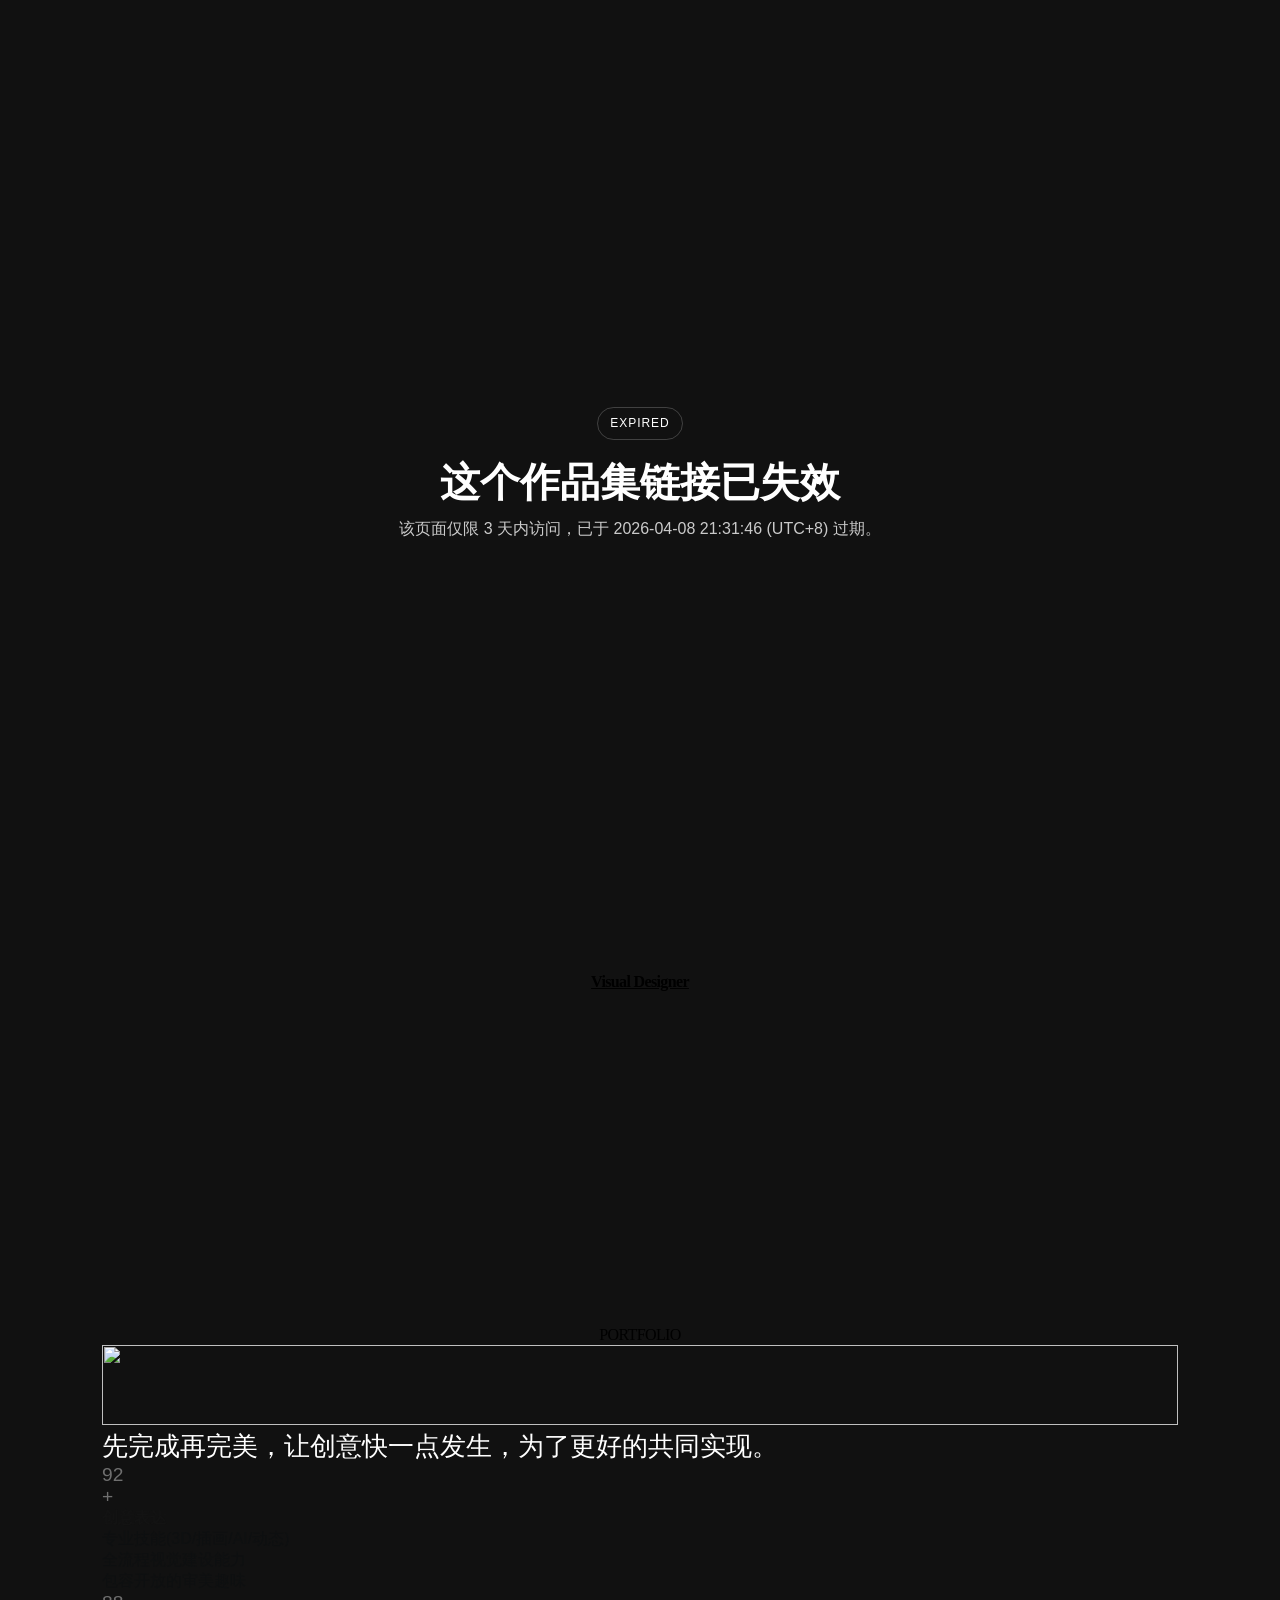
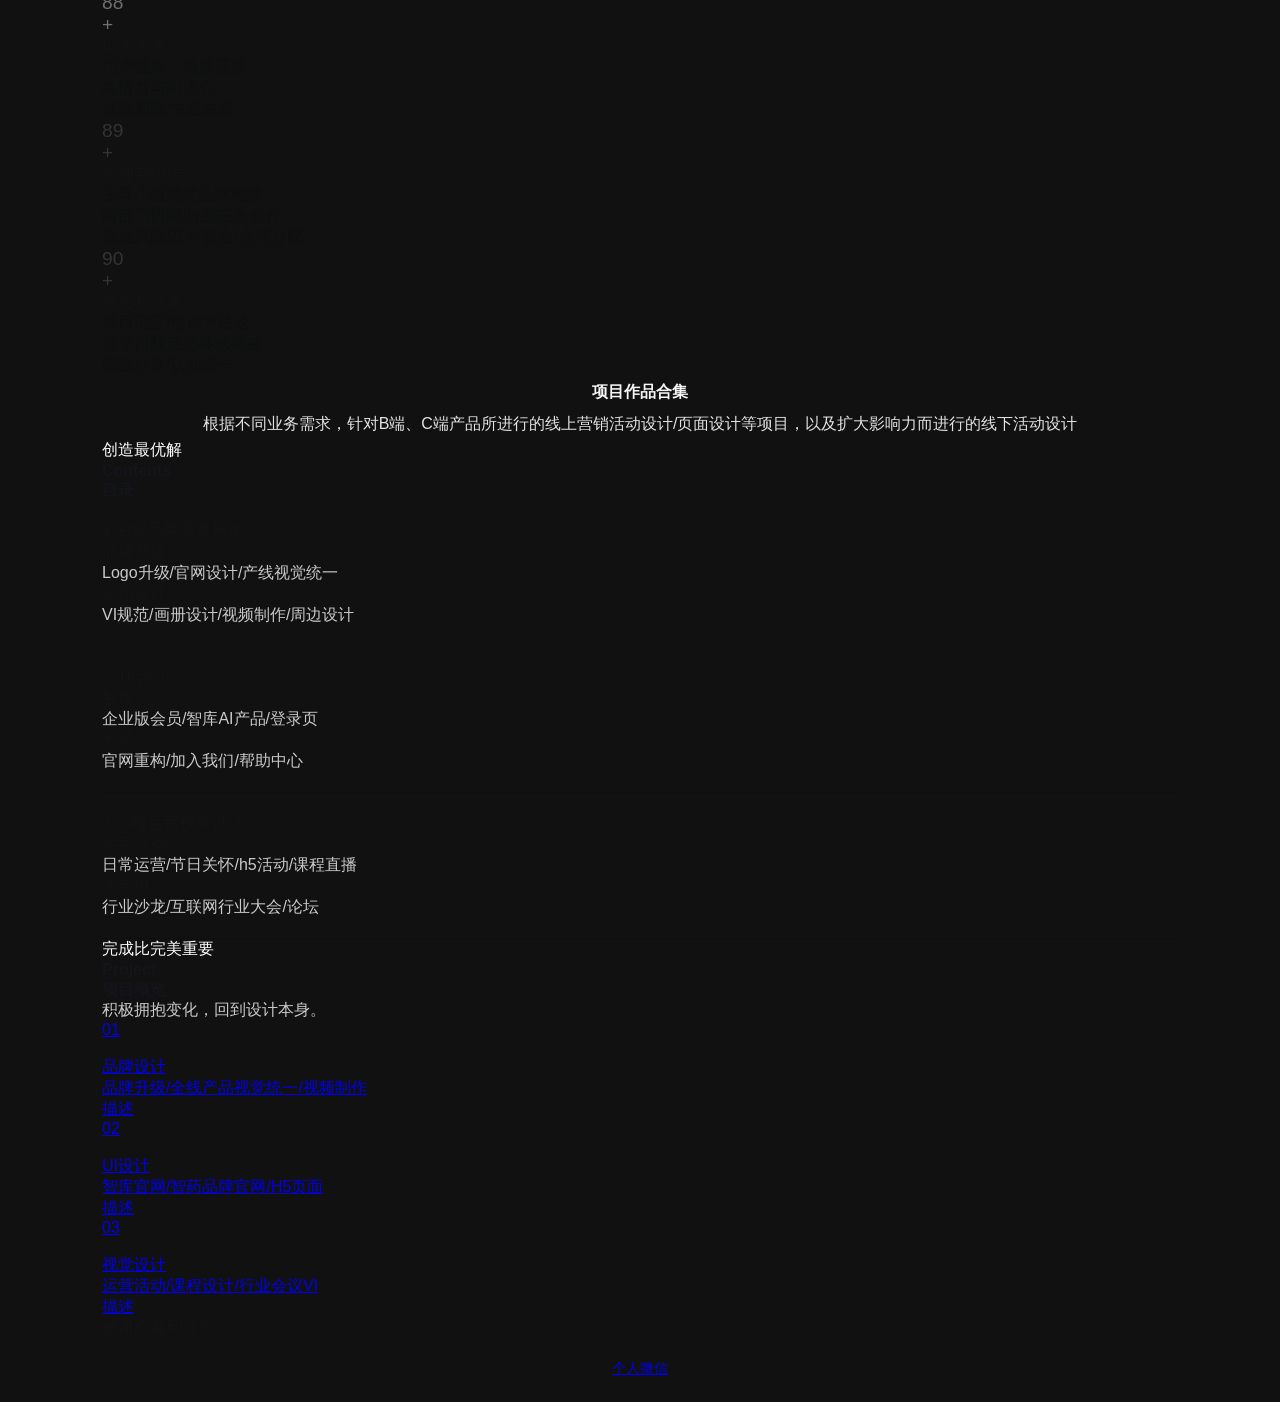
==== index.html @ 40d85e10 "Add files via upload" ====
<!DOCTYPE html>
    <html>
    <head>
        <meta charset="UTF-8" />
        <meta name="viewport" content="width=device-width, initial-scale=1.0" />
        <meta http-equiv="X-UA-Compatible" content="ie=edge" />
        <title>企业快速建站-个人自助模板建站-高端网站定制设计-魔艺(UEmo)极速建站</title>
        <meta name="keywords" content="魔艺,UEmo,极速建站,魔艺(UEmo)极速建站,企业快速建站,个人自助模板建站,高端网站定制设计,建站,网站模板,快速建站,网页模板,自助建站,智能建站,企业网站制作,企业网站建设,个人网站,极速建站,网站设计,网站改版,设计网站">
        <meta name="description" content="魔艺(UEmo)极速建站，拥有13年中外知名企业建站经验。是设计交互领先的网站模板产品，便于SEO优化，操作简单，原创设计使用稳定，适合个人、企业网站建设，网站改版，可免费试用">
        <link rel="shortcut icon" href="./uebuilder.ico" type="image/x-icon">
        <link href="./lib/UePageReset.css" rel="stylesheet"/>
        <link href="./lib/UePage.css" rel="stylesheet"/>
        <link href="./css/index.css" rel="stylesheet"/>
        <script src="./lib/UePage.umd.min.js"></script>
        <script src="./site-runtime.js"></script>
        
    </head>
    <body class="ue-builder-v4">
    <div id="ue-page" data-plugin-json-data="[{&quot;name&quot;:&quot;UEBuilderCursorPlugin&quot;,&quot;data&quot;:{&quot;color&quot;:&quot;#000000&quot;}}]" class="ue-page-fa2f2 page-editor-d6a06"><!----><div id="gLGIRFXc" data-layout-name="layoutGroup" class="layout-group-c08f7"><div class="layout-group-inner-wrapper-d86bc"><div id="gLGIRFXc-layer-bg-group" class="background-layer-group-d083f layout-group-bg-fcffb"><div id="gLGIRFXc-layer-bg" class="layer-page_bg-e0884" data-viewport="xxl"><div class="bg-box-c5cbf"><div id="gLGIRFXc-layer-bg-drhec" data-effect="normal" class="image-bg-bb349 bg-layer-b9970"><div class="bg-layer--inner-cad90 bg-layer--hover-effect-c9530"><!----></div></div></div></div><div id="gLGIRFXc-layer-bg" class="layer-page_bg-e0884" data-viewport="md"><div class="bg-box-c5cbf"><div id="gLGIRFXc-layer-bg-cpkii" data-effect="normal" class="image-bg-bb349 bg-layer-b9970"><div class="bg-layer--inner-cad90 bg-layer--hover-effect-c9530"><!----></div></div></div></div></div><section class="layout_group-limit_content-bd8af"><section class="layout-container-d811a"><section class="layout-body-f0b12"><section id="IvdyoWPW" data-scroll-effect-param="{&quot;type&quot;:&quot;opacity&quot;,&quot;options&quot;:{&quot;startPos&quot;:&quot;top top&quot;,&quot;endPos&quot;:&quot;bottom top&quot;,&quot;start&quot;:&quot;1&quot;,&quot;end&quot;:&quot;0.1&quot;}}" data-layout-name="layoutRow" class="page-layout-row-wrapper-f6543"><div class="layout_row-margin_top-e2d5e"></div><div class="page-layout-row-container-dc0ac"><!----><section class="page-layout-row-feee0"><!----><div class="page-layout-row-inner-ab83f"><div id="uFRfmgFv" data-scroll-effect-param="{&quot;type&quot;:&quot;parallax&quot;,&quot;options&quot;:{&quot;speed&quot;:&quot;-20&quot;}}" data-layout-name="layoutCol" class="page-layout-col-dom-eaac1" style="position: relative;"><div class="layout-inner-wrapper-c1718 oper-area-uFRfmgFv"><div class="enter-animate-aa9db"><!----><!----><div class="layout-col-container-aa69d"><div class="layout-col-inner-e7875"><section id="GseDnhnA" data-scroll-effect-param="{&quot;type&quot;:&quot;&quot;}" data-layout-name="layoutBlock" class="page-layout-block-wrapper-c3099"><div class="page-layout-block-container-c2587"><!----><section class="page-layout-block-a29b3"><!----><div class="page-layout-block-inner-abdf7"><section class="layout-text-block-b704c"><div><p style="text-align: center; line-height: 1.25"><span style="color: rgb(0, 0, 0); letter-spacing: -0.04em; font-family: PlusJakartaSans-Bold; --font-size: 4vw" data-font-size="4vw"><strong><font-decoration style="--text-decoration-width: 0.1em;--text-decoration-color: rgb(254, 1, 0);--stroke-linecap: square;" data-svg-name="line-5" data-duration="1s" data-delay="0s" class="text-decoration-svg-af5e4"><u>Visual Designer</u><svg viewBox="0 0 305 93" class="text-decoration-svg-box-c3ecd" preserveAspectRatio="none" data-svg-name="line-5"><path d="M250.485 4.26033C250.485 4.26033 43.0408 -6.90191 7.85761 42.884C-28.0157 93.6466 178.978 96.7392 251.642 82.0595C370.448 58.0576 249.647 9.58681 160.264 16.4169" fill="none"></path></svg></font-decoration></strong></span></p><p style="text-align: center; line-height: 1.25"><span style="color: rgb(0, 0, 0); letter-spacing: -0.04em; font-family: PlusJakartaSans-Bold; --font-size: 10vw" data-font-size="10vw">PORTFOLIO</span></p></div></section></div></section></div></section><section id="XwQRdZyT" data-layout-name="layoutBlock" class="page-layout-block-wrapper-c3099"><div class="page-layout-block-container-c2587"><!----><section class="page-layout-block-a29b3"><!----><div class="page-layout-block-inner-abdf7"><section class="layout-text-block-b704c"><div><div style="" class="img_wrapper-eb43b" data-image-effect="" data-effect-option="{}"><div class="image_item-ff7d7" data-image-ratio="auto" data-md-image-ratio="auto" data-size-mode="ratio" data-md-size-mode="ratio" style="--img-w: 1076;--img-h: 80;--width: 100%;--ratio: 7.434944237918216%;--md-ratio: 7.434944237918216%;"><div class="image_box-c5e00" style="background-image: url(./images/a4216628467c6a8527a3862d7c353df0.png);"><img src="./images/a4216628467c6a8527a3862d7c353df0.png" alt="" width="1076" height="80"></div></div></div></div></section></div></section></div></section></div></div></div></div></div></div></section></div><div class="layout_row-margin_bottom-b3e51"></div></section><section id="pxEniUyI" data-scroll-effect-param="{&quot;type&quot;:&quot;&quot;}" data-layout-name="layoutRow" class="page-layout-row-wrapper-f6543"><div class="layout_row-margin_top-e2d5e"></div><div class="page-layout-row-container-dc0ac"><!----><section class="page-layout-row-feee0"><!----><div class="page-layout-row-inner-ab83f"><div id="lvfzLBnh" data-scroll-effect-param="{&quot;type&quot;:&quot;parallax&quot;,&quot;options&quot;:{&quot;speed&quot;:&quot;20&quot;}}" data-layout-name="layoutCol" class="page-layout-col-dom-eaac1" style="position: relative;"><div class="layout-inner-wrapper-c1718 oper-area-lvfzLBnh"><div class="enter-animate-aa9db"><!----><!----><div class="layout-col-container-aa69d"><div class="layout-col-inner-e7875"></div></div></div></div></div></div></section></div><div class="layout_row-margin_bottom-b3e51"></div></section><section id="qgIdSCGG" data-scroll-effect-param="{&quot;type&quot;:&quot;&quot;}" data-layout-name="layoutRow" class="page-layout-row-wrapper-f6543"><div class="layout_row-margin_top-e2d5e"></div><div class="page-layout-row-container-dc0ac"><!----><section class="page-layout-row-feee0"><!----><div class="page-layout-row-inner-ab83f"><div id="CPpJTGwd" data-scroll-effect-param="{&quot;type&quot;:&quot;&quot;}" data-layout-name="layoutCol" class="page-layout-col-dom-eaac1" style="position: relative;"><div class="layout-inner-wrapper-c1718 oper-area-CPpJTGwd"><div class="enter-animate-aa9db"><!----><!----><div class="layout-col-container-aa69d"><div class="layout-col-inner-e7875"><section id="pHHSyMFE" data-layout-name="layoutBlock" class="page-layout-block-wrapper-c3099"><div class="page-layout-block-container-c2587"><!----><section class="page-layout-block-a29b3"><!----><div class="page-layout-block-inner-abdf7"><section class="layout-text-block-b704c"><div><div class="effect-text-block-b8c8d" data-align="center" data-scroll-effect="{&quot;type&quot;:&quot;effect-4&quot;,&quot;options&quot;:{&quot;startPosDis&quot;:&quot;-20%&quot;,&quot;triggerMode&quot;:&quot;&quot;}}" style="--effect-text-text-color:#333;font-size:2vw;" data-font-size="2vw"><div class="effect-text-inner-cea5f">先完成再完美，让创意快一点发生，为了更好的共同实现。</div></div></div></section></div></section></div></section></div></div></div></div></div></div></section></div><div class="layout_row-margin_bottom-b3e51"></div></section></section></section></section></div></div><div id="WJHXnZiI" data-layout-name="layoutGroup" class="layout-group-c08f7"><div class="layout-group-inner-wrapper-d86bc"><!----><section class="layout_group-limit_content-bd8af"><section class="layout-container-d811a"><section class="layout-body-f0b12"><section id="CHUEMtNY" data-scroll-effect-param="{&quot;type&quot;:&quot;&quot;}" data-layout-name="layoutRow" class="page-layout-row-wrapper-f6543"><div class="layout_row-margin_top-e2d5e"></div><div class="page-layout-row-container-dc0ac"><!----><section class="page-layout-row-feee0"><!----><div class="page-layout-row-inner-ab83f"><div id="awGufomI" data-layout-name="layoutCol" class="page-layout-col-dom-eaac1" style="position: relative;"><div class="layout-inner-wrapper-c1718 oper-area-awGufomI"><div class="enter-animate-aa9db"><!----><!----><div class="layout-col-container-aa69d"><div class="layout-col-inner-e7875"><section id="EsPrUOpy" data-layout-name="layoutBlock" class="page-layout-block-wrapper-c3099"><div class="page-layout-block-container-c2587"><!----><section class="page-layout-block-a29b3"><!----><div class="page-layout-block-inner-abdf7"><section class="layout-text-block-b704c"><div><div class="counter-number-block-f6645" data-theme="NO02" data-effect="normal" data-duration="2.4" data-align="left" style="--counter-number-gap:1em;--counter-number-proxy-zoom:1;--counter-number-proxy-translate:0.2em;color:rgb(111, 111, 111);font-size:1.5vw;" data-font-size="1.5vw"><div class="counter-number-inner-f4072"><div class="counter-number-group-d7a5f"><div class="counter-number-item-de460" data-id="i-1" data-nums="[&quot;70&quot;,&quot;92&quot;]" data-num-pad=""><div class="counter-number-item-info-ef2fd"><div class="counter-number-item-text-fb663">92</div><div class="counter-number-item-proxy-c45b6">+</div></div></div></div></div></div></div></section></div></section></div></section><section id="AkygurSp" data-layout-name="layoutBlock" class="page-layout-block-wrapper-c3099"><div class="page-layout-block-container-c2587"><!----><section class="page-layout-block-a29b3"><!----><div class="page-layout-block-inner-abdf7"><section class="layout-text-block-b704c"><div><p><span style="color: rgb(19, 19, 19); --font-size: 24px" class="text-24-ce6ae"><strong>创意表达</strong></span></p></div></section></div></section></div></section><section id="gUduAtrX" data-layout-name="layoutBlock" class="page-layout-block-wrapper-c3099"><div class="page-layout-block-container-c2587"><!----><section class="page-layout-block-a29b3"><!----><div class="page-layout-block-inner-abdf7"><section class="layout-text-block-b704c"><div><p></p><p><span style="color: rgb(14, 16, 17); letter-spacing: 0px; --font-size: 12px" class="text-12-a906e">专业技能(3D/插画/AI/动态)</span></p><p><span style="color: rgb(14, 16, 17); letter-spacing: 0px; --font-size: 12px" class="text-12-a906e">全流程视觉建设能力</span></p><p><span style="color: rgb(14, 16, 17); letter-spacing: 0px; --font-size: 12px" class="text-12-a906e">包容开放的审美趣味</span></p></div></section></div></section></div></section></div></div></div></div></div><div id="kTmUrzEP" data-layout-name="layoutCol" class="page-layout-col-dom-eaac1" style="position: relative;"><div class="layout-inner-wrapper-c1718 oper-area-kTmUrzEP"><div class="enter-animate-aa9db"><!----><!----><div class="layout-col-container-aa69d"><div class="layout-col-inner-e7875"><section id="ptCJFkoB" data-layout-name="layoutBlock" class="page-layout-block-wrapper-c3099"><div class="page-layout-block-container-c2587"><!----><section class="page-layout-block-a29b3"><!----><div class="page-layout-block-inner-abdf7"><section class="layout-text-block-b704c"><div><div class="counter-number-block-f6645" data-theme="NO02" data-effect="normal" data-duration="2.4" data-align="left" style="--counter-number-gap:1em;--counter-number-proxy-zoom:1;--counter-number-proxy-translate:0.2em;color:rgb(111, 111, 111);font-size:1.5vw;" data-font-size="1.5vw"><div class="counter-number-inner-f4072"><div class="counter-number-group-d7a5f"><div class="counter-number-item-de460" data-id="i-1" data-nums="[&quot;70&quot;,&quot;88&quot;]" data-num-pad=""><div class="counter-number-item-info-ef2fd"><div class="counter-number-item-text-fb663">88</div><div class="counter-number-item-proxy-c45b6">+</div></div></div></div></div></div></div></section></div></section></div></section><section id="SaLkKMHL" data-layout-name="layoutBlock" class="page-layout-block-wrapper-c3099"><div class="page-layout-block-container-c2587"><!----><section class="page-layout-block-a29b3"><!----><div class="page-layout-block-inner-abdf7"><section class="layout-text-block-b704c"><div><p><span style="color: rgb(19, 19, 19); --font-size: 24px" class="text-24-ce6ae"><strong>以人为本</strong></span></p></div></section></div></section></div></section><section id="HJmWpfou" data-layout-name="layoutBlock" class="page-layout-block-wrapper-c3099"><div class="page-layout-block-container-c2587"><!----><section class="page-layout-block-a29b3"><!----><div class="page-layout-block-inner-abdf7"><section class="layout-text-block-b704c"><div><p></p><p><span style="color: rgb(14, 16, 17); letter-spacing: 0px; --font-size: 12px" class="text-12-a906e">用户视角，场景还原</span></p><p><span style="color: rgb(14, 16, 17); letter-spacing: 0px; --font-size: 12px" class="text-12-a906e">共情力与同理心</span></p><p><span style="color: rgb(14, 16, 17); letter-spacing: 0px; --font-size: 12px" class="text-12-a906e">准确洞察/快速决策</span></p></div></section></div></section></div></section></div></div></div></div></div><div id="VrtfeiYW" data-layout-name="layoutCol" class="page-layout-col-dom-eaac1" style="position: relative;"><div class="layout-inner-wrapper-c1718 oper-area-VrtfeiYW"><div class="enter-animate-aa9db"><!----><!----><div class="layout-col-container-aa69d"><div class="layout-col-inner-e7875"><section id="gtgGhvIb" data-layout-name="layoutBlock" class="page-layout-block-wrapper-c3099"><div class="page-layout-block-container-c2587"><!----><section class="page-layout-block-a29b3"><!----><div class="page-layout-block-inner-abdf7"><section class="layout-text-block-b704c"><div><div class="counter-number-block-f6645" data-theme="NO02" data-effect="normal" data-duration="2.4" data-align="left" style="--counter-number-gap:1em;--counter-number-proxy-zoom:1;--counter-number-proxy-translate:0.2em;color:rgb(51, 51, 51);font-size:1.5vw;" data-font-size="1.5vw"><div class="counter-number-inner-f4072"><div class="counter-number-group-d7a5f"><div class="counter-number-item-de460" data-id="i-1" data-nums="[&quot;70&quot;,&quot;89&quot;]" data-num-pad=""><div class="counter-number-item-info-ef2fd"><div class="counter-number-item-text-fb663">89</div><div class="counter-number-item-proxy-c45b6">+</div></div></div></div></div></div></div></section></div></section></div></section><section id="MHsUQVpn" data-layout-name="layoutBlock" class="page-layout-block-wrapper-c3099"><div class="page-layout-block-container-c2587"><!----><section class="page-layout-block-a29b3"><!----><div class="page-layout-block-inner-abdf7"><section class="layout-text-block-b704c"><div><p><span style="color: rgb(19, 19, 19); --font-size: 24px" class="text-24-ce6ae"><strong>管理与协作</strong></span></p></div></section></div></section></div></section><section id="jrvkvKKu" data-layout-name="layoutBlock" class="page-layout-block-wrapper-c3099"><div class="page-layout-block-container-c2587"><!----><section class="page-layout-block-a29b3"><!----><div class="page-layout-block-inner-abdf7"><section class="layout-text-block-b704c"><div><p></p><p><span style="color: rgb(14, 16, 17); letter-spacing: 0px; --font-size: 12px" class="text-12-a906e">主导小组完成品牌构建</span></p><p><span style="color: rgb(14, 16, 17); letter-spacing: 0px; --font-size: 12px" class="text-12-a906e">跨部门协同/外部三方合作</span></p><p><span style="color: rgb(14, 16, 17); letter-spacing: 0px; --font-size: 12px" class="text-12-a906e">预见风险/及时整合/合理分配</span></p><p></p></div></section></div></section></div></section></div></div></div></div></div><div id="NJtPkCOB" data-layout-name="layoutCol" class="page-layout-col-dom-eaac1" style="position: relative;"><div class="layout-inner-wrapper-c1718 oper-area-NJtPkCOB"><div class="enter-animate-aa9db"><!----><!----><div class="layout-col-container-aa69d"><div class="layout-col-inner-e7875"><section id="BfGfCaIy" data-layout-name="layoutBlock" class="page-layout-block-wrapper-c3099"><div class="page-layout-block-container-c2587"><!----><section class="page-layout-block-a29b3"><!----><div class="page-layout-block-inner-abdf7"><section class="layout-text-block-b704c"><div><div class="counter-number-block-f6645" data-theme="NO02" data-effect="normal" data-duration="2.4" data-align="left" style="--counter-number-gap:1em;--counter-number-proxy-zoom:1;--counter-number-proxy-translate:0.2em;color:rgb(51, 51, 51);font-size:1.5vw;" data-font-size="1.5vw"><div class="counter-number-inner-f4072"><div class="counter-number-group-d7a5f"><div class="counter-number-item-de460" data-id="i-1" data-nums="[&quot;70&quot;,&quot;90&quot;]" data-num-pad=""><div class="counter-number-item-info-ef2fd"><div class="counter-number-item-text-fb663">90</div><div class="counter-number-item-proxy-c45b6">+</div></div></div></div></div></div></div></section></div></section></div></section><section id="WufiqvFl" data-layout-name="layoutBlock" class="page-layout-block-wrapper-c3099"><div class="page-layout-block-container-c2587"><!----><section class="page-layout-block-a29b3"><!----><div class="page-layout-block-inner-abdf7"><section class="layout-text-block-b704c"><div><p><span style="color: rgb(19, 19, 19); --font-size: 24px" class="text-24-ce6ae"><strong>反思和分享</strong></span></p></div></section></div></section></div></section><section id="iVDVZKjD" data-layout-name="layoutBlock" class="page-layout-block-wrapper-c3099"><div class="page-layout-block-container-c2587"><!----><section class="page-layout-block-a29b3"><!----><div class="page-layout-block-inner-abdf7"><section class="layout-text-block-b704c"><div><p></p><p><span style="color: rgb(14, 16, 17); letter-spacing: 0px; --font-size: 12px" class="text-12-a906e">项目沉淀/形成方法论</span></p><p><span style="color: rgb(14, 16, 17); letter-spacing: 0px; --font-size: 12px" class="text-12-a906e">善于自我反思寻求突破</span></p><p><span style="color: rgb(14, 16, 17); letter-spacing: 0px; --font-size: 12px" class="text-12-a906e">经验分享/认知统一</span></p></div></section></div></section></div></section></div></div></div></div></div></div></section></div><div class="layout_row-margin_bottom-b3e51"></div></section></section></section></section></div></div><div id="NRoKeFlB" data-effect="imageAnimate" data-layout-name="layoutGroup" class="layout-group-c08f7"><div class="layout-group-inner-wrapper-d86bc"><div id="NRoKeFlB-layer-bg-group" class="background-layer-group-d083f layout-group-bg-fcffb"><div id="NRoKeFlB-layer-bg" class="layer-page_bg-e0884" data-viewport="xxl"><div class="bg-box-c5cbf"><div id="NRoKeFlB-layer-bg-geimw" class="color-bg-dfdd7 bg-layer-b9970"></div></div><div class="bg-box-c5cbf"><div class="spline-bg-ee372 bg-layer-b9970" id="NRoKeFlB-layer-bg-opkhq"><div class="spline-bg--box-ba702" style="--spline-w: 300; --spline-h: 300;"><div data-url="https://static.jsmo.xin/uebuilder/public-resource/spline/beijing/spline005.splinecode" loading="auto" class="spline-viewer-e851b"></div></div></div></div></div><div id="NRoKeFlB-layer-bg" class="layer-page_bg-e0884" data-viewport="md"><div class="bg-box-c5cbf"><div id="NRoKeFlB-layer-bg-wtabz" class="color-bg-dfdd7 bg-layer-b9970"></div></div><div class="bg-box-c5cbf"><div class="spline-bg-ee372 bg-layer-b9970" id="NRoKeFlB-layer-bg-wtcdj"><div class="spline-bg--box-ba702" style="--spline-w: 300; --spline-h: 300;"><div data-url="https://static.jsmo.xin/uebuilder/public-resource/spline/beijing/spline005.splinecode" loading="auto" class="spline-viewer-e851b"></div></div></div></div></div></div><section class="layout_group-limit_content-bd8af"><section class="layout-container-d811a"><section class="layout-body-f0b12"><section id="sQdPkAuy" data-layout-name="layoutRow" class="page-layout-row-wrapper-f6543"><div class="layout_row-margin_top-e2d5e"></div><div class="page-layout-row-container-dc0ac"><!----><section data-animate="fadeInUp" class="page-layout-row-feee0"><!----><div class="page-layout-row-inner-ab83f"><div id="fSQKVrLz" data-layout-name="layoutCol" class="page-layout-col-dom-eaac1" style="position: relative;"><div class="layout-inner-wrapper-c1718 oper-area-fSQKVrLz"><div class="enter-animate-aa9db"><!----><!----><div class="layout-col-container-aa69d"><div class="layout-col-inner-e7875"><section id="NbkREfeB" data-layout-name="layoutBlock" class="page-layout-block-wrapper-c3099"><div class="page-layout-block-container-c2587"><!----><section class="page-layout-block-a29b3"><div id="NbkREfeB-layer-bg-group" class="background-layer-group-d083f page-layout-block-bg-d94ba" data-type="layout-block"><!----><div id="NbkREfeB-layer-bg" class="layer-page_bg-e0884" data-viewport="md"></div></div><div class="page-layout-block-inner-abdf7"><section class="layout-text-block-b704c"><div><p style="text-align: center; line-height: 2"><span style="color: rgb(246, 245, 246); --font-size: 48px" class="text-48-d26d5"><strong>项目作品合集</strong></span></p><p style="text-align: center; line-height: 2"><span style="color: rgb(226, 226, 226); --font-size: 16px" class="text-16-d4745">根据不同业务需求，针对B端、C端产品所进行的线上营销活动设计/页面设计等项目，以及扩大影响力而进行的线下活动设计</span></p></div></section></div></section></div></section></div></div></div></div></div></div></section></div><div class="layout_row-margin_bottom-b3e51"></div></section></section></section></section></div></div><div id="AUQTrJqj" data-layout-name="layoutGroup" class="layout-group-c08f7"><div class="layout-group-inner-wrapper-d86bc"><div id="AUQTrJqj-layer-bg-group" class="background-layer-group-d083f layout-group-bg-fcffb"><div id="AUQTrJqj-layer-bg" class="layer-page_bg-e0884" data-viewport="xxl"></div><!----></div><section class="layout_group-limit_content-bd8af"><section class="layout-container-d811a"><section class="layout-body-f0b12"><section id="zxAQpAGB" data-layout-name="layoutRow" class="page-layout-row-wrapper-f6543"><div class="layout_row-margin_top-e2d5e"></div><div class="page-layout-row-container-dc0ac"><!----><section class="page-layout-row-feee0"><!----><div class="page-layout-row-inner-ab83f"><div id="omTvJwmH" data-scroll-effect-param="{&quot;type&quot;:&quot;&quot;}" data-layout-name="layoutCol" class="page-layout-col-dom-eaac1" style="position: relative;"><div class="layout-inner-wrapper-c1718 oper-area-omTvJwmH"><div class="enter-animate-aa9db"><!----><!----><div class="layout-col-container-aa69d"><div class="layout-col-inner-e7875"><section id="HKdgIBSO" data-layout-name="layoutBlock" class="page-layout-block-wrapper-c3099"><div class="page-layout-block-container-c2587"><!----><section class="page-layout-block-a29b3"><!----><div class="page-layout-block-inner-abdf7"><section class="layout-text-block-b704c"><div><div class="btn-row-c58e4" isediting="false" style="--btn-row-gap: 1em"><div class="btn-list-a1de5"><div class="btn-ece02" target="_blank" data-theme="custom" data-link-type="link" data-pop-layer="{}" style="--padding: 4px 15px 4px 15px;--color: rgb(20, 21, 26);--border-radius: 100px;--border-width: 2px;--border-color: rgba(20, 21, 26, 0.2);--border-style: dashed;"><div class="btn-text-d97c4">创造最优解</div></div></div></div><p></p><p style="line-height: 1.25"><span style="color: rgb(20, 21, 26); --font-size: 40px" class="text-40-e6a15"><strong>Contents</strong></span></p><p style="line-height: 1.25"><span style="color: rgb(20, 21, 26); --font-size: 48px" class="text-48-d26d5"><strong>目录</strong></span></p></div></section></div></section></div></section></div></div></div></div></div><div id="oUqCvVxR" data-layout-name="layoutCol" class="page-layout-col-dom-eaac1" style="position: relative;"><div class="layout-inner-wrapper-c1718 oper-area-oUqCvVxR"><div class="enter-animate-aa9db"><!----><!----><div class="layout-col-container-aa69d"><div class="layout-col-inner-e7875"><section id="nQaaotqm" data-scroll-effect-param="{&quot;type&quot;:&quot;&quot;}" data-layout-name="layoutBlock" class="page-layout-block-wrapper-c3099"><div class="page-layout-block-container-c2587"><!----><section class="page-layout-block-a29b3"><!----><div class="page-layout-block-inner-abdf7"><section class="layout-text-block-b704c"><div><div class="grid-layer-cb854" data-config="{&quot;grid&quot;:&quot;1,1-1-1:1/1/2/2,1/2/2/3,1/3/2/4&quot;,&quot;mdGrid&quot;:&quot;auto-auto-auto,1:1/1/2/2,2/1/3/2,3/1/4/2&quot;,&quot;width&quot;:&quot;100%&quot;,&quot;gap&quot;:&quot;10px&quot;,&quot;mdGap&quot;:&quot;10px&quot;,&quot;padding&quot;:&quot;20px 0&quot;,&quot;border&quot;:{&quot;width&quot;:&quot;0 0 1px 0&quot;,&quot;style&quot;:&quot;solid&quot;,&quot;color&quot;:&quot;rgba(0, 0, 0, 0.1)&quot;}}"><div class="grid-layer--inner-ef909" style="--grid-template-columns: 1fr 1fr 1fr;--grid-template-rows: 1fr;--md-grid-template-columns: 1fr;--md-grid-template-rows: auto auto auto;gap: 10px;--md-grid-layer-gap: 10px;padding: 20px 0;width: 100%;border-width: 0 0 1px 0;border-style: solid;border-color: rgba(0, 0, 0, 0.1);"><div class="grid-item-af6e7" data-config="{&quot;overflow&quot;:&quot;hidden&quot;,&quot;gridArea&quot;:&quot;1/1/2/2&quot;,&quot;mdGridArea&quot;:&quot;1/1/2/2&quot;,&quot;padding&quot;:&quot;0px&quot;,&quot;radius&quot;:&quot;&quot;,&quot;shadow&quot;:&quot;&quot;}" style="grid-area: 1/1/2/2;--md-grid-layer-item-area: 1/1/2/2;--grid-layer-item-padding: 0px;overflow: hidden;"><div class="grid-item--inner-ae340"><p><span style="color: rgb(19, 19, 19); --font-size: 20px" class="text-20-e283b"><strong>1. B端品牌语言构建</strong></span></p></div></div><div class="grid-item-af6e7" data-config="{&quot;overflow&quot;:&quot;hidden&quot;,&quot;gridArea&quot;:&quot;1/2/2/3&quot;,&quot;mdGridArea&quot;:&quot;2/1/3/2&quot;,&quot;padding&quot;:&quot;0px&quot;,&quot;radius&quot;:&quot;&quot;,&quot;shadow&quot;:&quot;&quot;}" style="grid-area: 1/2/2/3;--md-grid-layer-item-area: 2/1/3/2;--grid-layer-item-padding: 0px;overflow: hidden;"><div class="grid-item--inner-ae340"><p><span style="color: rgb(19, 19, 19); --font-size: 12px" class="text-12-a906e"><strong>品牌升级</strong></span></p><p><span class="text-12-a906e" style="--font-size: 12px">Logo升级/官网设计/产线视觉统一</span></p></div></div><div class="grid-item-af6e7" data-config="{&quot;overflow&quot;:&quot;hidden&quot;,&quot;gridArea&quot;:&quot;1/3/2/4&quot;,&quot;mdGridArea&quot;:&quot;3/1/4/2&quot;,&quot;padding&quot;:&quot;0px&quot;,&quot;radius&quot;:&quot;&quot;,&quot;shadow&quot;:&quot;&quot;}" style="grid-area: 1/3/2/4;--md-grid-layer-item-area: 3/1/4/2;--grid-layer-item-padding: 0px;overflow: hidden;"><div class="grid-item--inner-ae340"><p><span style="color: rgb(19, 19, 19); --font-size: 12px" class="text-12-a906e"><strong>平面设计</strong></span></p><p><span class="text-12-a906e" style="--font-size: 12px">VI规范/画册设计/视频制作/周边设计</span></p></div></div></div></div></div></section></div></section></div></section><section id="RCLjtkqv" data-scroll-effect-param="{&quot;type&quot;:&quot;&quot;}" data-layout-name="layoutBlock" class="page-layout-block-wrapper-c3099"><div class="page-layout-block-container-c2587"><!----><section class="page-layout-block-a29b3"><!----><div class="page-layout-block-inner-abdf7"><section class="layout-text-block-b704c"><div><div class="grid-layer-cb854" data-config="{&quot;grid&quot;:&quot;1,1-1-1:1/1/2/2,1/2/2/3,1/3/2/4&quot;,&quot;mdGrid&quot;:&quot;auto-auto-auto,1:1/1/2/2,2/1/3/2,3/1/4/2&quot;,&quot;width&quot;:&quot;100%&quot;,&quot;gap&quot;:&quot;10px&quot;,&quot;mdGap&quot;:&quot;10px&quot;,&quot;padding&quot;:&quot;20px 0&quot;,&quot;border&quot;:{&quot;width&quot;:&quot;0 0 1px 0&quot;,&quot;style&quot;:&quot;solid&quot;,&quot;color&quot;:&quot;rgba(0, 0, 0, 0.1)&quot;}}"><div class="grid-layer--inner-ef909" style="--grid-template-columns: 1fr 1fr 1fr;--grid-template-rows: 1fr;--md-grid-template-columns: 1fr;--md-grid-template-rows: auto auto auto;gap: 10px;--md-grid-layer-gap: 10px;padding: 20px 0;width: 100%;border-width: 0 0 1px 0;border-style: solid;border-color: rgba(0, 0, 0, 0.1);"><div class="grid-item-af6e7" data-config="{&quot;overflow&quot;:&quot;hidden&quot;,&quot;gridArea&quot;:&quot;1/1/2/2&quot;,&quot;mdGridArea&quot;:&quot;1/1/2/2&quot;,&quot;padding&quot;:&quot;0px&quot;,&quot;radius&quot;:&quot;&quot;,&quot;shadow&quot;:&quot;&quot;}" style="grid-area: 1/1/2/2;--md-grid-layer-item-area: 1/1/2/2;--grid-layer-item-padding: 0px;overflow: hidden;"><div class="grid-item--inner-ae340"><p><span style="color: rgb(19, 19, 19); --font-size: 20px" class="text-20-e283b"><strong>2. UI设计</strong></span></p></div></div><div class="grid-item-af6e7" data-config="{&quot;overflow&quot;:&quot;hidden&quot;,&quot;gridArea&quot;:&quot;1/2/2/3&quot;,&quot;mdGridArea&quot;:&quot;2/1/3/2&quot;,&quot;padding&quot;:&quot;0px&quot;,&quot;radius&quot;:&quot;&quot;,&quot;shadow&quot;:&quot;&quot;}" style="grid-area: 1/2/2/3;--md-grid-layer-item-area: 2/1/3/2;--grid-layer-item-padding: 0px;overflow: hidden;"><div class="grid-item--inner-ae340"><p><span style="color: rgb(19, 19, 19); --font-size: 12px" class="text-12-a906e"><strong>智库</strong></span></p><p><span class="text-12-a906e" style="--font-size: 12px">企业版会员/智库AI产品/登录页</span></p></div></div><div class="grid-item-af6e7" data-config="{&quot;overflow&quot;:&quot;hidden&quot;,&quot;gridArea&quot;:&quot;1/3/2/4&quot;,&quot;mdGridArea&quot;:&quot;3/1/4/2&quot;,&quot;padding&quot;:&quot;0px&quot;,&quot;radius&quot;:&quot;&quot;,&quot;shadow&quot;:&quot;&quot;}" style="grid-area: 1/3/2/4;--md-grid-layer-item-area: 3/1/4/2;--grid-layer-item-padding: 0px;overflow: hidden;"><div class="grid-item--inner-ae340"><p><span style="color: rgb(19, 19, 19); --font-size: 12px" class="text-12-a906e"><strong>智药</strong></span></p><p><span class="text-12-a906e" style="--font-size: 12px">官网重构/加入我们/帮助中心</span></p></div></div></div></div></div></section></div></section></div></section><section id="WcQdAHCU" data-scroll-effect-param="{&quot;type&quot;:&quot;&quot;}" data-layout-name="layoutBlock" class="page-layout-block-wrapper-c3099"><div class="page-layout-block-container-c2587"><!----><section class="page-layout-block-a29b3"><!----><div class="page-layout-block-inner-abdf7"><section class="layout-text-block-b704c"><div><div class="grid-layer-cb854" data-config="{&quot;grid&quot;:&quot;1,1-1-1:1/1/2/2,1/2/2/3,1/3/2/4&quot;,&quot;mdGrid&quot;:&quot;auto-auto-auto,1:1/1/2/2,2/1/3/2,3/1/4/2&quot;,&quot;width&quot;:&quot;100%&quot;,&quot;gap&quot;:&quot;10px&quot;,&quot;mdGap&quot;:&quot;10px&quot;,&quot;padding&quot;:&quot;20px 0&quot;,&quot;border&quot;:{&quot;width&quot;:&quot;0 0 1px 0&quot;,&quot;style&quot;:&quot;solid&quot;,&quot;color&quot;:&quot;rgba(0, 0, 0, 0.1)&quot;}}"><div class="grid-layer--inner-ef909" style="--grid-template-columns: 1fr 1fr 1fr;--grid-template-rows: 1fr;--md-grid-template-columns: 1fr;--md-grid-template-rows: auto auto auto;gap: 10px;--md-grid-layer-gap: 10px;padding: 20px 0;width: 100%;border-width: 0 0 1px 0;border-style: solid;border-color: rgba(0, 0, 0, 0.1);"><div class="grid-item-af6e7" data-config="{&quot;overflow&quot;:&quot;hidden&quot;,&quot;gridArea&quot;:&quot;1/1/2/2&quot;,&quot;mdGridArea&quot;:&quot;1/1/2/2&quot;,&quot;padding&quot;:&quot;0px&quot;,&quot;radius&quot;:&quot;&quot;,&quot;shadow&quot;:&quot;&quot;}" style="grid-area: 1/1/2/2;--md-grid-layer-item-area: 1/1/2/2;--grid-layer-item-padding: 0px;overflow: hidden;"><div class="grid-item--inner-ae340"><p><span style="color: rgb(19, 19, 19); --font-size: 20px" class="text-20-e283b"><strong>3. C端运营视觉设计</strong></span></p></div></div><div class="grid-item-af6e7" data-config="{&quot;overflow&quot;:&quot;hidden&quot;,&quot;gridArea&quot;:&quot;1/2/2/3&quot;,&quot;mdGridArea&quot;:&quot;2/1/3/2&quot;,&quot;padding&quot;:&quot;0px&quot;,&quot;radius&quot;:&quot;&quot;,&quot;shadow&quot;:&quot;&quot;}" style="grid-area: 1/2/2/3;--md-grid-layer-item-area: 2/1/3/2;--grid-layer-item-padding: 0px;overflow: hidden;"><div class="grid-item--inner-ae340"><p><span style="color: rgb(19, 19, 19); --font-size: 12px" class="text-12-a906e"><strong>运营活动</strong></span></p><p><span class="text-12-a906e" style="--font-size: 12px">日常运营/节日关怀/h5活动/课程直播</span></p></div></div><div class="grid-item-af6e7" data-config="{&quot;overflow&quot;:&quot;hidden&quot;,&quot;gridArea&quot;:&quot;1/3/2/4&quot;,&quot;mdGridArea&quot;:&quot;3/1/4/2&quot;,&quot;padding&quot;:&quot;0px&quot;,&quot;radius&quot;:&quot;&quot;,&quot;shadow&quot;:&quot;&quot;}" style="grid-area: 1/3/2/4;--md-grid-layer-item-area: 3/1/4/2;--grid-layer-item-padding: 0px;overflow: hidden;"><div class="grid-item--inner-ae340"><p><span style="color: rgb(19, 19, 19); --font-size: 12px" class="text-12-a906e"><strong>大会VI</strong></span></p><p><span class="text-12-a906e" style="--font-size: 12px">行业沙龙/互联网行业大会/论坛</span></p></div></div></div></div></div></section></div></section></div></section></div></div></div></div></div></div></section></div><div class="layout_row-margin_bottom-b3e51"></div></section></section></section></section></div></div><div id="ZnaEBxEI" data-effect="imageAnimate" data-layout-name="layoutGroup" class="layout-group-c08f7"><div class="layout-group-inner-wrapper-d86bc"><div id="ZnaEBxEI-layer-bg-group" class="background-layer-group-d083f layout-group-bg-fcffb"><div id="ZnaEBxEI-layer-bg" class="layer-page_bg-e0884" data-viewport="xxl"><div class="bg-box-c5cbf"><div id="ZnaEBxEI-layer-bg-anwzk" class="color-bg-dfdd7 bg-layer-b9970"></div></div></div><!----></div><section class="layout_group-limit_content-bd8af"><section class="layout-container-d811a"><section class="layout-body-f0b12"><section id="AWrcQioK" data-layout-name="layoutRow" class="page-layout-row-wrapper-f6543"><div class="layout_row-margin_top-e2d5e"></div><div class="page-layout-row-container-dc0ac"><!----><section class="page-layout-row-feee0"><!----><div class="page-layout-row-inner-ab83f"><div id="aUBIcKFw" data-scroll-effect-param="{&quot;type&quot;:&quot;sticky&quot;,&quot;options&quot;:{&quot;padding&quot;:&quot;80px 0 80px 0&quot;}}" data-layout-name="layoutCol" class="page-layout-col-dom-eaac1" style="position: relative;"><div class="layout-inner-wrapper-c1718 oper-area-aUBIcKFw"><div class="enter-animate-aa9db"><!----><!----><div class="layout-col-container-aa69d"><div class="layout-col-inner-e7875"><section id="bzWwnTDf" data-layout-name="layoutBlock" class="page-layout-block-wrapper-c3099"><div class="page-layout-block-container-c2587"><!----><section class="page-layout-block-a29b3"><!----><div class="page-layout-block-inner-abdf7"><section class="layout-text-block-b704c"><div><div class="btn-row-c58e4" isediting="false" style="--btn-row-gap: 1em"><div class="btn-list-a1de5"><div class="btn-ece02" target="_blank" data-theme="custom" data-link-type="link" data-pop-layer="{}" style="--padding: 4px 15px 4px 15px;--color: rgb(20, 21, 26);--border-radius: 100px;--border-width: 2px;--border-color: rgba(20, 21, 26, 0.2);--border-style: dashed;"><div class="btn-text-d97c4">完成比完美重要</div></div></div></div><p></p><p style="line-height: 1.25"><span style="color: rgb(20, 21, 26); --font-size: 40px" class="text-40-e6a15"><strong>Project</strong></span></p><p style="line-height: 1.25"><span style="color: rgb(20, 21, 26); --font-size: 48px" class="text-48-d26d5"><strong>项目概览</strong></span></p></div></section></div></section></div></section><section id="WxURpZZI" data-layout-name="layoutBlock" class="page-layout-block-wrapper-c3099"><div class="page-layout-block-container-c2587"><!----><section class="page-layout-block-a29b3"><!----><div class="page-layout-block-inner-abdf7"><section class="layout-text-block-b704c"><div><p>积极拥抱变化，回到设计本身。</p></div></section></div></section></div></section></div></div></div></div></div><div id="orZUTkFt" data-layout-name="layoutCol" class="page-layout-col-dom-eaac1" style="position: relative;"><div class="layout-inner-wrapper-c1718 oper-area-orZUTkFt"><div class="enter-animate-aa9db"><!----><!----><div class="layout-col-container-aa69d"><div class="layout-col-inner-e7875"><section id="TdEvEkeZ" data-layout-name="layoutBlock" class="page-layout-block-wrapper-c3099"><div class="page-layout-block-container-c2587"><!----><section class="page-layout-block-a29b3"><!----><div class="page-layout-block-inner-abdf7"><section data-effect="normal" data-theme="NO01-lighter" class="layout-card-block-d692b"><div><div class="card-list-e19cd"><a href="https://www.uemo.net/tools/preview/id/3457" target="_blank" rel="noopener noreferrer nofollow" data-link-type="link" class="card-item-ced72"><div class="item-inner-e288d"><div class="item-index-aa0e7"><span class="text-f25bb"> 01 </span></div><div class="item-thumb-box-ea296"><!----><div data-image-ratio="4-3" class="item-thumb-d4899" style="--aspect-w: 4; --aspect-h: 3; background-image: url(&quot;./images/637e86375f0d934cfa676f629660dc19.jpg&quot;); background-position: 24% -1%;"><img src="./images/637e86375f0d934cfa676f629660dc19.jpg" alt=""></div></div><div class="item-info-d1db3"><div class="item-info-inner-eb03b"><div class="item-title-cab46"><span class="text-f25bb"> 品牌设计 </span></div><div class="item-subtitle-fccf5"><span class="text-f25bb"> 品牌升级/全线产品视觉统一/视频制作 </span></div><div class="item-desc-bb806"><div class="text-f25bb"> 描述 </div></div></div></div></div></a><a href="https://www.uemo.net/tools/preview/id/3503" target="_blank" rel="noopener noreferrer nofollow" data-link-type="link" class="card-item-ced72"><div class="item-inner-e288d"><div class="item-index-aa0e7"><span class="text-f25bb"> 02 </span></div><div class="item-thumb-box-ea296"><!----><div data-image-ratio="4-3" class="item-thumb-d4899" style="--aspect-w: 4; --aspect-h: 3; background-image: url(&quot;./images/4210cf1ef526e05228b6423a2f5e5531.jpg&quot;); background-position: 49% -1%;"><img src="./images/4210cf1ef526e05228b6423a2f5e5531.jpg" alt=""></div></div><div class="item-info-d1db3"><div class="item-info-inner-eb03b"><div class="item-title-cab46"><span class="text-f25bb"> UI设计 </span></div><div class="item-subtitle-fccf5"><span class="text-f25bb"> 智库官网/智药品牌官网/H5页面 </span></div><div class="item-desc-bb806"><div class="text-f25bb"> 描述 </div></div></div></div></div></a><a href="https://www.uemo.net/tools/preview/id/3471" target="_blank" rel="noopener noreferrer nofollow" data-link-type="link" class="card-item-ced72"><div class="item-inner-e288d"><div class="item-index-aa0e7"><span class="text-f25bb"> 03 </span></div><div class="item-thumb-box-ea296"><!----><div data-image-ratio="4-3" class="item-thumb-d4899" style="--aspect-w: 4; --aspect-h: 3; background-image: url(&quot;./images/d6f792f73a95fb5a8bec70da9df825c0.jpg&quot;);"><img src="./images/d6f792f73a95fb5a8bec70da9df825c0.jpg" alt=""></div></div><div class="item-info-d1db3"><div class="item-info-inner-eb03b"><div class="item-title-cab46"><span class="text-f25bb"> 视觉设计 </span></div><div class="item-subtitle-fccf5"><span class="text-f25bb"> 运营活动/课程设计/行业会议VI </span></div><div class="item-desc-bb806"><div class="text-f25bb"> 描述 </div></div></div></div></div></a></div></div></section></div></section></div></section></div></div></div></div></div></div></section></div><div class="layout_row-margin_bottom-b3e51"></div></section></section></section></section></div></div><div id="sBrBLhBj" data-key="底部" data-layout-name="layoutGroup" class="layout-group-c08f7"><div class="layout-group-inner-wrapper-d86bc"><div id="sBrBLhBj-layer-bg-group" class="background-layer-group-d083f layout-group-bg-fcffb"><div id="sBrBLhBj-layer-bg" class="layer-page_bg-e0884" data-viewport="xxl"><div class="bg-box-c5cbf"><div id="sBrBLhBj-layer-bg-apvly" class="color-bg-dfdd7 bg-layer-b9970"></div></div></div><!----></div><section class="layout_group-limit_content-bd8af"><section class="layout-container-d811a"><section class="layout-body-f0b12"><section id="gDOutFSf" data-layout-name="layoutRow" class="page-layout-row-wrapper-f6543"><div class="layout_row-margin_top-e2d5e"></div><div class="page-layout-row-container-dc0ac"><!----><section class="page-layout-row-feee0"><!----><div class="page-layout-row-inner-ab83f"><div id="exceGCOF" data-layout-name="layoutCol" class="page-layout-col-dom-eaac1" style="position: relative;"><div class="layout-inner-wrapper-c1718 oper-area-exceGCOF"><div class="enter-animate-aa9db"><!----><!----><div class="layout-col-container-aa69d"><div class="layout-col-inner-e7875"><section id="KKfGxFvp" data-layout-name="layoutBlock" class="page-layout-block-wrapper-c3099"><div class="page-layout-block-container-c2587"><!----><section class="page-layout-block-a29b3"><!----><div class="page-layout-block-inner-abdf7"><section class="layout-text-block-b704c"><div><p data-mo-align="center"><span style="color: rgb(19, 19, 19); --font-size: 32px" class="text-32-cb119"><strong>感谢你看到这里</strong></span></p><p data-mo-align="center"><span style="color: rgb(19, 19, 19); --font-size: 16px" class="text-16-d4745">-欢迎合作交流-</span></p></div></section></div></section></div></section></div></div></div></div></div><div id="SCLoLmNy" data-layout-name="layoutCol" class="page-layout-col-dom-eaac1" style="position: relative;"><div class="layout-inner-wrapper-c1718 oper-area-SCLoLmNy"><div class="enter-animate-aa9db"><!----><div id="SCLoLmNy-layer-bg-group" class="background-layer-group-d083f layout-col-bg-f5eee" data-type="layout-col"><!----><div id="SCLoLmNy-layer-bg" class="layer-page_bg-e0884" data-viewport="md"></div></div><div class="layout-col-container-aa69d"><div class="layout-col-inner-e7875"><section id="TWPtrDwI" data-layout-name="layoutBlock" class="page-layout-block-wrapper-c3099"><div class="page-layout-block-container-c2587"><!----><section class="page-layout-block-a29b3"><div id="TWPtrDwI-layer-bg-group" class="background-layer-group-d083f page-layout-block-bg-d94ba" data-type="layout-block"><div id="TWPtrDwI-layer-bg" class="layer-page_bg-e0884" data-viewport="xxl"><div class="bg-box-c5cbf"><div id="TWPtrDwI-layer-bg-lcxcq" class="color-bg-dfdd7 bg-layer-b9970"></div></div></div><div id="TWPtrDwI-layer-bg" class="layer-page_bg-e0884" data-viewport="md"><div class="bg-box-c5cbf"><div id="TWPtrDwI-layer-bg-anyso" class="color-bg-dfdd7 bg-layer-b9970"></div></div></div></div><div class="page-layout-block-inner-abdf7"><section class="layout-text-block-b704c"><div><div class="btn-row-c58e4 text-14-c6e02" isediting="false" data-dir="row" style="--btn-row-gap: 1em; font-size: 14px; text-align: center" data-fill="true" data-mo-align="left"><div class="btn-list-a1de5"><a class="btn-ece02" href="./images/e9c103c59c850dc6ba24e9b2d04eee4b.png" target="_blank" data-theme="custom" data-link-type="frame" data-pop-layer="{}" style="--padding: 8px 30px;--color: rgb(255, 255, 255);--hover-color: rgb(255, 255, 255);--border-width: 2px;--hover-border-width: 2px;--border-color: #000000;--hover-border-color: #000000;--background: rgb(0, 0, 0);--hover-background: rgba(255, 255, 255, 0);--border-style: solid;--hover-border-style: solid;"><div class="btn-text-d97c4">个人微信</div></a></div></div></div></section></div></section></div></section></div></div></div></div></div></div></section></div><div class="layout_row-margin_bottom-b3e51"></div></section></section></section></section></div></div></div>
    </body>
    <script>
    new UePage().init({
        initForm: {
            getCodeImgUrl() {
                return "[data-uri]";
            },
            formSubmit: () => {
                return Promise.resolve();
            },
        },
    });
    </script>
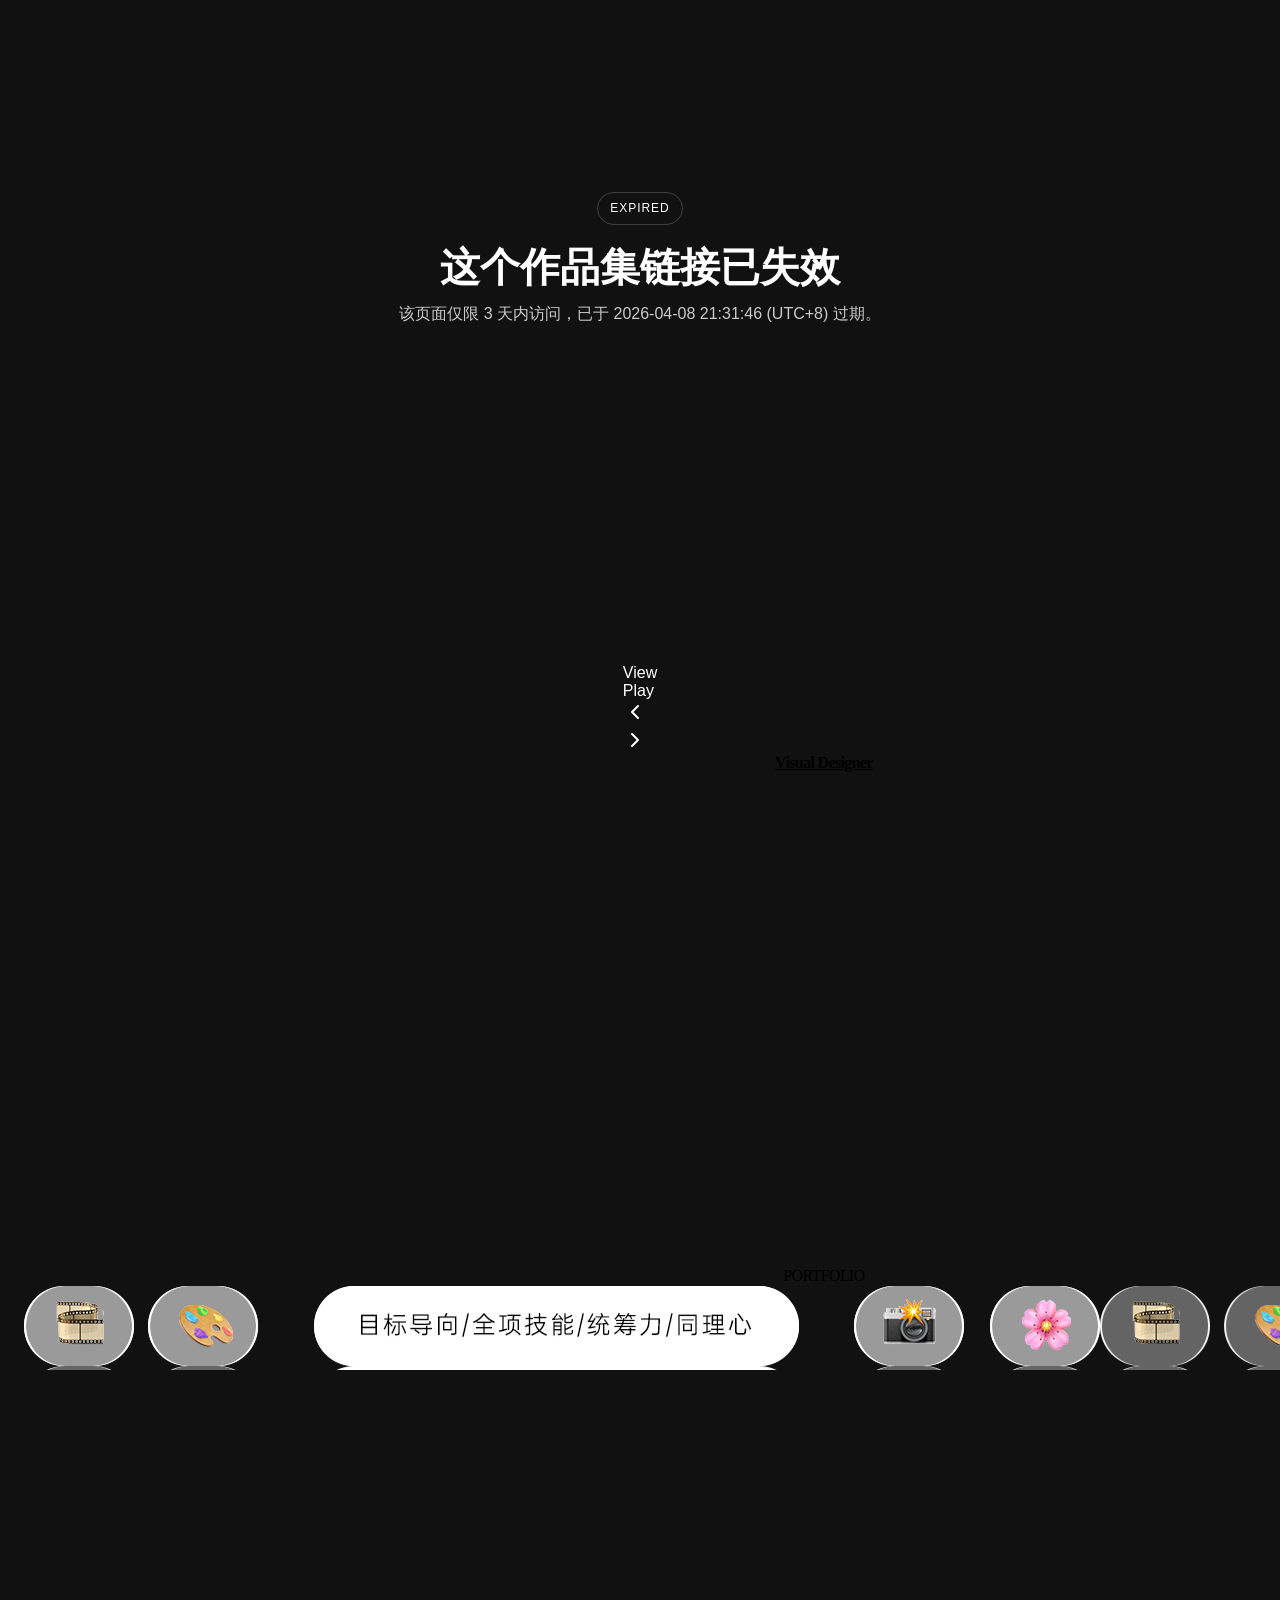
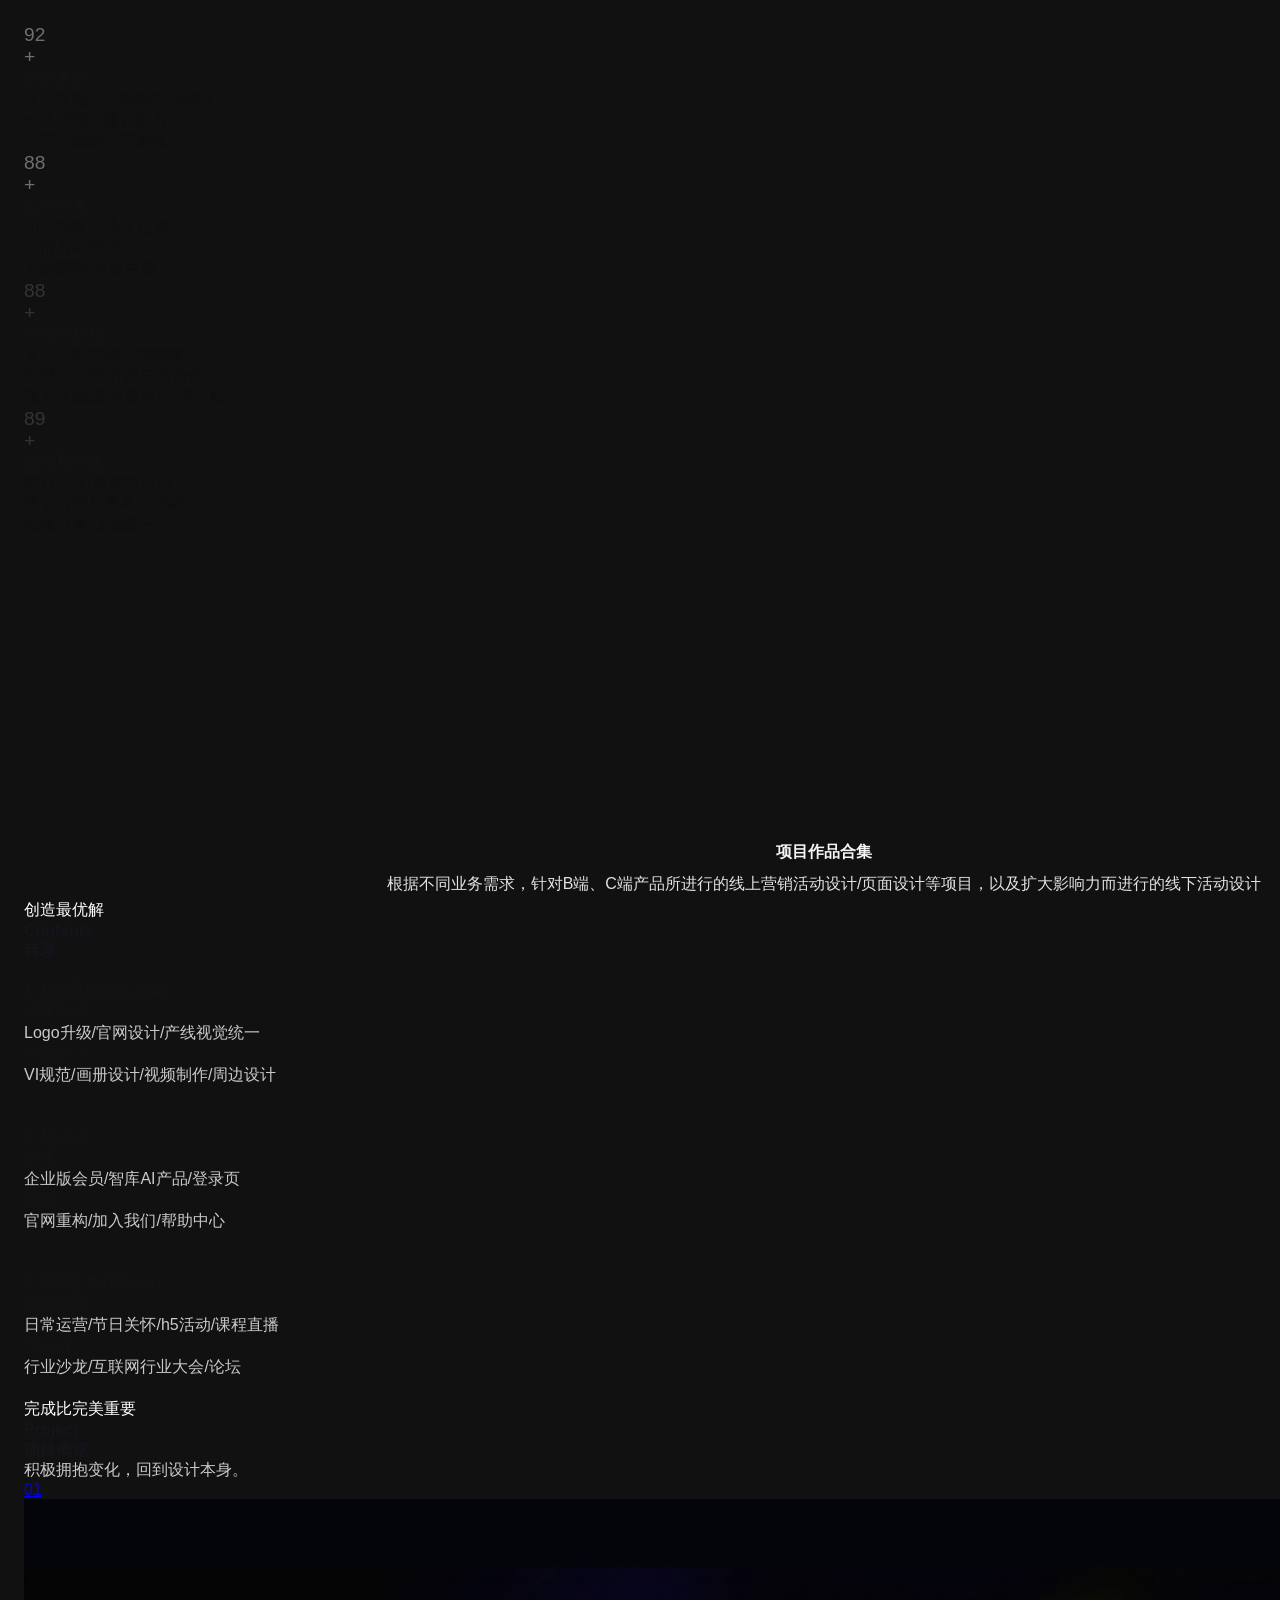
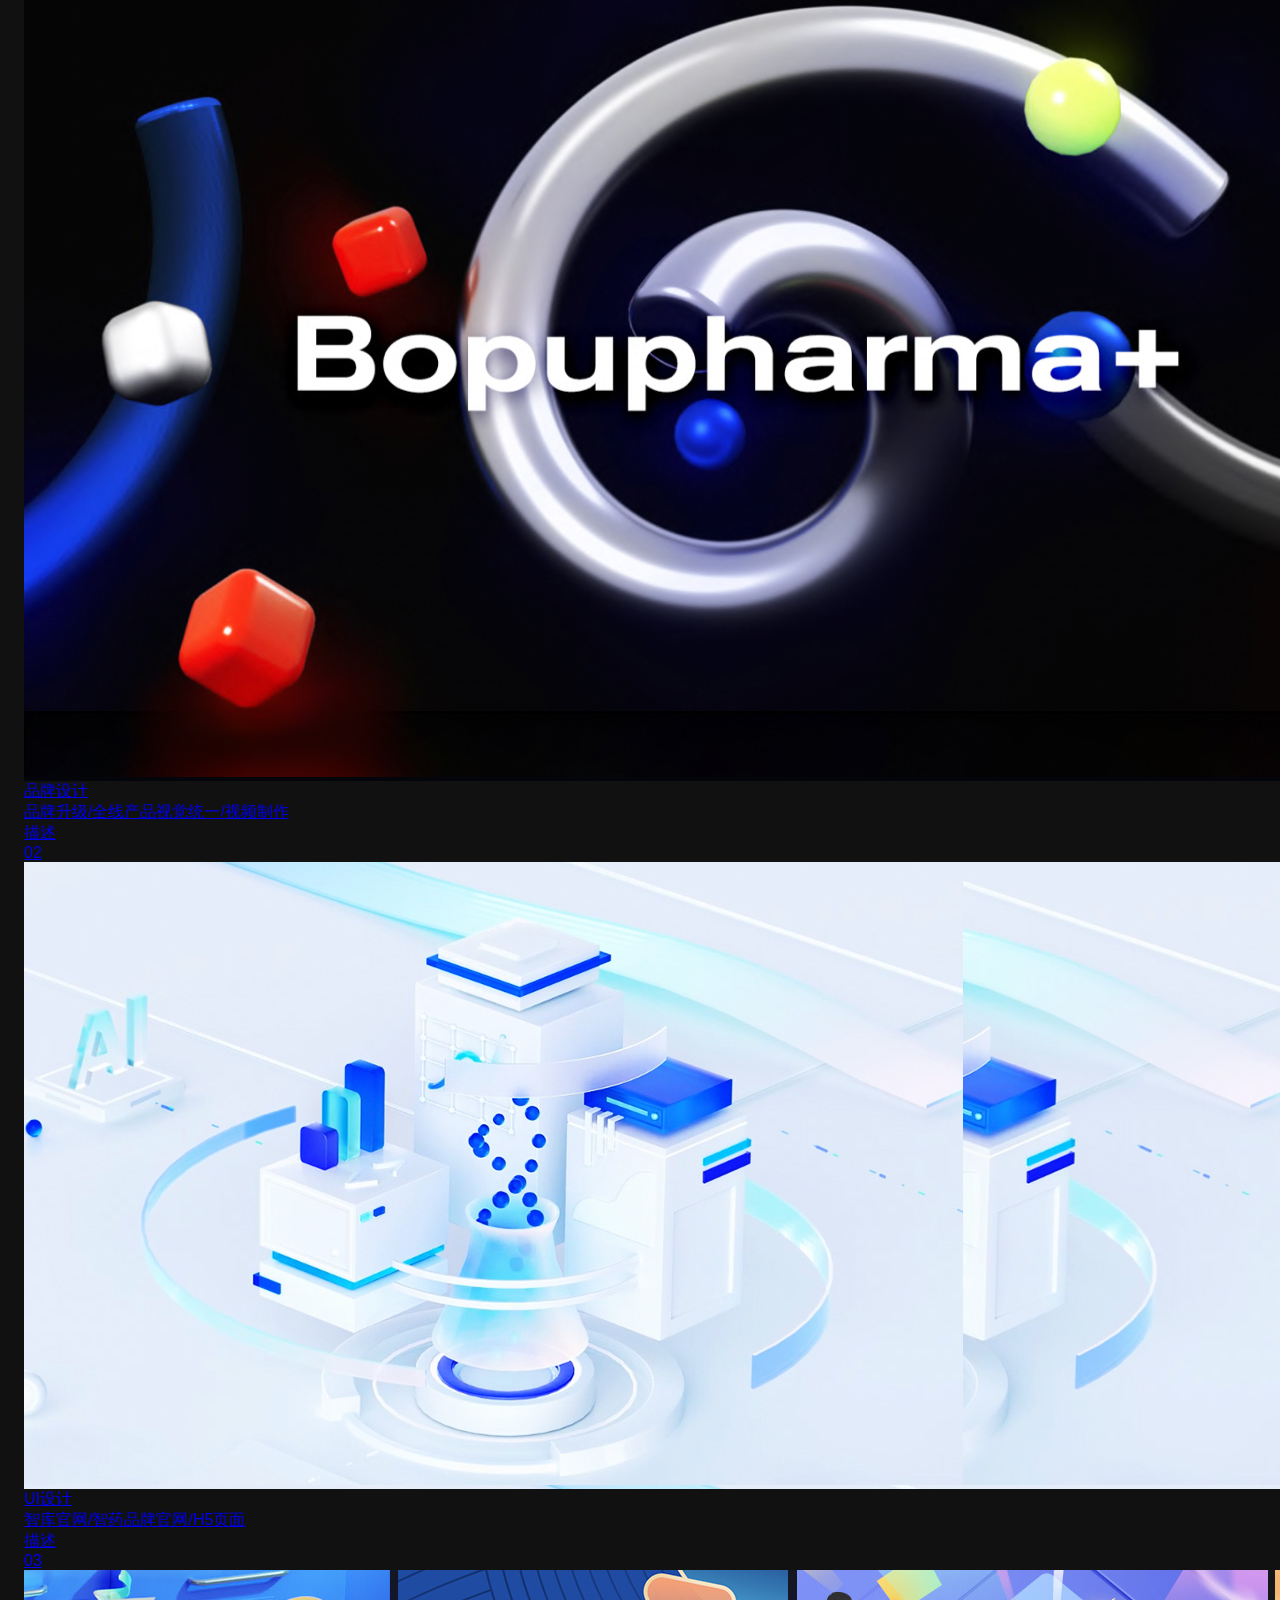
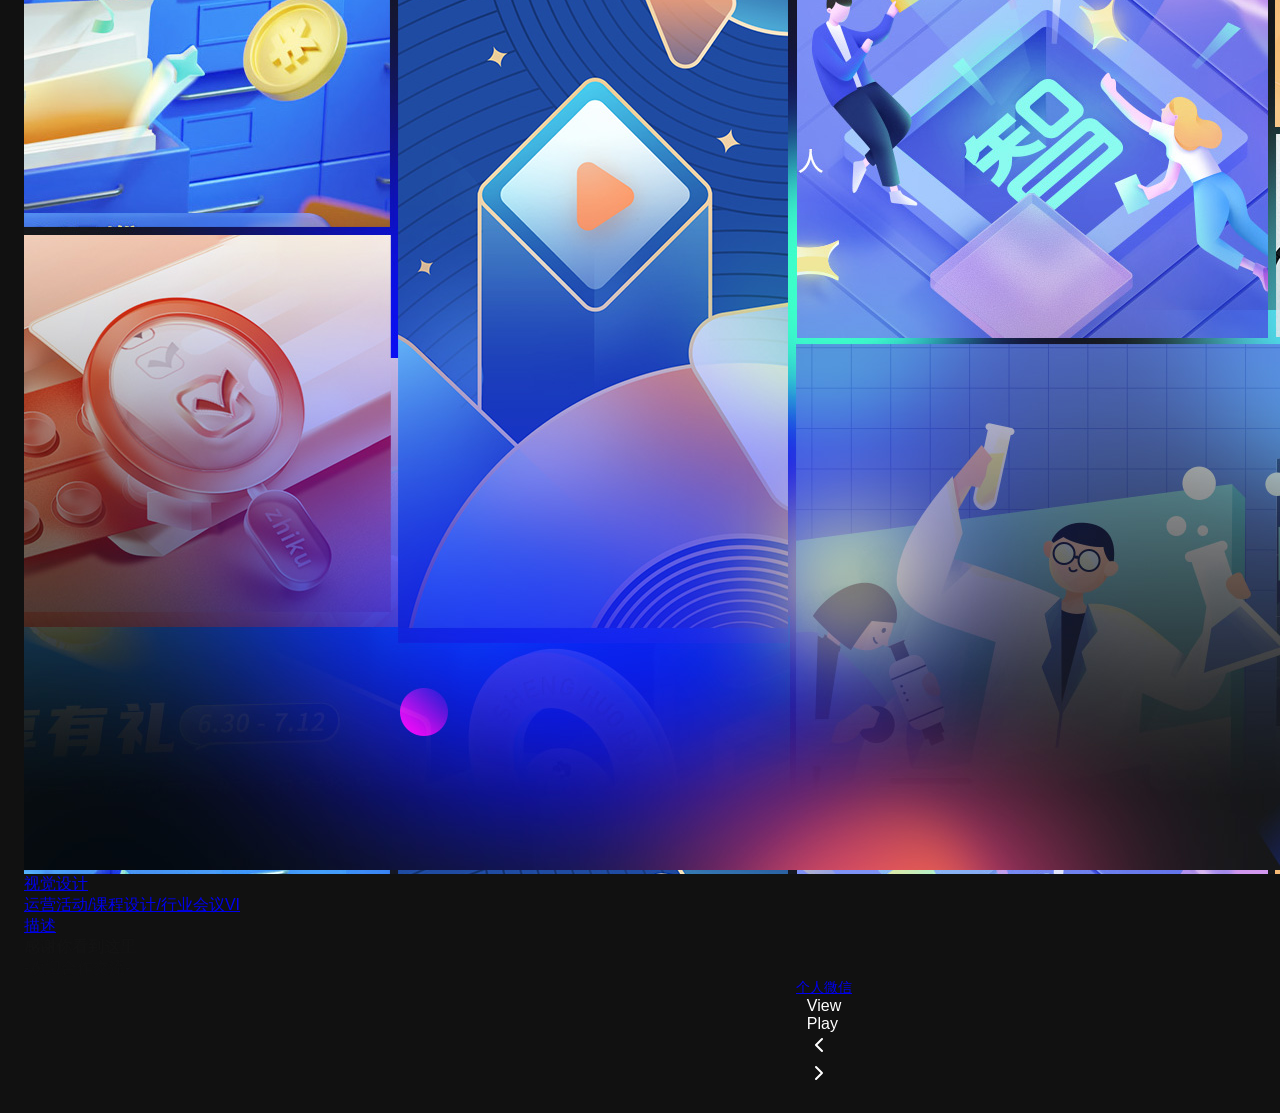
==== commit 8a6e5c50: "unify title and favicon" ====
--- a/index.html
+++ b/index.html
@@ -5,10 +5,10 @@
         <meta charset="UTF-8" />
         <meta name="viewport" content="width=device-width, initial-scale=1.0" />
         <meta http-equiv="X-UA-Compatible" content="ie=edge" />
-        <title>企业快速建站-个人自助模板建站-高端网站定制设计-魔艺(UEmo)极速建站</title>
+        <title>Mangoooooo Portfolio</title>
         <meta name="keywords" content="魔艺,UEmo,极速建站,魔艺(UEmo)极速建站,企业快速建站,个人自助模板建站,高端网站定制设计,建站,网站模板,快速建站,网页模板,自助建站,智能建站,企业网站制作,企业网站建设,个人网站,极速建站,网站设计,网站改版,设计网站">
         <meta name="description" content="魔艺(UEmo)极速建站，拥有13年中外知名企业建站经验。是设计交互领先的网站模板产品，便于SEO优化，操作简单，原创设计使用稳定，适合个人、企业网站建设，网站改版，可免费试用">
-        <link rel="shortcut icon" href="./uebuilder.ico" type="image/x-icon">
+        <link rel="shortcut icon" href="./mangoooo.ico" type="image/x-icon">
         <link href="./lib/UePageReset.css" rel="stylesheet"/>
         <link href="./lib/UePage.css" rel="stylesheet"/>
         <link href="./css/index.css" rel="stylesheet"/>
--- a/lib/UePageReset.css
+++ b/lib/UePageReset.css
@@ -0,0 +1,5 @@
+:after,:before{text-decoration:inherit;vertical-align:inherit}:where(:root){cursor:default;line-height:1.5;overflow-wrap:break-word;-moz-tab-size:4;-o-tab-size:4;tab-size:4;-webkit-tap-highlight-color:transparent;-webkit-text-size-adjust:100%}:where(body){margin:0}:where(h1){font-size:2em;margin:.67em 0}:where(dl,ol,ul) :where(dl,ol,ul){margin:0}:where(hr){color:inherit;height:0}:where(nav) :where(ol,ul){list-style-type:none;padding:0}:where(nav li):before{content:"\200B";float:left}:where(pre){font-family:monospace,monospace;font-size:1em;overflow:auto}:where(abbr[title]){text-decoration:underline;-webkit-text-decoration:underline dotted;text-decoration:underline dotted}:where(b,strong){font-weight:bolder}:where(code,kbd,samp){font-family:monospace,monospace;font-size:1em}:where(small){font-size:80%}:where(audio,canvas,iframe,img,svg,video){vertical-align:middle}:where(iframe){border-style:none}:where(svg:not([fill])){fill:currentColor}:where(table){border-collapse:collapse;border-color:inherit;text-indent:0}:where(button,input,select){margin:0}:where(button,[type=button i],[type=reset i],[type=submit i]){-webkit-appearance:button}:where(fieldset){border:1px solid #a0a0a0}:where(progress){vertical-align:baseline}:where(textarea){margin:0;resize:vertical}:where([type=search i]){-webkit-appearance:textfield;outline-offset:-2px}::-webkit-input-placeholder{color:inherit;opacity:.54}:where(dialog){background-color:#fff;border:solid;color:#000;height:-moz-fit-content;height:fit-content;left:0;margin:auto;padding:1em;position:absolute;right:0;width:-moz-fit-content;width:fit-content}:where(dialog:not([open])){display:none}:where(details>summary:first-of-type){display:list-item}:where([aria-busy=true i]){cursor:progress}:where([aria-controls]){cursor:pointer}:where([aria-disabled=true i],[disabled]){cursor:not-allowed}:where([aria-hidden=false i][hidden]){display:initial}:where([aria-hidden=false i][hidden]:not(:focus)){clip:rect(0,0,0,0);position:absolute}:where(iframe,img,input,video,select,textarea){height:auto;max-width:100%}:where(button,input,select,textarea){background-color:transparent;border:1px solid WindowFrame;color:inherit;font:inherit;letter-spacing:inherit;padding:.25em .375em}:where(select){-webkit-appearance:none;-moz-appearance:none;appearance:none;background:url("data:image/svg+xml;charset=utf-8,%3Csvg xmlns='http://www.w3.org/2000/svg' width='16' height='4'%3E%3Cpath d='M4 0h6L7 4'/%3E%3C/svg%3E") no-repeat 100% /1em;border-radius:0;padding-right:1em}:where([type=color i],[type=range i]){border-width:0;padding:0}@font-face{font-family:system-ui;src:local(".AppleSystemUIFont"),local("Segoe UI"),local("Ubuntu"),local("Roboto-Regular"),local("HelveticaNeue")}@font-face{font-family:system-ui;font-style:italic;src:local(".AppleSystemUIFont"),local("Segoe UI Italic"),local("Ubuntu-Italic"),local("Roboto-Italic"),local("HelveticaNeue-Italic")}@font-face{font-family:system-ui;font-weight:700;src:local(".AppleSystemUIFont"),local("Segoe UI Bold"),local("Ubuntu-Bold"),local("Roboto-Bold"),local("HelveticaNeue-Bold")}@font-face{font-family:system-ui;font-style:italic;font-weight:700;src:local(".AppleSystemUIFont"),local("Segoe UI Bold Italic"),local("Ubuntu-BoldItalic"),local("Roboto-BoldItalic"),local("HelveticaNeue-BoldItalic")}html{font-family:system-ui,-apple-system,Segoe UI,Roboto,Ubuntu,Cantarell,Noto Sans,sans-serif,Apple Color Emoji,Segoe UI Emoji,Segoe UI Symbol,Noto Color Emoji}code,kbd,pre,samp{font-family:ui-monospace,Menlo,Consolas,Roboto Mono,"Ubuntu Monospace",Noto Mono,Oxygen Mono,Liberation Mono,monospace,Apple Color Emoji,Segoe UI Emoji,Segoe UI Symbol,Noto Color Emoji}@font-face{font-family:ui-monospace;src:local(".AppleSystemUIFontMonospaced-Regular"),local("Segoe UI Mono"),local("UbuntuMono"),local("Roboto-Mono"),local("Menlo")}@font-face{font-family:ui-monospace;font-style:italic;src:local(".AppleSystemUIFontMonospaced-RegularItalic"),local("Segoe UI Mono Italic"),local("UbuntuMono-Italic"),local("Roboto-Mono-Italic"),local("Menlo-Italic")}@font-face{font-family:ui-monospace;font-weight:700;src:local(".AppleSystemUIFontMonospaced-Bold"),local("Segoe UI Mono Bold"),local("UbuntuMono-Bold"),local("Roboto-Mono-Bold"),local("Menlo-Bold")}@font-face{font-family:ui-monospace;font-style:italic;font-weight:700;src:local(".AppleSystemUIFontMonospaced-BoldItalic"),local("Segoe UI Mono Bold Italic"),local("UbuntuMono-BoldItalic"),local("Roboto-Mono-BoldItalic"),local("Menlo-BoldItalic")}
+
+/*
+! tailwindcss v3.1.4 | MIT License | https://tailwindcss.com
+*/*,:after,:before{box-sizing:border-box;border-width:0;border-style:solid;border-color:#e5e7eb}:after,:before{--tw-content:""}html{line-height:1.5;-webkit-text-size-adjust:100%;-moz-tab-size:4;-o-tab-size:4;tab-size:4;font-family:ui-sans-serif,system-ui,-apple-system,BlinkMacSystemFont,Segoe UI,Roboto,Helvetica Neue,Arial,Noto Sans,sans-serif,Apple Color Emoji,Segoe UI Emoji,Segoe UI Symbol,Noto Color Emoji}body{margin:0;line-height:inherit}hr{height:0;color:inherit;border-top-width:1px}abbr:where([title]){-webkit-text-decoration:underline dotted;text-decoration:underline dotted}h1,h2,h3,h4,h5,h6{font-size:inherit;font-weight:inherit}a{color:inherit;text-decoration:inherit}b,strong{font-weight:bolder}code,kbd,pre,samp{font-family:ui-monospace,SFMono-Regular,Menlo,Monaco,Consolas,Liberation Mono,Courier New,monospace;font-size:1em}small{font-size:80%}sub,sup{font-size:75%;line-height:0;position:relative;vertical-align:baseline}sub{bottom:-.25em}sup{top:-.5em}table{text-indent:0;border-color:inherit;border-collapse:collapse}button,input,optgroup,select,textarea{font-family:inherit;font-size:100%;font-weight:inherit;line-height:inherit;color:inherit;margin:0;padding:0}button,select{text-transform:none}[type=button],[type=reset],[type=submit],button{-webkit-appearance:button;background-color:transparent;background-image:none}:-moz-focusring{outline:auto}:-moz-ui-invalid{box-shadow:none}progress{vertical-align:baseline}::-webkit-inner-spin-button,::-webkit-outer-spin-button{height:auto}[type=search]{-webkit-appearance:textfield;outline-offset:-2px}::-webkit-search-decoration{-webkit-appearance:none}::-webkit-file-upload-button{-webkit-appearance:button;font:inherit}summary{display:list-item}blockquote,dd,dl,figure,h1,h2,h3,h4,h5,h6,hr,p,pre{margin:0}fieldset{margin:0}fieldset,legend{padding:0}menu,ol,ul{list-style:none;margin:0;padding:0}textarea{resize:vertical}input::-moz-placeholder,textarea::-moz-placeholder{opacity:1;color:#9ca3af}input::placeholder,textarea::placeholder{opacity:1;color:#9ca3af}[role=button],button{cursor:pointer}:disabled{cursor:default}audio,canvas,embed,iframe,img,object,svg,video{display:block;vertical-align:middle}img,video{max-width:100%;height:auto}*,:after,:before{--tw-border-spacing-x:0;--tw-border-spacing-y:0;--tw-translate-x:0;--tw-translate-y:0;--tw-rotate:0;--tw-skew-x:0;--tw-skew-y:0;--tw-scale-x:1;--tw-scale-y:1;--tw-pan-x: ;--tw-pan-y: ;--tw-pinch-zoom: ;--tw-scroll-snap-strictness:proximity;--tw-ordinal: ;--tw-slashed-zero: ;--tw-numeric-figure: ;--tw-numeric-spacing: ;--tw-numeric-fraction: ;--tw-ring-inset: ;--tw-ring-offset-width:0px;--tw-ring-offset-color:#fff;--tw-ring-color:rgba(59,130,246,.5);--tw-ring-offset-shadow:0 0 #0000;--tw-ring-shadow:0 0 #0000;--tw-shadow:0 0 #0000;--tw-shadow-colored:0 0 #0000;--tw-blur: ;--tw-brightness: ;--tw-contrast: ;--tw-grayscale: ;--tw-hue-rotate: ;--tw-invert: ;--tw-saturate: ;--tw-sepia: ;--tw-drop-shadow: ;--tw-backdrop-blur: ;--tw-backdrop-brightness: ;--tw-backdrop-contrast: ;--tw-backdrop-grayscale: ;--tw-backdrop-hue-rotate: ;--tw-backdrop-invert: ;--tw-backdrop-opacity: ;--tw-backdrop-saturate: ;--tw-backdrop-sepia: }::backdrop{--tw-border-spacing-x:0;--tw-border-spacing-y:0;--tw-translate-x:0;--tw-translate-y:0;--tw-rotate:0;--tw-skew-x:0;--tw-skew-y:0;--tw-scale-x:1;--tw-scale-y:1;--tw-pan-x: ;--tw-pan-y: ;--tw-pinch-zoom: ;--tw-scroll-snap-strictness:proximity;--tw-ordinal: ;--tw-slashed-zero: ;--tw-numeric-figure: ;--tw-numeric-spacing: ;--tw-numeric-fraction: ;--tw-ring-inset: ;--tw-ring-offset-width:0px;--tw-ring-offset-color:#fff;--tw-ring-color:rgba(59,130,246,.5);--tw-ring-offset-shadow:0 0 #0000;--tw-ring-shadow:0 0 #0000;--tw-shadow:0 0 #0000;--tw-shadow-colored:0 0 #0000;--tw-blur: ;--tw-brightness: ;--tw-contrast: ;--tw-grayscale: ;--tw-hue-rotate: ;--tw-invert: ;--tw-saturate: ;--tw-sepia: ;--tw-drop-shadow: ;--tw-backdrop-blur: ;--tw-backdrop-brightness: ;--tw-backdrop-contrast: ;--tw-backdrop-grayscale: ;--tw-backdrop-hue-rotate: ;--tw-backdrop-invert: ;--tw-backdrop-opacity: ;--tw-backdrop-saturate: ;--tw-backdrop-sepia: }
--- a/lib/UePage.css
+++ b/lib/UePage.css
@@ -0,0 +1 @@
+@font-face{font-family:ue-share;src:url([data-uri]) format("woff2")}.ue-share{font-family:ue-share!important;font-style:normal;-webkit-font-smoothing:antialiased;-moz-osx-font-smoothing:grayscale}.ue-share-behance:before{content:"\ecac"}.ue-share-bilibili:before{content:"\e608"}.ue-share-call:before{content:"\ea5e"}.ue-share-discord:before{content:"\ed2c"}.ue-share-download:before{content:"\e888"}.ue-share-dribbble:before{content:"\e3a0"}.ue-share-eewu:before{content:"\e37e"}.ue-share-facebook:before{content:"\eac6"}.ue-share-github:before{content:"\e41d"}.ue-share-google:before{content:"\e1c7"}.ue-share-instagram:before{content:"\e7b2"}.ue-share-instagram1:before{content:"\eebf"}.ue-share-linkedin:before{content:"\e0fe"}.ue-share-mini-app:before{content:"\e055"}.ue-share-pinterest-1:before{content:"\e142"}.ue-share-pinterest:before{content:"\e866"}.ue-share-qq:before{content:"\ee20"}.ue-share-qrcode:before{content:"\ec72"}.ue-share-skype:before{content:"\e6d6"}.ue-share-tiktok:before{content:"\ef06"}.ue-share-twitter_icon:before{content:"\e53b"}.ue-share-twitter_icon2:before{content:"\e1f3"}.ue-share-weibo:before{content:"\ece8"}.ue-share-weixin:before{content:"\ed9e"}.ue-share-whatsapp:before{content:"\e992"}.ue-share-xiaohongshu:before{content:"\ec01"}.ue-share-youtube:before{content:"\e4dd"}.ue-share-zcool-fill:before{content:"\e64d"}.ue-share-zhihu:before{content:"\e148"}@keyframes fadeIn-dbbba{0%{opacity:0}to{opacity:1}}@keyframes fadeInUp-ef632{0%{transform:translate3d(0,100%,0);opacity:0}to{transform:translateZ(0);opacity:1}}@keyframes fadeInRight-f6775{0%{transform:translate3d(100%,0,0);opacity:0}to{transform:translateZ(0);opacity:1}}@keyframes zoomIn-f2b8c{0%{transform:scale3d(.6,.6,.6);opacity:0}50%{opacity:1}}@keyframes fadeInLeft-c3a19{0%{transform:translate3d(-100%,0,0);opacity:0}to{transform:translateZ(0);opacity:1}}@keyframes zoomInUp-da170{0%{transform:scale3d(.1,.1,.1) translate3d(0,1000px,0);animation-timing-function:cubic-bezier(.55,.055,.675,.19);opacity:0}60%{transform:scale3d(.475,.475,.475) translate3d(0,-60px,0);animation-timing-function:cubic-bezier(.175,.885,.32,1);opacity:1}}@keyframes zoomInDown-d86b1{0%{transform:scale3d(.1,.1,.1) translate3d(0,-1000px,0);animation-timing-function:cubic-bezier(.55,.055,.675,.19);opacity:0}60%{transform:scale3d(.475,.475,.475) translate3d(0,60px,0);animation-timing-function:cubic-bezier(.175,.885,.32,1);opacity:1}}@keyframes zoomInLeft-e07e0{0%{transform:scale3d(.1,.1,.1) translate3d(-1000px,0,0);animation-timing-function:cubic-bezier(.55,.055,.675,.19);opacity:0}60%{transform:scale3d(.475,.475,.475) translate3d(10px,0,0);animation-timing-function:cubic-bezier(.175,.885,.32,1);opacity:1}}@keyframes flip-c196f{0%{transform:perspective(400px) scaleX(1) translateZ(0) rotateY(-1turn);animation-timing-function:ease-out}40%{transform:perspective(400px) scaleX(1) translateZ(150px) rotateY(-190deg);animation-timing-function:ease-out}50%{transform:perspective(400px) scaleX(1) translateZ(150px) rotateY(-170deg);animation-timing-function:ease-in}80%{transform:perspective(400px) scale3d(.95,.95,.95) translateZ(0) rotateY(0deg);animation-timing-function:ease-in}to{transform:perspective(400px) scaleX(1) translateZ(0) rotateY(0deg);animation-timing-function:ease-in}}@keyframes rotateInUpLeft-ad14b{0%{transform:rotate(45deg);transform-origin:left bottom;opacity:0}to{transform:translateZ(0);transform-origin:left bottom;opacity:1}}@keyframes rotateInUpRight-d060a{0%{transform:rotate(-90deg);transform-origin:right bottom;opacity:0}to{transform:translateZ(0);transform-origin:right bottom;opacity:1}}:root{--limit-content-width:1200px;--limit-content-lr-padding:6%}.ue-page-fa2f2{position:relative;overflow:hidden;text-align:left;color:#777}.site-flow-course-cb942{--curse-circle-color:#000;--curse-circle-contrast-color:#fff;position:fixed;z-index:99999;top:0;left:0;width:0;height:0;transition:color .2s ease;pointer-events:none;opacity:0;color:var(--curse-circle-contrast-color)}.site-flow-course-cb942[data-light-theme=true]{--curse-circle-contrast-color:#333}.site-flow-course-cb942 .flow-course--inner-df08d{position:absolute;top:50%;left:50%;transform:translate3d(-50%,-50%,0);--flow-dot-size:94px;width:var(--flow-dot-size);height:var(--flow-dot-size)}.site-flow-course-cb942 .course-circle-b8ac7{position:absolute;top:0;left:0;width:100%;height:100%;transition:transform .45s ease,opacity .3s ease;transform:scale(.2);opacity:0;border-radius:50%;background-color:var(--curse-circle-color)}.site-flow-course-cb942 .course-mark-ce836{font-size:16px;position:absolute;z-index:10;top:0;left:0;display:flex;width:100%;height:100%;transition:opacity .3s ease;opacity:0;border-radius:50%;align-items:center;justify-content:center}.site-flow-course-cb942 .course-mark--drag-c1830{--flow-dot-arrow-space:5px}.site-flow-course-cb942 .course-mark--drag-c1830 .mark--left-a754e,.site-flow-course-cb942 .course-mark--drag-c1830 .mark--right-ed6e4{width:19px;height:19px;transition:transform .2s ease,opacity .2s ease}.site-flow-course-cb942 .course-mark--drag-c1830 .mark--left-a754e svg,.site-flow-course-cb942 .course-mark--drag-c1830 .mark--right-ed6e4 svg{width:100%;height:100%}.site-flow-course-cb942 .course-mark--drag-c1830 .mark--left-a754e{transform:translateX(calc(var(--flow-dot-arrow-space)*-1))}.site-flow-course-cb942 .course-mark--drag-c1830 .mark--right-ed6e4{transform:translateX(var(--flow-dot-arrow-space))}.site-flow-course-cb942[data-enter-type] .course-circle-b8ac7{transform:scale(1);opacity:1}.site-flow-course-cb942[data-enter-type=drag] .course-mark--drag-c1830,.site-flow-course-cb942[data-enter-type=link] .course-mark--link-c62c7,.site-flow-course-cb942[data-enter-type=play] .course-mark--play-d3527{opacity:1}.site-flow-course-cb942[page-pointerdown]{color:var(--curse-circle-color)}.site-flow-course-cb942[page-pointerdown] .course-circle-b8ac7{transform:scale(.15)}.site-flow-course-cb942[page-pointerdown] .course-mark--drag-c1830 .mark--left-a754e{transform:translateX(calc(var(--flow-dot-arrow-space)*-2))}.site-flow-course-cb942[page-pointerdown] .course-mark--drag-c1830 .mark--right-ed6e4{transform:translateX(calc(var(--flow-dot-arrow-space)*2))}.layout-divider-block-c080b{--divider-color:hsla(0,0%,60%,.5);--divider-height:40px;position:relative;height:var(--divider-height);min-height:30px}.layout-divider-block-c080b[data-type=block]{height:var(--divider-height);background-color:var(--divider-color)}.layout-divider-block-c080b[data-type=block] .divider-inner-d6a43{display:none}.layout-divider-block-c080b .divider-inner-d6a43{position:absolute;top:0;right:0;bottom:0;left:0;display:flex;align-items:center;justify-content:center}.layout-divider-block-c080b .divider-line-f4a0d{width:100%;border-top:1px var(--divider-type,solid) var(--divider-color)}.layout-text-block-b704c{--min-font-size:12px;font-size:calc(14px*var(--font-scale-default, 1))!important;min-height:1em}.layout-text-block-b704c span[style*="--font-size"]{font-size:max(var(--min-font-size),var(--font-size,14px)*var(--font-scale-default,1))}.layout-text-block-b704c .layout-limit_content-ab7a9{position:relative}@media(max-width:767.98px){.layout-text-block-b704c{--min-font-size:10px}}.preview-layer-c4543{line-height:100vh;position:fixed;z-index:99999;top:0;left:0;display:flex;width:100%;height:100%;background:rgba(0,0,0,.8);align-items:center;justify-content:center}.preview-layer-c4543 .preview-layer--inner-b13ed{max-width:96vw}.preview-layer-c4543 .preview-layer--inner-b13ed>*{width:auto!important;max-width:100%;max-height:96vh;vertical-align:middle}.preview-layer-c4543 .preview-layer--inner-b13ed>iframe{width:86vw!important;height:86vh}.js-disable-scroll-effect-ff8f8{--scroll-start:0!important;--scroll-end:1!important;--scroll-progress:1!important;--scroll-opacity-start:1!important;--scroll-opacity-end:1!important;--scroll-x-start:0!important;--scroll-x-end:0!important;--scroll-y-start:0!important;--scroll-y-end:0!important}.js-scroll-effect-bae71{--scroll-start:0;--scroll-end:1;--scroll-progress:1;--scroll-opacity-start:1;--scroll-opacity-end:1;--scroll-x-start:0;--scroll-x-end:0;--scroll-y-start:0;--scroll-y-end:0;position:relative}.js-scroll-effect-bae71[data-scroll-effect*=opacity] .js-scroll-container-a1b0a{opacity:calc(var(--scroll-start) + var(--scroll-progress, 0)*(var(--scroll-end) - var(--scroll-start)))}.js-scroll-effect-bae71[data-scroll-effect*=rotate]{overflow:visible;perspective:1200px;transform-style:preserve-3d}.js-scroll-effect-bae71[data-scroll-effect*=rotate] .js-scroll-container-a1b0a{--ue-scroll-effect-rotate:calc(var(--scroll-start) + var(--scroll-progress, 0)*(var(--scroll-end) - var(--scroll-start)));opacity:calc(var(--scroll-opacity-start) + var(--scroll-progress, 0)*(var(--scroll-opacity-end) - var(--scroll-opacity-start)));backface-visibility:hidden;transform-style:preserve-3d}.js-scroll-effect-bae71[data-scroll-effect*=rotate] .js-scroll-container-a1b0a[data-axis^=x-]{transform:rotateX(var(--ue-scroll-effect-rotate))}.js-scroll-effect-bae71[data-scroll-effect*=rotate] .js-scroll-container-a1b0a[data-axis^=y-]{transform:rotateY(var(--ue-scroll-effect-rotate))}.js-scroll-effect-bae71[data-scroll-effect*=rotate] .js-scroll-container-a1b0a[data-axis^=z-]{transform:rotate(var(--ue-scroll-effect-rotate))}.js-scroll-effect-bae71[data-scroll-effect*=rotate] .js-scroll-container-a1b0a[data-axis$=-t]{transform-origin:top}.js-scroll-effect-bae71[data-scroll-effect*=rotate] .js-scroll-container-a1b0a[data-axis$=-b]{transform-origin:bottom}.js-scroll-effect-bae71[data-scroll-effect*=rotate] .js-scroll-container-a1b0a[data-axis$=-l]{transform-origin:left}.js-scroll-effect-bae71[data-scroll-effect*=rotate] .js-scroll-container-a1b0a[data-axis$=-r]{transform-origin:right}.js-scroll-effect-bae71[data-scroll-effect*=rotate] .js-scroll-container-a1b0a[data-axis$=-tl]{transform-origin:top left}.js-scroll-effect-bae71[data-scroll-effect*=rotate] .js-scroll-container-a1b0a[data-axis$=-tc]{transform-origin:top center}.js-scroll-effect-bae71[data-scroll-effect*=rotate] .js-scroll-container-a1b0a[data-axis$=-tr]{transform-origin:top right}.js-scroll-effect-bae71[data-scroll-effect*=rotate] .js-scroll-container-a1b0a[data-axis$=-cl]{transform-origin:center left}.js-scroll-effect-bae71[data-scroll-effect*=rotate] .js-scroll-container-a1b0a[data-axis$=-cc]{transform-origin:center center}.js-scroll-effect-bae71[data-scroll-effect*=rotate] .js-scroll-container-a1b0a[data-axis$=-cr]{transform-origin:center right}.js-scroll-effect-bae71[data-scroll-effect*=rotate] .js-scroll-container-a1b0a[data-axis$=-bl]{transform-origin:bottom left}.js-scroll-effect-bae71[data-scroll-effect*=rotate] .js-scroll-container-a1b0a[data-axis$=-bc]{transform-origin:bottom center}.js-scroll-effect-bae71[data-scroll-effect*=rotate] .js-scroll-container-a1b0a[data-axis$=-br]{transform-origin:bottom right}.js-scroll-effect-bae71[data-scroll-effect*=scale] .js-scroll-container-a1b0a{transform:scale(calc(var(--scroll-start) + var(--scroll-progress, 0)*(var(--scroll-end) - var(--scroll-start))));opacity:calc(var(--scroll-opacity-start) + var(--scroll-progress, 0)*(var(--scroll-opacity-end) - var(--scroll-opacity-start)))}.js-scroll-effect-bae71[data-scroll-effect*=translate] .js-scroll-container-a1b0a{transform:translate3d(calc(var(--scroll-x-start) + var(--scroll-progress, 0)*(var(--scroll-x-end) - var(--scroll-x-start))),calc(var(--scroll-y-start) + var(--scroll-progress, 0)*(var(--scroll-y-end) - var(--scroll-y-start))),0);opacity:calc(var(--scroll-opacity-start) + var(--scroll-progress, 0)*(var(--scroll-opacity-end) - var(--scroll-opacity-start)))}.background-layer-group-d083f{position:absolute;top:0;right:0;bottom:0;left:0;overflow:hidden;pointer-events:none}.background-layer-group-d083f .layer-page_bg-e0884:not([data-viewport=xxl]){display:none}.layer-page_bg-e0884{overflow:hidden}.layer-page_bg-e0884,.layer-page_bg-e0884 .bg-box-c5cbf{position:absolute;top:0;right:0;bottom:0;left:0}.layer-page_bg-e0884 .color-bg-dfdd7{width:100%;min-height:100%}.layer-page_bg-e0884 .blur-bg-d64ad{width:100%;height:100%}.gradient-border-layer-group-d301b,.gradient-border-layer-group-d301b .layer-gradient-border-a9662{position:absolute;top:0;right:0;bottom:0;left:0;overflow:hidden}.gradient-border-layer-group-d301b .layer-gradient-border-a9662:not([data-viewport=xxl]){display:none}.layer-page_bg-e0884 .video-bg-eeaa6,.layer-page_bg-e0884 .video-bg-eeaa6 .bg-layer--inner-cad90{width:100%;height:100%}.layer-page_bg-e0884 .video-bg-eeaa6 video{display:block;width:100%;height:100%;object-fit:cover;object-position:center}.layer-page_bg-e0884 .image-bg-bb349{position:relative;width:100%;height:100%;background-repeat:no-repeat}.layer-page_bg-e0884 .image-bg-bb349 .bg-layer--inner-cad90{width:100%;min-height:100%;background-repeat:no-repeat}.layer-page_bg-e0884 .svg-bg-ed0b3{display:flex;width:100%;height:100%}.layer-page_bg-e0884 .svg-bg-ed0b3 .bg-layer--inner-cad90{width:100%;height:100%}.layer-page_bg-e0884 .svg-bg-ed0b3[data-align-x=top]{align-items:flex-start}.layer-page_bg-e0884 .svg-bg-ed0b3[data-align-x=center]{align-items:center}.layer-page_bg-e0884 .svg-bg-ed0b3[data-align-x=bottom]{align-items:flex-end}.layer-page_bg-e0884 .svg-bg-ed0b3[data-align-y=left]{justify-content:flex-start}.layer-page_bg-e0884 .svg-bg-ed0b3[data-align-y=center]{justify-content:center}.layer-page_bg-e0884 .svg-bg-ed0b3[data-align-y=right]{justify-content:flex-end}.layer-page_bg-e0884 .svg-bg-ed0b3 .svg-bg--box-bbf5a{flex:0 0 auto}.layer-page_bg-e0884 .spline-bg-ee372{position:relative;z-index:0;display:flex;overflow:hidden;width:100%;height:100%;align-items:center}.layer-page_bg-e0884 .spline-bg-ee372[data-effect=sticky]{align-items:flex-start}.layer-page_bg-e0884 .spline-bg-ee372[data-effect=sticky] .spline-bg--box-ba702{height:100vh}.layer-page_bg-e0884 .spline-bg-ee372 .spline-bg--box-ba702{position:relative;display:inline-flex;overflow:hidden;width:100%;max-width:100%;height:100%;transform:translateZ(0);vertical-align:top;object-fit:cover}.layer-page_bg-e0884 .spline-bg-ee372 .spline-bg--box-ba702 spline-viewer{position:absolute;width:100%;height:100%}.layer-page_bg-e0884 .shape-bg-a2958{position:absolute;top:0;right:0;bottom:0;left:0;display:flex;align-items:flex-end;justify-content:center}.layer-page_bg-e0884 .shape-bg-a2958[data-pos=top]{align-items:flex-start}.layer-page_bg-e0884 .shape-bg-a2958[data-pos=top] .shape-viewer-eb64e{transform:rotate(180deg)}.layer-page_bg-e0884 .shape-bg-a2958[data-mirroring]{transform:rotateY(180deg)}.layer-page_bg-e0884 .shape-bg-a2958 .shape-bg--box-ce41f{display:flex;width:100%;justify-content:center}.layer-page_bg-e0884 .shape-bg-a2958 .shape-viewer-eb64e{position:relative;width:100%;height:var(--shape-height,200px)}.layer-page_bg-e0884 .shape-bg-a2958 .shape-viewer-eb64e svg{position:absolute;bottom:-1px;left:0;width:100%;height:100%;fill:var(--shape-color,#999)}.layer-page_bg-e0884 .bg-layer-b9970[data-effect=scroll]{position:relative}.layer-page_bg-e0884 .bg-layer-b9970[data-effect=scroll] .bg-layer--inner-cad90{position:absolute;top:0;right:0;bottom:0;left:0;--ue-scroll-property:calc(var(--scroll-start) + var(--scroll-progress, 0)*(var(--scroll-end) - var(--scroll-start)));--ue-scroll-opacity:calc(var(--scroll-opacity-start) + var(--scroll-progress, 0)*(var(--scroll-opacity-end) - var(--scroll-opacity-start)))}.layer-page_bg-e0884 .bg-layer-b9970[data-effect=scroll][data-scroll-effect*=opacity] .bg-layer--inner-cad90{opacity:var(--ue-scroll-property)}.layer-page_bg-e0884 .bg-layer-b9970[data-effect=scroll][data-scroll-effect*=rotate]{overflow:visible;perspective:1200px;transform-style:preserve-3d}.layer-page_bg-e0884 .bg-layer-b9970[data-effect=scroll][data-scroll-effect*=rotate] .bg-layer--inner-cad90{opacity:var(--ue-scroll-opacity);backface-visibility:hidden;transform-style:preserve-3d}.layer-page_bg-e0884 .bg-layer-b9970[data-effect=scroll][data-scroll-effect*=rotate] .bg-layer--inner-cad90[data-axis^=x-]{transform:rotateX(var(--ue-scroll-property))}.layer-page_bg-e0884 .bg-layer-b9970[data-effect=scroll][data-scroll-effect*=rotate] .bg-layer--inner-cad90[data-axis^=y-]{transform:rotateY(var(--ue-scroll-property))}.layer-page_bg-e0884 .bg-layer-b9970[data-effect=scroll][data-scroll-effect*=rotate] .bg-layer--inner-cad90[data-axis^=z-]{transform:rotate(var(--ue-scroll-property))}.layer-page_bg-e0884 .bg-layer-b9970[data-effect=scroll][data-scroll-effect*=rotate] .bg-layer--inner-cad90[data-axis$=-t]{transform-origin:top}.layer-page_bg-e0884 .bg-layer-b9970[data-effect=scroll][data-scroll-effect*=rotate] .bg-layer--inner-cad90[data-axis$=-b]{transform-origin:bottom}.layer-page_bg-e0884 .bg-layer-b9970[data-effect=scroll][data-scroll-effect*=rotate] .bg-layer--inner-cad90[data-axis$=-l]{transform-origin:left}.layer-page_bg-e0884 .bg-layer-b9970[data-effect=scroll][data-scroll-effect*=rotate] .bg-layer--inner-cad90[data-axis$=-r]{transform-origin:right}.layer-page_bg-e0884 .bg-layer-b9970[data-effect=scroll][data-scroll-effect*=rotate] .bg-layer--inner-cad90[data-axis$=-tl]{transform-origin:top left}.layer-page_bg-e0884 .bg-layer-b9970[data-effect=scroll][data-scroll-effect*=rotate] .bg-layer--inner-cad90[data-axis$=-tc]{transform-origin:top center}.layer-page_bg-e0884 .bg-layer-b9970[data-effect=scroll][data-scroll-effect*=rotate] .bg-layer--inner-cad90[data-axis$=-tr]{transform-origin:top right}.layer-page_bg-e0884 .bg-layer-b9970[data-effect=scroll][data-scroll-effect*=rotate] .bg-layer--inner-cad90[data-axis$=-cl]{transform-origin:center left}.layer-page_bg-e0884 .bg-layer-b9970[data-effect=scroll][data-scroll-effect*=rotate] .bg-layer--inner-cad90[data-axis$=-cc]{transform-origin:center center}.layer-page_bg-e0884 .bg-layer-b9970[data-effect=scroll][data-scroll-effect*=rotate] .bg-layer--inner-cad90[data-axis$=-cr]{transform-origin:center right}.layer-page_bg-e0884 .bg-layer-b9970[data-effect=scroll][data-scroll-effect*=rotate] .bg-layer--inner-cad90[data-axis$=-bl]{transform-origin:bottom left}.layer-page_bg-e0884 .bg-layer-b9970[data-effect=scroll][data-scroll-effect*=rotate] .bg-layer--inner-cad90[data-axis$=-bc]{transform-origin:bottom center}.layer-page_bg-e0884 .bg-layer-b9970[data-effect=scroll][data-scroll-effect*=rotate] .bg-layer--inner-cad90[data-axis$=-br]{transform-origin:bottom right}.layer-page_bg-e0884 .bg-layer-b9970[data-effect=scroll][data-scroll-effect*=translate] .bg-layer--inner-cad90{transform:translate3d(calc(var(--scroll-x-start) + var(--scroll-progress, 0)*(var(--scroll-x-end) - var(--scroll-x-start))),calc(var(--scroll-y-start) + var(--scroll-progress, 0)*(var(--scroll-y-end) - var(--scroll-y-start))),0);opacity:var(--ue-scroll-opacity)}.layer-page_bg-e0884 .bg-layer-b9970[data-effect=scroll][data-scroll-effect*=scale] .bg-layer--inner-cad90{transform:scale(var(--ue-scroll-property));opacity:var(--ue-scroll-opacity)}.layer-page_bg-e0884 .bg-layer-b9970[data-effect=normal]{position:relative}.layer-page_bg-e0884 .bg-layer-b9970[data-effect=normal] .bg-layer--inner-cad90{position:absolute;top:0;right:0;bottom:0;left:0;--ue-hover-property:calc(var(--hover-start) + var(--hover-progress, 0)*(var(--hover-end) - var(--hover-start)));--ue-hover-opacity:calc(var(--hover-opacity-start) + var(--hover-progress, 0)*(var(--hover-opacity-end) - var(--hover-opacity-start)));align-items:flex-start}.layer-page_bg-e0884 .bg-layer-b9970[data-effect=normal][data-hover-effect*=opacity] .bg-layer--hover-effect-c9530{opacity:var(--ue-hover-property)}.layer-page_bg-e0884 .bg-layer-b9970[data-effect=normal][data-hover-effect*=rotate]{overflow:visible;perspective:1200px;transform-style:preserve-3d}.layer-page_bg-e0884 .bg-layer-b9970[data-effect=normal][data-hover-effect*=rotate] .bg-layer--hover-effect-c9530{opacity:var(--ue-hover-opacity);backface-visibility:hidden;transform-style:preserve-3d}.layer-page_bg-e0884 .bg-layer-b9970[data-effect=normal][data-hover-effect*=rotate] .bg-layer--hover-effect-c9530[data-axis^=x-]{transform:rotateX(var(--ue-hover-property))}.layer-page_bg-e0884 .bg-layer-b9970[data-effect=normal][data-hover-effect*=rotate] .bg-layer--hover-effect-c9530[data-axis^=y-]{transform:rotateY(var(--ue-hover-property))}.layer-page_bg-e0884 .bg-layer-b9970[data-effect=normal][data-hover-effect*=rotate] .bg-layer--hover-effect-c9530[data-axis^=z-]{transform:rotate(var(--ue-hover-property))}.layer-page_bg-e0884 .bg-layer-b9970[data-effect=normal][data-hover-effect*=rotate] .bg-layer--hover-effect-c9530[data-axis$=-t]{transform-origin:top}.layer-page_bg-e0884 .bg-layer-b9970[data-effect=normal][data-hover-effect*=rotate] .bg-layer--hover-effect-c9530[data-axis$=-b]{transform-origin:bottom}.layer-page_bg-e0884 .bg-layer-b9970[data-effect=normal][data-hover-effect*=rotate] .bg-layer--hover-effect-c9530[data-axis$=-l]{transform-origin:left}.layer-page_bg-e0884 .bg-layer-b9970[data-effect=normal][data-hover-effect*=rotate] .bg-layer--hover-effect-c9530[data-axis$=-r]{transform-origin:right}.layer-page_bg-e0884 .bg-layer-b9970[data-effect=normal][data-hover-effect*=rotate] .bg-layer--hover-effect-c9530[data-axis$=-tl]{transform-origin:top left}.layer-page_bg-e0884 .bg-layer-b9970[data-effect=normal][data-hover-effect*=rotate] .bg-layer--hover-effect-c9530[data-axis$=-tc]{transform-origin:top center}.layer-page_bg-e0884 .bg-layer-b9970[data-effect=normal][data-hover-effect*=rotate] .bg-layer--hover-effect-c9530[data-axis$=-tr]{transform-origin:top right}.layer-page_bg-e0884 .bg-layer-b9970[data-effect=normal][data-hover-effect*=rotate] .bg-layer--hover-effect-c9530[data-axis$=-cl]{transform-origin:center left}.layer-page_bg-e0884 .bg-layer-b9970[data-effect=normal][data-hover-effect*=rotate] .bg-layer--hover-effect-c9530[data-axis$=-cc]{transform-origin:center center}.layer-page_bg-e0884 .bg-layer-b9970[data-effect=normal][data-hover-effect*=rotate] .bg-layer--hover-effect-c9530[data-axis$=-cr]{transform-origin:center right}.layer-page_bg-e0884 .bg-layer-b9970[data-effect=normal][data-hover-effect*=rotate] .bg-layer--hover-effect-c9530[data-axis$=-bl]{transform-origin:bottom left}.layer-page_bg-e0884 .bg-layer-b9970[data-effect=normal][data-hover-effect*=rotate] .bg-layer--hover-effect-c9530[data-axis$=-bc]{transform-origin:bottom center}.layer-page_bg-e0884 .bg-layer-b9970[data-effect=normal][data-hover-effect*=rotate] .bg-layer--hover-effect-c9530[data-axis$=-br]{transform-origin:bottom right}.layer-page_bg-e0884 .bg-layer-b9970[data-effect=normal][data-hover-effect*=translate] .bg-layer--hover-effect-c9530{transform:translate3d(calc(var(--hover-x-start, 0px) + var(--hover-progress, 0)*(var(--hover-x-end, 0px) - var(--hover-x-start, 0px))),calc(var(--hover-y-start, 0px) + var(--hover-progress, 0)*(var(--hover-y-end, -100px) - var(--hover-y-start, 0px))),0);opacity:var(--ue-hover-opacity)}.layer-page_bg-e0884 .bg-layer-b9970[data-effect=normal][data-hover-effect*=scale] .bg-layer--hover-effect-c9530{transform:scale(var(--ue-hover-property));opacity:var(--ue-hover-opacity)}@media(max-width:767.98px){.background-layer-group-d083f[data-type=grid-group] .layer-page_bg-e0884:not([data-md-show="1"]),.background-layer-group-d083f[data-type=grid-item] .layer-page_bg-e0884:not([data-md-show="1"]){display:none}.background-layer-group-d083f[data-type=grid-group] .layer-page_bg-e0884[data-md-show="1"],.background-layer-group-d083f[data-type=grid-item] .layer-page_bg-e0884[data-md-show="1"]{display:block}}.js-split-text-e953c{--shadow-text-color:rgba(0,0,0,.2)}.js-split-text-e953c[data-is-lighter=true]{--shadow-text-color:hsla(0,0%,100%,.2)}.js-split-text-e953c .js-split-line-wrapper-b3d02{perspective:1000px;transform-style:preserve-3d}.js-split-text-e953c .js-split-line-a0ef8{--clip-path-progress:100%;transform-origin:center center -2em!important;white-space:nowrap;clip-path:polygon(0 0,100% 0,100% 110%,0 110%)}.js-split-text-e953c .js-split-word-ea72a{position:relative}.js-split-text-e953c[data-effect-type=effect-3] .js-split-line-a0ef8{transform:rotateX(-50deg) rotateY(13deg) rotate(13deg);opacity:0}.js-split-text-e953c[data-effect-type=effect-4] .js-split-word-ea72a{position:relative}.js-split-text-e953c[data-effect-type=effect-4] .js-split-word-ea72a:after{position:absolute;z-index:-1;top:0;left:0;content:attr(data-text);color:var(--shadow-text-color)}.layout-group-c08f7{line-height:1.6;position:relative;z-index:1;display:flex;flex-direction:column}.layout-group-c08f7[data-effect=imageAnimate] .card-item-ced72:not([href]) img,.layout-group-c08f7[data-effect=imageAnimate] .image_box-c5e00:not([href]):not([data-forbid-image-gallery]) img{cursor:zoom-in}.layout-group-c08f7 .layout-container-d811a{position:relative;padding:var(--layout-group-padding)}.layout-group-inner-wrapper-d86bc{position:relative;display:flex}.layout-group-bg-fcffb,.layout-group-inner-wrapper-d86bc{border-radius:var(--layout-group-radius)}.layout_group-limit_content-bd8af{position:relative;z-index:var(--z-index--mini);box-sizing:content-box;width:100%;width:calc(100% - var(--limit-content-lr-padding, 0px)*2);max-width:var(--limit-content-width);margin:0 auto;padding:0 var(--limit-content-lr-padding)}.layout-body-f0b12,.layout-container-d811a{width:100%}.page-layout-row-wrapper-f6543{position:relative;flex:0 0 auto;width:100%}.layout_row-margin_bottom-b3e51,.layout_row-margin_top-e2d5e{position:relative;flex:0 0 100%;width:100%}.layout_row-margin_top-e2d5e{padding-bottom:0!important}.layout_row-margin_bottom-b3e51{padding-top:0!important}.page-layout-row-feee0{z-index:var(--z-index--mini)}.page-layout-row-container-dc0ac,.page-layout-row-feee0{position:relative;width:100%}.page-layout-row-inner-ab83f{position:relative;display:grid;max-width:100%;justify-items:stretch}.page-layout-row-bg-e859e,.page-layout-row-inner-ab83f{padding:var(--layout-row-padding);border-width:var(--layout-row-border-width);border-style:var(--layout-row-border-style);border-color:var(--layout-row-border-color);border-radius:var(--layout-row-radius)}.page-layout-row-bg-e859e .blur-bg-d64ad,.page-layout-row-inner-ab83f .blur-bg-d64ad{border-radius:var(--layout-row-radius)}.animated-dd162{animation-duration:1s;animation-fill-mode:both}.enter-animate-aa9db{position:relative;height:100%;animation-name:none}.page-layout-col-dom-eaac1{position:relative;z-index:1;display:flex;flex:1 1 auto;width:100%;min-width:0;height:100%;align-items:var(--layout-col-align,stretch)}.page-layout-col-dom-eaac1[data-scroll-effect*=opacity] .layout-inner-wrapper-c1718{opacity:calc(var(--scroll-start) + var(--scroll-progress, 0)*(var(--scroll-end) - var(--scroll-start)))}.page-layout-col-dom-eaac1[data-scroll-effect*=rotate]{overflow:visible;perspective:1200px;transform-style:preserve-3d}.page-layout-col-dom-eaac1[data-scroll-effect*=rotate] .layout-inner-wrapper-c1718{--ue-scroll-effect-rotate:calc(var(--scroll-start) + var(--scroll-progress, 0)*(var(--scroll-end) - var(--scroll-start)));opacity:calc(var(--scroll-opacity-start) + var(--scroll-progress, 0)*(var(--scroll-opacity-end) - var(--scroll-opacity-start)));backface-visibility:hidden;transform-style:preserve-3d}.page-layout-col-dom-eaac1[data-scroll-effect*=rotate] .layout-inner-wrapper-c1718[data-axis^=x-]{transform:rotateX(var(--ue-scroll-effect-rotate))}.page-layout-col-dom-eaac1[data-scroll-effect*=rotate] .layout-inner-wrapper-c1718[data-axis^=y-]{transform:rotateY(var(--ue-scroll-effect-rotate))}.page-layout-col-dom-eaac1[data-scroll-effect*=rotate] .layout-inner-wrapper-c1718[data-axis^=z-]{transform:rotate(var(--ue-scroll-effect-rotate))}.page-layout-col-dom-eaac1[data-scroll-effect*=rotate] .layout-inner-wrapper-c1718[data-axis$=-t]{transform-origin:top}.page-layout-col-dom-eaac1[data-scroll-effect*=rotate] .layout-inner-wrapper-c1718[data-axis$=-b]{transform-origin:bottom}.page-layout-col-dom-eaac1[data-scroll-effect*=rotate] .layout-inner-wrapper-c1718[data-axis$=-l]{transform-origin:left}.page-layout-col-dom-eaac1[data-scroll-effect*=rotate] .layout-inner-wrapper-c1718[data-axis$=-r]{transform-origin:right}.page-layout-col-dom-eaac1[data-scroll-effect*=rotate] .layout-inner-wrapper-c1718[data-axis$=-tl]{transform-origin:top left}.page-layout-col-dom-eaac1[data-scroll-effect*=rotate] .layout-inner-wrapper-c1718[data-axis$=-tc]{transform-origin:top center}.page-layout-col-dom-eaac1[data-scroll-effect*=rotate] .layout-inner-wrapper-c1718[data-axis$=-tr]{transform-origin:top right}.page-layout-col-dom-eaac1[data-scroll-effect*=rotate] .layout-inner-wrapper-c1718[data-axis$=-cl]{transform-origin:center left}.page-layout-col-dom-eaac1[data-scroll-effect*=rotate] .layout-inner-wrapper-c1718[data-axis$=-cc]{transform-origin:center center}.page-layout-col-dom-eaac1[data-scroll-effect*=rotate] .layout-inner-wrapper-c1718[data-axis$=-cr]{transform-origin:center right}.page-layout-col-dom-eaac1[data-scroll-effect*=rotate] .layout-inner-wrapper-c1718[data-axis$=-bl]{transform-origin:bottom left}.page-layout-col-dom-eaac1[data-scroll-effect*=rotate] .layout-inner-wrapper-c1718[data-axis$=-bc]{transform-origin:bottom center}.page-layout-col-dom-eaac1[data-scroll-effect*=rotate] .layout-inner-wrapper-c1718[data-axis$=-br]{transform-origin:bottom right}.page-layout-col-dom-eaac1[data-scroll-effect*=translate] .layout-inner-wrapper-c1718{transform:translate3d(calc(var(--scroll-x-start) + var(--scroll-progress, 0)*(var(--scroll-x-end) - var(--scroll-x-start))),calc(var(--scroll-y-start) + var(--scroll-progress, 0)*(var(--scroll-y-end) - var(--scroll-y-start))),0);opacity:calc(var(--scroll-opacity-start) + var(--scroll-progress, 0)*(var(--scroll-opacity-end) - var(--scroll-opacity-start)))}.page-layout-col-dom-eaac1[data-scroll-effect*=scale] .layout-inner-wrapper-c1718{transform:scale(calc(var(--scroll-start) + var(--scroll-progress, 0)*(var(--scroll-end) - var(--scroll-start))));opacity:calc(var(--scroll-opacity-start) + var(--scroll-progress, 0)*(var(--scroll-opacity-end) - var(--scroll-opacity-start)))}.layout-inner-wrapper-c1718{position:relative;z-index:100;width:100%;min-width:0}.layout-col-container-aa69d{z-index:var(--z-index--mini);display:flex;flex:1 1 auto;min-width:0;height:100%;align-items:var(--col-align-y)}.layout-col-container-aa69d,.layout-col-inner-e7875{position:relative;width:100%}.layout-col-bg-f5eee,.layout-col-container-aa69d{padding:var(--layout-col-padding);border-width:var(--layout-col-border-width);border-style:var(--layout-col-border-style);border-color:var(--layout-col-border-color);border-radius:var(--layout-col-radius)}.page-layout-block-wrapper-c3099{position:relative}.page-layout-block-container-c2587{position:relative;width:100%;min-width:0}.page-layout-block-a29b3{position:relative}.page-layout-block-inner-abdf7{position:relative;max-width:100%;padding:var(--layout-block-padding)}.page-layout-block-bg-d94ba,.page-layout-block-inner-abdf7{padding:var(--layout-block-padding);border-width:var(--layout-block-border-width);border-style:var(--layout-block-border-style);border-color:var(--layout-block-border-color);border-radius:var(--layout-block-radius)}.page-layout-block-bg-d94ba .blur-bg-d64ad,.page-layout-block-inner-abdf7 .blur-bg-d64ad{border-radius:var(--layout-block-radius)}@keyframes form-loading-spin-b143e{0%{transform:rotate(0deg)}to{transform:rotate(359deg)}}.layout-block-ed28c .message-form-bf734{--form-theme-bg-color:rgba(0,0,0,.06);--form-theme-title-color:#111;--form-theme-desc-color:#737373;--form-theme-input-color:#111;--form-theme-input-placeholder-color:#a3a3a3;--form-input-border-color:transparent;--form-input-border-width:1px;--form-divide-line-color:rgba(0,0,0,.12);--form-input-radius:2px;--form-submit-btn-color:#fff;--form-submit-btn-bg-color:#424242;--form-submit-btn-min-width:172px;--grid-column:initial;width:100%}.layout-block-ed28c .message-form-bf734 .input-e852a{-webkit-appearance:none;-moz-appearance:none;appearance:none}.layout-block-ed28c .message-form-bf734 .input-e852a[type=checkbox],.layout-block-ed28c .message-form-bf734 .input-e852a[type=radio]{position:relative;display:flex;width:auto;width:24px;height:24px;margin-right:.3em;padding:0!important;border-width:1px;border-color:var(--form-input-border-color);align-items:center;justify-content:center}.layout-block-ed28c .message-form-bf734 .input-e852a[type=checkbox]:checked:after,.layout-block-ed28c .message-form-bf734 .input-e852a[type=radio]:checked:after{position:absolute;top:0;right:0;bottom:0;left:0;line-height:24px;content:"";background-image:url('data:image/svg+xml;charset=utf-8,<svg width="12" height="8" fill="none" xmlns="http://www.w3.org/2000/svg"><path d="m1.5 4 3 3 6-6" stroke="%23000" stroke-width="2" stroke-linecap="round" stroke-linejoin="round"/></svg>');background-repeat:no-repeat;background-position:50%;background-size:12px}.layout-block-ed28c .message-form-bf734 .textarea-d7e0a{resize:vertical;-webkit-appearance:none;-moz-appearance:none;appearance:none}.layout-block-ed28c .message-form-bf734 .input-e852a::-moz-placeholder,.layout-block-ed28c .message-form-bf734 .textarea-d7e0a::-moz-placeholder{color:var(--form-theme-input-placeholder-color)!important}.layout-block-ed28c .message-form-bf734 .input-e852a::placeholder,.layout-block-ed28c .message-form-bf734 .textarea-d7e0a::placeholder{color:var(--form-theme-input-placeholder-color)!important}.layout-block-ed28c .message-form-bf734 .input-e852a,.layout-block-ed28c .message-form-bf734 .select-e0577,.layout-block-ed28c .message-form-bf734 .textarea-d7e0a{font-size:14px;line-height:1.4285714286em;position:relative;box-sizing:border-box;width:100%;height:auto;padding:12px;border-width:var(--form-input-border-width);border-style:solid;border-color:var(--form-input-border-color);border-radius:var(--form-input-radius);background-color:var(--form-theme-bg-color);box-shadow:none}.layout-block-ed28c .message-form-bf734 .input-e852a:focus,.layout-block-ed28c .message-form-bf734 .select-e0577:focus,.layout-block-ed28c .message-form-bf734 .textarea-d7e0a:focus{border-color:#b2aea2}.layout-block-ed28c .message-form-bf734 .select-e0577{min-width:200px;padding-right:40px!important;cursor:pointer;background-image:url('data:image/svg+xml;charset=utf-8,<svg xmlns="http://www.w3.org/2000/svg" width="25" height="24" fill="none"><path d="m15.75 10.75-3.25 3.5-3.25-3.5" stroke="%23000" stroke-width="2" stroke-linecap="round" stroke-linejoin="round"/></svg>');background-repeat:no-repeat;background-position:calc(100% - 6px);background-size:26px;-webkit-appearance:none;-moz-appearance:none;appearance:none}.layout-block-ed28c .message-form-bf734 .select-e0577 .option-a0026{color:#000}.layout-block-ed28c .message-form-bf734 .option-a0026{line-height:32px;height:40px;cursor:pointer}.layout-block-ed28c .message-form-bf734 .form-msg-d3fc2{font-size:12px;line-height:1.5em;display:block;width:100%;padding-top:6px;color:#ff3737}.layout-block-ed28c .message-form-bf734 .form-msg-d3fc2:before{padding-right:5px;content:"*"}.layout-block-ed28c .message-form-bf734 .form-msg-d3fc2[data-type=success]{color:#1d9d74}.layout-block-ed28c .message-form-bf734 .form-row-d77ed{margin-bottom:var(--row-gap,24px);color:var(--form-theme-input-color);grid-column:var(--grid-column)}.layout-block-ed28c .message-form-bf734 .form-row-d77ed .form-row_head-a1c9f{display:var(--form-row-head-display,block);margin-bottom:12px}.layout-block-ed28c .message-form-bf734 .form-row-d77ed .form-row_name-e8931{font-size:16px;line-height:1.5em;margin-bottom:2px;color:var(--form-theme-title-color)}.layout-block-ed28c .message-form-bf734 .form-row-d77ed .form-row_des-ba53a{font-size:12px;line-height:1.125em;color:var(--form-theme-desc-color)}.layout-block-ed28c .message-form-bf734 .form-row-d77ed:last-child{margin-bottom:0}@media(max-width:767.98px){.layout-block-ed28c .message-form-bf734 .form-row-d77ed{grid-column:var(--md-grid-column,1/-1)}}.layout-block-ed28c .message-form-bf734 .form-row-d77ed[data-require="1"] .form-row_name-e8931:after{padding-left:4px;content:"*";color:red}.layout-block-ed28c .message-form-bf734 .form-row-d77ed[data-type=line] .form-row_name-e8931{font-size:15px}.layout-block-ed28c .message-form-bf734 .form-row-d77ed[data-type=line] .form-row_body-ed396[data-show_line="1"]{height:1px;background-color:var(--form-divide-line-color)}.layout-block-ed28c .message-form-bf734 .form-row-d77ed[data-type=checkbox] .form-option_group-a15d3,.layout-block-ed28c .message-form-bf734 .form-row-d77ed[data-type=radio] .form-option_group-a15d3{font-size:13px;line-height:32px;display:flex;margin-right:20px;align-items:center}.layout-block-ed28c .message-form-bf734 .form-row-d77ed[data-type=checkbox] .form-option_group-a15d3 .input-e852a,.layout-block-ed28c .message-form-bf734 .form-row-d77ed[data-type=radio] .form-option_group-a15d3 .input-e852a{cursor:pointer}.layout-block-ed28c .message-form-bf734 .form-row-d77ed[data-type=checkbox] .form-option_group-a15d3 .label-dd220,.layout-block-ed28c .message-form-bf734 .form-row-d77ed[data-type=radio] .form-option_group-a15d3 .label-dd220{margin-left:4px;cursor:pointer}.layout-block-ed28c .message-form-bf734 .form-row-d77ed[data-type=checkbox] .form-row_body-ed396,.layout-block-ed28c .message-form-bf734 .form-row-d77ed[data-type=radio] .form-row_body-ed396{display:flex;flex-wrap:wrap}.layout-block-ed28c .message-form-bf734 .form-row-d77ed[data-type=code] .form-row_body-ed396{display:flex;align-items:center}.layout-block-ed28c .message-form-bf734 .form-row-d77ed[data-type=code] .form-row_body-ed396 .input-e852a{flex:0 1 200px;width:200px;margin-right:20px}@media(max-width:767.98px){.layout-block-ed28c .message-form-bf734 .form-row-d77ed[data-type=code] .form-row_body-ed396{display:block}.layout-block-ed28c .message-form-bf734 .form-row-d77ed[data-type=code] .form-row_body-ed396 .input-e852a{margin-right:0;margin-bottom:20px}}.layout-block-ed28c .message-form-bf734 .form-row--submit-a86cd{display:flex;margin-top:40px;flex-wrap:wrap}.layout-block-ed28c .message-form-bf734 .form-row--submit-a86cd[data-pos=center]{justify-content:center}.layout-block-ed28c .message-form-bf734 .form-row--submit-a86cd[data-pos=right]{justify-content:flex-end}.layout-block-ed28c .message-form-bf734 .form-row--submit-a86cd .submit-btn-a1d92{font-size:16px;font-weight:700;line-height:44px;position:relative;display:flex;min-width:var(--form-submit-btn-min-width);height:52px;padding:0 20px;cursor:pointer;color:var(--form-submit-btn-color);border-radius:2px;background-color:var(--form-submit-btn-bg-color);align-items:center;justify-content:center}.layout-block-ed28c .message-form-bf734 .form-row--submit-a86cd .fa-spinner-f15b2{font-size:20px;position:absolute;top:50%;right:12px;display:none;margin-top:-10px;vertical-align:middle}.layout-block-ed28c .message-form-bf734 .form-row--submit-a86cd .fa-spinner-f15b2:before{display:block;width:20px;height:20px;content:"";background-repeat:no-repeat;background-size:contain}.layout-block-ed28c .message-form-bf734 .form-row--submit-a86cd[data-status=loading] .fa-spinner-f15b2{display:inline-block;animation:form-loading-spin-b143e 2s linear infinite}.layout-block-ed28c .message-form-bf734 .form-row--submit-a86cd[data-status=loading] .fa-spinner-f15b2:before{background-image:url('data:image/svg+xml;charset=utf-8,<svg xmlns="http://www.w3.org/2000/svg" viewBox="0 0 512 512"><path d="M304 48a48 48 0 1 0-96 0 48 48 0 1 0 96 0zm0 416a48 48 0 1 0-96 0 48 48 0 1 0 96 0zM48 304a48 48 0 1 0 0-96 48 48 0 1 0 0 96zm464-48a48 48 0 1 0-96 0 48 48 0 1 0 96 0zM142.9 437A48 48 0 1 0 75 369.1a48 48 0 1 0 67.9 67.9zm0-294.2A48 48 0 1 0 75 75a48 48 0 1 0 67.9 67.9zM369.1 437a48 48 0 1 0 67.9-67.9 48 48 0 1 0-67.9 67.9z"/></svg>')}.layout-block-ed28c .message-form-bf734 .form-row--submit-a86cd[data-status=suc] .fa-spinner-f15b2{display:inline-block}.layout-block-ed28c .message-form-bf734 .form-row--submit-a86cd[data-status=suc] .fa-spinner-f15b2:before{background-image:url("data:image/svg+xml;charset=utf-8,%3Csvg xmlns='http://www.w3.org/2000/svg' viewBox='0 0 448 512'%3E%3Cpath fill='%231d9d74' d='M438.6 105.4c12.5 12.5 12.5 32.8 0 45.3l-256 256c-12.5 12.5-32.8 12.5-45.3 0l-128-128c-12.5-12.5-12.5-32.8 0-45.3s32.8-12.5 45.3 0L160 338.7l233.4-233.3c12.5-12.5 32.8-12.5 45.3 0z'/%3E%3C/svg%3E")}.layout-block-ed28c .message-form-bf734 .form-row--submit-a86cd[data-status=error] .fa-spinner-f15b2{display:inline-block}.layout-block-ed28c .message-form-bf734 .form-row--submit-a86cd[data-status=error] .fa-spinner-f15b2:before{background-image:url("data:image/svg+xml;charset=utf-8,%3Csvg xmlns='http://www.w3.org/2000/svg' viewBox='0 0 512 512'%3E%3Cpath fill='%23ff5151' d='M256 32c14.2 0 27.3 7.5 34.5 19.8l216 368c7.3 12.4 7.3 27.7.2 40.1S486.3 480 472 480H40c-14.3 0-27.6-7.7-34.7-20.1s-7-27.8.2-40.1l216-368C228.7 39.5 241.8 32 256 32zm0 128c-13.3 0-24 10.7-24 24v112c0 13.3 10.7 24 24 24s24-10.7 24-24V184c0-13.3-10.7-24-24-24zm32 224a32 32 0 1 0-64 0 32 32 0 1 0 64 0z'/%3E%3C/svg%3E")}.layout-block-ed28c .message-form-bf734 .form-code-img-beedd{width:auto;cursor:pointer}.layout-block-ed28c .message-form-bf734[data-theme*=NO01-black] .form-row--submit-a86cd .submit-btn-a1d92,.layout-block-ed28c .message-form-bf734[data-theme=black] .form-row--submit-a86cd .submit-btn-a1d92{color:#fff}.layout-form-block-ffc50{position:relative}.layout-form-block-ffc50 .message-form-body-de039{--row-gap:24px;display:block}.layout-block-ed28c .message-form-bf734[data-lang=en] .form-msg-d3fc2{font-size:0}.layout-block-ed28c .message-form-bf734[data-lang=en] .form-msg-d3fc2:after{font-size:12px;content:"This item cannot be empty"}.layout-block-ed28c .message-form-bf734[data-lang=en] .form-submit_row-d946d .form-msg-d3fc2:after{content:"Please check the form and resubmit"}.layout-block-ed28c .message-form-bf734[data-lang=en] .form-submit_row-d946d .form-msg-d3fc2[data-type=success]:after{content:"Submitted successfully"}.layout-block-ed28c .message-form-bf734[data-lang=en] .form-row-d77ed[data-type=code] .form-row_name-e8931{color:transparent}.layout-block-ed28c .message-form-bf734[data-lang=en] .form-row-d77ed[data-type=code] .form-row_head-a1c9f:before{font-size:inherit;position:absolute;content:"Captcha";color:inherit}.layout-block-ed28c .message-form-bf734[data-lang=en] .form-row-d77ed[data-require="1"] .form-row_name-e8931:after{padding-left:10px}.layout-form-block-ffc50 .message-form-bf734[data-theme^=NO02-],.layout-form-block-ffc50 .message-form-bf734[data-theme^=NO03-]{--form-theme-bg-color:#fff;--form-theme-desc-color:#737373;--form-input-border-color:rgba(0,0,0,.12);--form-input-border-width:1px}.layout-form-block-ffc50 .message-form-bf734[data-theme^=NO02-] .input-e852a,.layout-form-block-ffc50 .message-form-bf734[data-theme^=NO02-] .select-e0577,.layout-form-block-ffc50 .message-form-bf734[data-theme^=NO02-] .textarea-d7e0a,.layout-form-block-ffc50 .message-form-bf734[data-theme^=NO03-] .input-e852a,.layout-form-block-ffc50 .message-form-bf734[data-theme^=NO03-] .select-e0577,.layout-form-block-ffc50 .message-form-bf734[data-theme^=NO03-] .textarea-d7e0a{border-radius:var(--form-input-radius)}.layout-form-block-ffc50 .message-form-bf734[data-theme^=NO02-] .input-e852a:focus,.layout-form-block-ffc50 .message-form-bf734[data-theme^=NO02-] .select-e0577:focus,.layout-form-block-ffc50 .message-form-bf734[data-theme^=NO02-] .textarea-d7e0a:focus,.layout-form-block-ffc50 .message-form-bf734[data-theme^=NO03-] .input-e852a:focus,.layout-form-block-ffc50 .message-form-bf734[data-theme^=NO03-] .select-e0577:focus,.layout-form-block-ffc50 .message-form-bf734[data-theme^=NO03-] .textarea-d7e0a:focus{border-color:#424242;box-shadow:0 0 0 px var(--form-theme-bg-color)}.layout-form-block-ffc50 .message-form-bf734[data-theme^=NO02-]{--form-input-radius:0}.layout-form-block-ffc50 .message-form-bf734[data-theme^=NO02-] .form-row--submit-a86cd .submit-btn-a1d92,.layout-form-block-ffc50 .message-form-bf734[data-theme^=NO02-][data-theme*=r0] .form-row--submit-a86cd .submit-btn-a1d92{border-radius:0}.layout-form-block-ffc50 .message-form-bf734[data-theme^=NO02-][data-theme*=r1]{--form-input-radius:8px}.layout-form-block-ffc50 .message-form-bf734[data-theme^=NO02-][data-theme*=r1] .form-row--submit-a86cd .submit-btn-a1d92{border-radius:8px}.layout-form-block-ffc50 .message-form-bf734[data-theme^=NO02-][data-theme*=r2]{--form-input-radius:26px}.layout-form-block-ffc50 .message-form-bf734[data-theme^=NO02-][data-theme*=r2] .input-e852a,.layout-form-block-ffc50 .message-form-bf734[data-theme^=NO02-][data-theme*=r2] .select-e0577,.layout-form-block-ffc50 .message-form-bf734[data-theme^=NO02-][data-theme*=r2] .textarea-d7e0a{padding:14px 24px}.layout-form-block-ffc50 .message-form-bf734[data-theme^=NO02-][data-theme*=r2] .select-e0577{background-position:calc(100% - 16px)}.layout-form-block-ffc50 .message-form-bf734[data-theme^=NO02-][data-theme*=r2] .form-row--submit-a86cd .submit-btn-a1d92{border-radius:100px}.layout-form-block-ffc50 .message-form-bf734[data-theme^=NO03-]{--form-input-border-width:0 0 1px;--form-theme-bg-color:hsla(0,0%,100%,0)!important;--form-input-radius:0}.layout-form-block-ffc50 .message-form-bf734[data-theme^=NO03-] .input-e852a,.layout-form-block-ffc50 .message-form-bf734[data-theme^=NO03-] .select-e0577,.layout-form-block-ffc50 .message-form-bf734[data-theme^=NO03-] .textarea-d7e0a{padding:14px 0}.layout-form-block-ffc50 .message-form-bf734[data-theme^=NO03-] .form-row--submit-a86cd .submit-btn-a1d92{border-radius:100px}.layout-block-ed28c .message-form-bf734[data-theme*=black]{--form-theme-title-color:#fff;--form-theme-input-color:#fff;--form-theme-bg-color:hsla(0,0%,100%,.06);--form-theme-input-placeholder-color:hsla(0,0%,100%,.4);--form-theme-desc-color:hsla(0,0%,100%,.4);--form-divide-line-color:hsla(0,0%,100%,.3);--form-input-border-color:hsla(0,0%,100%,.3);--form-submit-btn-color:#000;--form-submit-btn-bg-color:#fff}.layout-block-ed28c .message-form-bf734[data-theme*=black] .input-e852a[type=checkbox]:checked:after,.layout-block-ed28c .message-form-bf734[data-theme*=black] .input-e852a[type=radio]:checked:after,.layout-block-ed28c .message-form-bf734[data-theme*=black] .select-e0577[type=checkbox]:checked:after,.layout-block-ed28c .message-form-bf734[data-theme*=black] .select-e0577[type=radio]:checked:after,.layout-block-ed28c .message-form-bf734[data-theme*=black] .textarea-d7e0a[type=checkbox]:checked:after,.layout-block-ed28c .message-form-bf734[data-theme*=black] .textarea-d7e0a[type=radio]:checked:after{background-image:url('data:image/svg+xml;charset=utf-8,<svg width="12" height="8" fill="none" xmlns="http://www.w3.org/2000/svg"><path d="m1.5 4 3 3 6-6" stroke="%23fff" stroke-width="2" stroke-linecap="round" stroke-linejoin="round"/></svg>')}.layout-block-ed28c .message-form-bf734[data-theme*=black] .input-e852a:focus,.layout-block-ed28c .message-form-bf734[data-theme*=black] .select-e0577:focus,.layout-block-ed28c .message-form-bf734[data-theme*=black] .textarea-d7e0a:focus{border-color:#fff}.layout-block-ed28c .message-form-bf734[data-theme*=black] .select-e0577{background-image:url('data:image/svg+xml;charset=utf-8,<svg xmlns="http://www.w3.org/2000/svg" width="25" height="24" fill="none"><path d="m15.75 10.75-3.25 3.5-3.25-3.5" stroke="%23fff" stroke-width="2" stroke-linecap="round" stroke-linejoin="round"/></svg>')}.layout-block-ed28c .message-form-bf734[data-theme*=black] .form-row--submit-a86cd .submit-btn-a1d92{color:var(--form-submit-btn-color);background-color:var(--form-submit-btn-bg-color)}.layout-block-ed28c .message-form-bf734[data-theme*=black] .form-row--submit-a86cd[data-status=loading] .fa-spinner-f15b2:before{background-image:url("data:image/svg+xml;charset=utf-8,%3Csvg xmlns='http://www.w3.org/2000/svg' viewBox='0 0 512 512'%3E%3Cpath fill='%23fff' d='M304 48a48 48 0 1 0-96 0 48 48 0 1 0 96 0zm0 416a48 48 0 1 0-96 0 48 48 0 1 0 96 0zM48 304a48 48 0 1 0 0-96 48 48 0 1 0 0 96zm464-48a48 48 0 1 0-96 0 48 48 0 1 0 96 0zM142.9 437A48 48 0 1 0 75 369.1a48 48 0 1 0 67.9 67.9zm0-294.2A48 48 0 1 0 75 75a48 48 0 1 0 67.9 67.9zM369.1 437a48 48 0 1 0 67.9-67.9 48 48 0 1 0-67.9 67.9z'/%3E%3C/svg%3E")}.layout-block-ed28c .message-form-bf734[data-theme*=black] .form-row--submit-a86cd[data-status=suc] .fa-spinner-f15b2:before{background-image:url("data:image/svg+xml;charset=utf-8,%3Csvg xmlns='http://www.w3.org/2000/svg' viewBox='0 0 448 512'%3E%3Cpath fill='%23fff' d='M438.6 105.4c12.5 12.5 12.5 32.8 0 45.3l-256 256c-12.5 12.5-32.8 12.5-45.3 0l-128-128c-12.5-12.5-12.5-32.8 0-45.3s32.8-12.5 45.3 0L160 338.7l233.4-233.3c12.5-12.5 32.8-12.5 45.3 0z'/%3E%3C/svg%3E")}.layout-block-ed28c .message-form-bf734[data-theme*=black] .form-row--submit-a86cd[data-status=error] .fa-spinner-f15b2:before{background-image:url("data:image/svg+xml;charset=utf-8,%3Csvg xmlns='http://www.w3.org/2000/svg' viewBox='0 0 512 512'%3E%3Cpath fill='%23fff' d='M256 32c14.2 0 27.3 7.5 34.5 19.8l216 368c7.3 12.4 7.3 27.7.2 40.1S486.3 480 472 480H40c-14.3 0-27.6-7.7-34.7-20.1s-7-27.8.2-40.1l216-368C228.7 39.5 241.8 32 256 32zm0 128c-13.3 0-24 10.7-24 24v112c0 13.3 10.7 24 24 24s24-10.7 24-24V184c0-13.3-10.7-24-24-24zm32 224a32 32 0 1 0-64 0 32 32 0 1 0 64 0z'/%3E%3C/svg%3E")}.layout-slider-block-cf126{position:relative}.layout-slider-block-cf126 .slider-swiper-wrapper-fa4ba,.layout-slider-block-cf126 .swiper-slide{overflow:hidden}.layout-slider-block-cf126 .item-thumb-d4899,.layout-slider-block-cf126 .slider-item-be4aa{display:flex;overflow:hidden;height:var(--height,500px);background-repeat:no-repeat;background-position:50%;background-size:cover;align-items:center;justify-content:center}.layout-slider-block-cf126 .item-thumb-d4899:after,.layout-slider-block-cf126 .slider-item-be4aa:after{display:block;content:""}.layout-slider-block-cf126 .item-box-a4d29{overflow:hidden;border-radius:var(--slider-item-radius)}.layout-slider-block-cf126[data-slider-theme*=white]{--theme-color:255,255,255}.layout-slider-block-cf126[data-slider-effect|=parallax] .swiper-slide-ec7e7{overflow:hidden}.layout-slider-block-cf126[data-slider-effect|=parallax] .item-thumb-d4899,.layout-slider-block-cf126[data-slider-effect|=parallax] .slider-item-be4aa{background-position:50%;background-size:cover}.layout-slider-block-cf126[data-slider-effect|=parallax] .slider-image-f12b3{display:none}.layout-slider-block-cf126[data-slider-control=normal_2]{--theme-color:#6b6b6b;--control-size:8px;padding-bottom:0}.layout-slider-block-cf126[data-slider-control=normal_2][data-slider-theme*=white]{--theme-color:255,255,255}.layout-slider-block-cf126{--swiper-ratio:initial}.layout-slider-block-cf126:not([data-size-mode]):not([data-md-size-mode]):not([data-slider-ratio]) .item-thumb-d4899{background-image:none!important}.layout-slider-block-cf126:not([data-size-mode]):not([data-md-size-mode])[data-slider-ratio] img{display:none}.layout-slider-block-cf126:not([data-size-mode]):not([data-md-size-mode])[data-slider-ratio] .item-thumb-d4899,.layout-slider-block-cf126:not([data-size-mode]):not([data-md-size-mode])[data-slider-ratio] .slider-item-be4aa{height:auto}.layout-slider-block-cf126:not([data-size-mode]):not([data-md-size-mode]) .item-thumb-d4899,.layout-slider-block-cf126:not([data-size-mode]):not([data-md-size-mode]) .slider-item-be4aa{padding-top:var(--swiper-ratio)}.layout-slider-block-cf126[data-slider-ratio="1-1"]{--swiper-ratio:100%}.layout-slider-block-cf126[data-slider-ratio="3-4"]{--swiper-ratio:133.3333%}.layout-slider-block-cf126[data-slider-ratio="4-3"]{--swiper-ratio:75%}.layout-slider-block-cf126[data-slider-ratio="16-9"]{--swiper-ratio:56.25%}.layout-slider-block-cf126[data-slider-ratio="9-16"]{--swiper-ratio:177.7777%}@media(min-width:768px){.layout-slider-block-cf126[data-size-mode=ratio] .item-thumb-d4899,.layout-slider-block-cf126[data-size-mode=ratio] .slider-item-be4aa{height:auto;padding-top:var(--swiper-ratio)}.layout-slider-block-cf126[data-size-mode=fixed] img,.layout-slider-block-cf126[data-size-mode=ratio] img{display:none}.layout-slider-block-cf126[data-size-mode=auto] .item-thumb-d4899{background-image:none!important}}@media(max-width:767.98px){.layout-slider-block-cf126[data-md-size-mode=ratio] .item-thumb-d4899,.layout-slider-block-cf126[data-md-size-mode=ratio] .slider-item-be4aa{height:auto;padding-top:var(--swiper-ratio)}.layout-slider-block-cf126[data-md-size-mode=fixed] img,.layout-slider-block-cf126[data-md-size-mode=ratio] img{display:none}.layout-slider-block-cf126[data-md-size-mode=auto] .item-thumb-d4899{background-image:none!important}}.layout-slider-block-cf126{--swiper-pagination-color:unset;--swiper-pagination-height:0;padding-bottom:var(--swiper-pagination-height)}.layout-slider-block-cf126[data-hide-pagination]{--swiper-pagination-height:0px!important}.layout-slider-block-cf126[data-hide-pagination] .slider-pagination-a2a9a{display:none!important}.layout-slider-block-cf126 .swiper-pagination-bullet{display:unset;opacity:unset;border-radius:unset;background:unset}.layout-slider-block-cf126:not([data-slider-control]),.layout-slider-block-cf126[data-slider-control=normal],.layout-slider-block-cf126[data-slider-control=normal_1]{--swiper-pagination-height:40px}.layout-slider-block-cf126:not([data-slider-control])[data-slider-theme*=white] .slider-pagination-item-d99c3:hover .slider-pagination-dot-abc5e,.layout-slider-block-cf126:not([data-slider-control])[data-slider-theme*=white] .slider-pagination-item-d99c3[data-active] .slider-pagination-dot-abc5e,.layout-slider-block-cf126[data-slider-control=normal][data-slider-theme*=white] .slider-pagination-item-d99c3:hover .slider-pagination-dot-abc5e,.layout-slider-block-cf126[data-slider-control=normal][data-slider-theme*=white] .slider-pagination-item-d99c3[data-active] .slider-pagination-dot-abc5e,.layout-slider-block-cf126[data-slider-control=normal_1][data-slider-theme*=white] .slider-pagination-item-d99c3:hover .slider-pagination-dot-abc5e,.layout-slider-block-cf126[data-slider-control=normal_1][data-slider-theme*=white] .slider-pagination-item-d99c3[data-active] .slider-pagination-dot-abc5e{box-shadow:inset 0 0 0 1px #fff}.layout-slider-block-cf126:not([data-slider-control])[data-slider-theme*=white] .slider-pagination-item-d99c3 .slider-pagination-dot-abc5e,.layout-slider-block-cf126[data-slider-control=normal][data-slider-theme*=white] .slider-pagination-item-d99c3 .slider-pagination-dot-abc5e,.layout-slider-block-cf126[data-slider-control=normal_1][data-slider-theme*=white] .slider-pagination-item-d99c3 .slider-pagination-dot-abc5e{box-shadow:inset 0 0 0 5px #fff}.layout-slider-block-cf126:not([data-slider-control]) .slider-pagination-a2a9a,.layout-slider-block-cf126[data-slider-control=normal] .slider-pagination-a2a9a,.layout-slider-block-cf126[data-slider-control=normal_1] .slider-pagination-a2a9a{position:absolute;z-index:10;bottom:0;left:0;display:flex;width:100%;justify-content:center}.layout-slider-block-cf126:not([data-slider-control]) .slider-pagination-item-d99c3,.layout-slider-block-cf126[data-slider-control=normal] .slider-pagination-item-d99c3,.layout-slider-block-cf126[data-slider-control=normal_1] .slider-pagination-item-d99c3{position:relative;display:flex;width:20px;height:20px;cursor:pointer;align-items:center;justify-content:center}.layout-slider-block-cf126:not([data-slider-control]) .slider-pagination-item-d99c3:hover .slider-pagination-dot-abc5e,.layout-slider-block-cf126:not([data-slider-control]) .slider-pagination-item-d99c3[data-active] .slider-pagination-dot-abc5e,.layout-slider-block-cf126[data-slider-control=normal] .slider-pagination-item-d99c3:hover .slider-pagination-dot-abc5e,.layout-slider-block-cf126[data-slider-control=normal] .slider-pagination-item-d99c3[data-active] .slider-pagination-dot-abc5e,.layout-slider-block-cf126[data-slider-control=normal_1] .slider-pagination-item-d99c3:hover .slider-pagination-dot-abc5e,.layout-slider-block-cf126[data-slider-control=normal_1] .slider-pagination-item-d99c3[data-active] .slider-pagination-dot-abc5e{transform:scale(2);box-shadow:inset 0 0 0 1px #6b6b6b}.layout-slider-block-cf126:not([data-slider-control]) .slider-pagination-item-d99c3 .slider-pagination-dot-abc5e,.layout-slider-block-cf126[data-slider-control=normal] .slider-pagination-item-d99c3 .slider-pagination-dot-abc5e,.layout-slider-block-cf126[data-slider-control=normal_1] .slider-pagination-item-d99c3 .slider-pagination-dot-abc5e{display:block;width:5px;height:5px;padding:0;cursor:pointer;transition:all .1s linear;border-radius:50%;box-shadow:inset 0 0 0 5px hsla(0,0%,42%,.6)}.layout-slider-block-cf126[data-slider-control=normal_1]{--swiper-pagination-height:0}.layout-slider-block-cf126[data-slider-control=normal_1] .slider-pagination-a2a9a{bottom:20px}.layout-slider-block-cf126[data-slider-control=normal_2] .slider-pagination-a2a9a{position:absolute;z-index:10;bottom:0;left:0;display:flex;width:100%;padding:0 3% 3%;padding:0 max(3.45%,27px) max(3.45%,27px);justify-content:flex-end}.layout-slider-block-cf126[data-slider-control=normal_2] .slider-pagination-item-d99c3{position:relative;display:flex;width:calc(var(--control-size)*3);height:calc(var(--control-size)*3);padding:calc(var(--control-size)*.625);cursor:pointer;align-items:center;justify-content:center}.layout-slider-block-cf126[data-slider-control=normal_2] .slider-pagination-item-d99c3 .slider-pagination-dot-abc5e{position:absolute;top:0;left:0;width:100%;height:100%}.layout-slider-block-cf126[data-slider-control=normal_2] .slider-pagination-item-d99c3 .slider-pagination-dot-abc5e circle{transition:.56s ease;stroke:rgba(var(--theme-color),1);stroke-dasharray:162.3101348877;stroke-dashoffset:162.3101348877}.layout-slider-block-cf126[data-slider-control=normal_2] .slider-pagination-item-d99c3[data-active] .slider-pagination-dot-abc5e circle{stroke-dashoffset:0}.layout-slider-block-cf126[data-slider-control=normal_2] .slider-pagination-item-d99c3:before{display:block;width:var(--control-size);height:var(--control-size);padding:0;content:"";cursor:pointer;border-radius:50%;background-color:rgba(var(--theme-color),1)}.layout-slider-block-cf126[data-hide-navigation] .slider-navigation-f4186{display:none!important}.layout-slider-block-cf126[data-slider-theme*=white] .slider-btn--prev-dd900{background-image:url("data:image/svg+xml;charset=utf-8,%3Csvg class='icon' viewBox='0 0 1024 1024' xmlns='http://www.w3.org/2000/svg' width='200' height='200'%3E%3Cpath d='m620.097 800.05-322.99-322.99c-21.87-21.87-57.33-21.87-79.2 0-21.87 21.87-21.87 57.33 0 79.2l323 322.99c21.87 21.87 57.33 21.87 79.2 0 21.86-21.87 21.86-57.33-.01-79.2z' fill='%23666'/%3E%3Cpath d='m208.917 468.05 322.99-322.98c21.87-21.87 57.33-21.87 79.2 0 21.87 21.87 21.87 57.33 0 79.2l-322.99 322.99c-21.87 21.87-57.33 21.87-79.2 0-21.87-21.88-21.87-57.34 0-79.21z' fill='%23666'/%3E%3C/svg%3E")}.layout-slider-block-cf126[data-slider-theme*=white] .slider-btn--next-e01fe{background-image:url("data:image/svg+xml;charset=utf-8,%3Csvg class='icon' viewBox='0 0 1024 1024' xmlns='http://www.w3.org/2000/svg' width='200' height='200'%3E%3Cpath d='m403.903 223.95 322.99 322.99c21.87 21.87 57.33 21.87 79.2 0 21.87-21.87 21.87-57.33 0-79.2l-323-322.99c-21.87-21.87-57.33-21.87-79.2 0-21.86 21.87-21.86 57.33.01 79.2z' fill='%23666'/%3E%3Cpath d='m815.083 555.95-322.99 322.98c-21.87 21.87-57.33 21.87-79.2 0-21.87-21.87-21.87-57.33 0-79.2l322.99-322.99c21.87-21.87 57.33-21.87 79.2 0 21.87 21.88 21.87 57.34 0 79.21z' fill='%23666'/%3E%3C/svg%3E")}.layout-slider-block-cf126 .slider-btn--prev-dd900{background-image:url("data:image/svg+xml;charset=utf-8,%3Csvg class='icon' viewBox='0 0 1024 1024' xmlns='http://www.w3.org/2000/svg' width='200' height='200'%3E%3Cpath d='m620.097 800.05-322.99-322.99c-21.87-21.87-57.33-21.87-79.2 0-21.87 21.87-21.87 57.33 0 79.2l323 322.99c21.87 21.87 57.33 21.87 79.2 0 21.86-21.87 21.86-57.33-.01-79.2z' fill='%23fff'/%3E%3Cpath d='m208.917 468.05 322.99-322.98c21.87-21.87 57.33-21.87 79.2 0 21.87 21.87 21.87 57.33 0 79.2l-322.99 322.99c-21.87 21.87-57.33 21.87-79.2 0-21.87-21.88-21.87-57.34 0-79.21z' fill='%23fff'/%3E%3C/svg%3E")}.layout-slider-block-cf126 .slider-btn--next-e01fe{background-image:url("data:image/svg+xml;charset=utf-8,%3Csvg class='icon' viewBox='0 0 1024 1024' xmlns='http://www.w3.org/2000/svg' width='200' height='200'%3E%3Cpath d='m403.903 223.95 322.99 322.99c21.87 21.87 57.33 21.87 79.2 0 21.87-21.87 21.87-57.33 0-79.2l-323-322.99c-21.87-21.87-57.33-21.87-79.2 0-21.86 21.87-21.86 57.33.01 79.2z' fill='%23fff'/%3E%3Cpath d='m815.083 555.95-322.99 322.98c-21.87 21.87-57.33 21.87-79.2 0-21.87-21.87-21.87-57.33 0-79.2l322.99-322.99c21.87-21.87 57.33-21.87 79.2 0 21.87 21.88 21.87 57.34 0 79.21z' fill='%23fff'/%3E%3C/svg%3E")}.layout-slider-block-cf126:not([data-slider-control])[data-slider-theme*=white] .slider-navigation-f4186 .slider-btn--next-e01fe,.layout-slider-block-cf126:not([data-slider-control])[data-slider-theme*=white] .slider-navigation-f4186 .slider-btn--prev-dd900,.layout-slider-block-cf126[data-slider-control=normal][data-slider-theme*=white] .slider-navigation-f4186 .slider-btn--next-e01fe,.layout-slider-block-cf126[data-slider-control=normal][data-slider-theme*=white] .slider-navigation-f4186 .slider-btn--prev-dd900,.layout-slider-block-cf126[data-slider-control=normal_1][data-slider-theme*=white] .slider-navigation-f4186 .slider-btn--next-e01fe,.layout-slider-block-cf126[data-slider-control=normal_1][data-slider-theme*=white] .slider-navigation-f4186 .slider-btn--prev-dd900{background-color:#fff}.layout-slider-block-cf126:not([data-slider-control]) .slider-navigation-f4186,.layout-slider-block-cf126[data-slider-control=normal] .slider-navigation-f4186,.layout-slider-block-cf126[data-slider-control=normal_1] .slider-navigation-f4186{position:absolute;z-index:10;top:calc(50% - var(--swiper-pagination-height)/2);display:flex;width:100%;height:0;padding:0 20px;align-items:center;justify-content:space-between}.layout-slider-block-cf126:not([data-slider-control]) .slider-navigation-f4186 .slider-btn--next-e01fe,.layout-slider-block-cf126:not([data-slider-control]) .slider-navigation-f4186 .slider-btn--prev-dd900,.layout-slider-block-cf126[data-slider-control=normal] .slider-navigation-f4186 .slider-btn--next-e01fe,.layout-slider-block-cf126[data-slider-control=normal] .slider-navigation-f4186 .slider-btn--prev-dd900,.layout-slider-block-cf126[data-slider-control=normal_1] .slider-navigation-f4186 .slider-btn--next-e01fe,.layout-slider-block-cf126[data-slider-control=normal_1] .slider-navigation-f4186 .slider-btn--prev-dd900{width:36px;height:36px;cursor:pointer;border-radius:50px;background-color:rgba(0,0,0,.4);background-repeat:no-repeat;background-position:50%;background-size:16px}.layout-slider-block-cf126[data-slider-control=normal_1] .slider-navigation-f4186{top:50%}.layout-slider-block-cf126[data-slider-control=normal_2] .slider-navigation-f4186{position:absolute;z-index:10;top:50%;display:flex;width:100%;height:0;padding:0 3%;padding:0 max(3.45%,27px);align-items:center;justify-content:space-between}.layout-slider-block-cf126[data-slider-control=normal_2] .slider-navigation-f4186 .slider-btn--next-e01fe,.layout-slider-block-cf126[data-slider-control=normal_2] .slider-navigation-f4186 .slider-btn--prev-dd900{width:36px;height:36px;cursor:pointer;border-radius:50px;background-color:rgba(var(--theme-color),1);background-repeat:no-repeat;background-position:50%;background-size:16px}.layout-slider-block-cf126{--level-1:16px;--level-2:18px;--level-3:22px;--level-4:24px;--level-5:26px;--level-6:28px;--item-font-size:var(--level-2);--theme-color:0 0 0}.layout-slider-block-cf126 .item-info-d1db3{font-weight:400;position:relative}.layout-slider-block-cf126 .item-info-d1db3 span{text-decoration:none}.layout-slider-block-cf126 .item-info-d1db3:hover{z-index:10}.layout-slider-block-cf126 .item-index-aa0e7{display:none}.layout-slider-block-cf126 .item-title-cab46{font-family:var(--item-font-family);font-size:var(--item-font-size);font-weight:var(--item-font-weight);line-height:140%;color:rgba(var(--theme-color),1)}.layout-slider-block-cf126 .item-desc-bb806,.layout-slider-block-cf126 .item-subtitle-fccf5{font-size:calc(10px + var(--item-font-size)*.2);line-height:160%;margin-top:calc(5px + .05em);color:rgba(var(--theme-color),.6)}.layout-slider-block-cf126 .item-desc-bb806{white-space:pre-line;color:rgba(var(--theme-color),.8)}@media(max-width:767.98px){.layout-slider-block-cf126{--level-1:14px;--level-2:16px;--level-3:20px;--level-4:22px;--level-5:24px;--level-6:26px}}.layout-slider-block-cf126:not([data-slider-theme*=info]) .item-box-a4d29,.layout-slider-block-cf126[data-slider-theme*=info1] .item-box-a4d29{border-radius:initial}.layout-slider-block-cf126:not([data-slider-theme*=info]) .item-box-a4d29:hover .item-title-cab46 span,.layout-slider-block-cf126[data-slider-theme*=info1] .item-box-a4d29:hover .item-title-cab46 span{background-position:0 100%;background-size:100% 1px}.layout-slider-block-cf126:not([data-slider-theme*=info]) .item-box-a4d29 .item-title-cab46 span,.layout-slider-block-cf126[data-slider-theme*=info1] .item-box-a4d29 .item-title-cab46 span{transition:background-size .55s cubic-bezier(.2,.75,.5,1);background-image:linear-gradient(90deg,currentColor 0,currentColor);background-repeat:no-repeat;background-position:100% 100%;background-size:0 1px}.layout-slider-block-cf126:not([data-slider-theme*=info]) .item-thumb-d4899,.layout-slider-block-cf126[data-slider-theme*=info1] .item-thumb-d4899{border-radius:var(--slider-item-radius)}.layout-slider-block-cf126:not([data-slider-theme*=info]) .item-info-d1db3,.layout-slider-block-cf126[data-slider-theme*=info1] .item-info-d1db3{padding:var(--item-font-size) 0}.layout-slider-block-cf126[data-slider-theme*=info2] .item-box-a4d29{position:relative;overflow:hidden;text-decoration:none;color:#fff;box-shadow:0 0 0 rgba(0,0,0,.15)}.layout-slider-block-cf126[data-slider-theme*=info2] .item-box-a4d29:hover .item-info-d1db3{background-color:rgba(0,0,0,.5)}.layout-slider-block-cf126[data-slider-theme*=info2] .item-box-a4d29:hover .item-desc-bb806,.layout-slider-block-cf126[data-slider-theme*=info2] .item-box-a4d29:hover .item-subtitle-fccf5,.layout-slider-block-cf126[data-slider-theme*=info2] .item-box-a4d29:hover .item-title-cab46{opacity:1}.layout-slider-block-cf126[data-slider-theme*=info2] .item-info-d1db3{position:absolute;top:0;left:0;display:flex;width:100%;height:100%;padding:4%;transition:.26s ease;background-color:transparent;align-items:flex-end}.layout-slider-block-cf126[data-slider-theme*=info2] .item-desc-bb806,.layout-slider-block-cf126[data-slider-theme*=info2] .item-subtitle-fccf5,.layout-slider-block-cf126[data-slider-theme*=info2] .item-title-cab46{transition:.26s ease;opacity:0}.layout-slider-block-cf126[data-slider-theme*=info2] .item-title-cab46{color:#fff}.layout-slider-block-cf126[data-slider-theme*=info2] .item-subtitle-fccf5{color:hsla(0,0%,100%,.6)}.layout-slider-block-cf126[data-slider-theme*=info2] .item-desc-bb806{color:hsla(0,0%,100%,.8)}.layout-slider-block-cf126[data-slider-theme*=info3] .item-box-a4d29{position:relative;overflow:hidden;text-decoration:none;box-shadow:0 0 0 rgba(0,0,0,.15)}.layout-slider-block-cf126[data-slider-theme*=info3] .item-box-a4d29:hover .item-title-cab46 span{background-position:0 100%;background-size:100% 1px}.layout-slider-block-cf126[data-slider-theme*=info3] .item-box-a4d29 .item-title-cab46 span{transition:background-size .55s cubic-bezier(.2,.75,.5,1);background-image:linear-gradient(90deg,currentColor 0,currentColor);background-repeat:no-repeat;background-position:100% 100%;background-size:0 1px}.layout-slider-block-cf126[data-slider-theme*=info3] .item-info-d1db3{position:absolute;top:0;left:0;display:flex;width:100%;height:100%;padding:4%;transition:.26s ease;background-image:linear-gradient(0deg,rgba(0,0,0,.5) 7%,transparent 50%);align-items:flex-end}.layout-slider-block-cf126[data-slider-theme*=info3] .item-title-cab46{color:#fff}.layout-slider-block-cf126[data-slider-theme*=info3] .item-subtitle-fccf5{color:hsla(0,0%,100%,.6)}.layout-slider-block-cf126[data-slider-theme*=info3] .item-desc-bb806{color:hsla(0,0%,100%,.8)}.layout-slider-block-cf126[data-slider-theme*=info4] .item-box-a4d29{position:relative;overflow:hidden;text-decoration:none;color:#fff;box-shadow:0 0 0 rgba(0,0,0,.15)}.layout-slider-block-cf126[data-slider-theme*=info4] .item-box-a4d29:hover .item-info-d1db3{background-color:rgba(0,0,0,.8)}.layout-slider-block-cf126[data-slider-theme*=info4] .item-box-a4d29:hover .item-info-inner-eb03b{transform:scale(1) perspective(1px) translateZ(0);opacity:1}.layout-slider-block-cf126[data-slider-theme*=info4] .item-info-d1db3{position:absolute;top:0;left:0;display:flex;width:100%;height:100%;padding:8%;transition:background-color 1s cubic-bezier(0,1,.5,1);background-color:transparent;align-items:center;justify-content:center}.layout-slider-block-cf126[data-slider-theme*=info4] .item-info-inner-eb03b{transition:transform 1s cubic-bezier(0,1,.5,1),opacity 1s cubic-bezier(0,1,.5,1);transform:perspective(1px) scale(.8) translateZ(0);text-align:center;opacity:0}.layout-slider-block-cf126[data-slider-theme*=info4] .item-title-cab46{color:#fff}.layout-slider-block-cf126[data-slider-theme*=info4] .item-subtitle-fccf5{color:hsla(0,0%,100%,.6)}.layout-slider-block-cf126[data-slider-theme*=info4] .item-desc-bb806{color:hsla(0,0%,100%,.8)}.layout-card-block-d692b{--level-1:16px;--level-2:18px;--level-3:22px;--level-4:24px;--level-5:26px;--level-6:28px;--item-font-size:var(--level-2);--theme-color:0 0 0}.layout-card-block-d692b .card-list-e19cd{display:grid}.layout-card-block-d692b .card-list-e19cd[data-video-autoplay]{cursor:pointer}.layout-card-block-d692b .card-list-e19cd[data-video-autoplay] .item-thumb-box-ea296[data-video-link]:before{display:none!important}.layout-card-block-d692b .card-list-e19cd .item-thumb-box-ea296{position:relative}.layout-card-block-d692b .card-list-e19cd .item-thumb-box-ea296 video{position:absolute;z-index:0;top:0;left:0;width:100%;height:100%;-webkit-user-select:none;-moz-user-select:none;user-select:none;pointer-events:none;object-fit:cover}.layout-card-block-d692b .card-list-e19cd .item-thumb-box-ea296[data-video-link]:before{position:absolute;z-index:30;top:50%;left:50%;width:60px;height:60px;content:"";transition:.26s ease;transform:translate3d(-50%,-50%,0);pointer-events:none;border-radius:50%;background-color:rgba(0,0,0,.5);background-image:url([data-uri]);background-repeat:no-repeat;background-position:50%;background-size:24px 24px;box-shadow:0 0 0 0 rgba(0,0,0,.5)}.layout-card-block-d692b[data-theme*=dark]{--theme-color:255 255 255}.layout-card-block-d692b .card-item-ced72{position:relative}.layout-card-block-d692b .card-item-ced72 span{text-decoration:none}@media(max-width:767.98px){.layout-card-block-d692b{--level-1:14px;--level-2:16px;--level-3:20px;--level-4:22px;--level-5:24px;--level-6:26px}}.layout-card-block-d692b[data-show-mode=swiper] .card-list-e19cd{display:block;cursor:pointer}.layout-card-block-d692b[data-show-mode=swiper] .card-item-ced72{width:calc((100% - var(--col-space)*(var(--col-count) - 1))/var(--col-count));transition:transform .45s ease}.layout-card-block-d692b[data-show-mode=swiper] .progress-bar-wrapper-fafcb{position:relative;margin-top:50px}.layout-card-block-d692b[data-show-mode=swiper] .progress-bar-c7bcf{max-width:260px;height:5px;margin:0 auto;border-radius:100px;background:#e4e4e7}.layout-card-block-d692b[data-show-mode=swiper] .progress-bar--inner-bc485{width:calc(var(--swiper-progress, .2)*100%);height:100%;border-radius:100px;background:#000}.layout-card-block-d692b[data-show-mode=swiper] .tab-bar-d0a2c{font-size:14px;display:flex;min-width:0;margin-top:50px;justify-content:center}.layout-card-block-d692b[data-show-mode=swiper] .tab-bar--inner-b3bb5{display:flex;min-width:0;flex-wrap:wrap}.layout-card-block-d692b[data-show-mode=swiper] .tab-item-e8ceb{padding:.3em .5em;cursor:pointer;transition:.26s ease;color:#999}.layout-card-block-d692b[data-show-mode=swiper] .tab-item-e8ceb:last-child{margin-right:0}.layout-card-block-d692b[data-show-mode=swiper] .tab-item-e8ceb:hover,.layout-card-block-d692b[data-show-mode=swiper] .tab-item-e8ceb[data-active]{color:#000}.layout-card-block-d692b[data-show-mode=swiper] .swiper{overflow:visible}.layout-card-block-d692b[data-show-mode=swiper] .swiper-wrapper{transition:transform .6s cubic-bezier(.2,.6,.3,1)!important}.layout-card-block-d692b[data-show-mode=swiper] .swiper-wrapper[data-touch]{cursor:grabbing;transition:transform .3s cubic-bezier(.2,.6,.3,1)!important}.layout-card-block-d692b[data-show-mode=swiper] .swiper-wrapper[data-touch] .card-item-ced72{transform:scale(.97)}.layout-card-block-d692b[data-show-mode=swiper][data-theme*=dark] .progress-bar-c7bcf{background:#3f3f46}.layout-card-block-d692b[data-show-mode=swiper][data-theme*=dark] .progress-bar--inner-bc485{background:#fff}.layout-card-block-d692b[data-show-mode=swiper][data-theme*=dark] .tab-item-e8ceb{color:#3f3f46}.layout-card-block-d692b[data-show-mode=swiper][data-theme*=dark] .tab-item-e8ceb:hover,.layout-card-block-d692b[data-show-mode=swiper][data-theme*=dark] .tab-item-e8ceb[data-active]{color:#fff}.layout-card-block-d692b[data-effect=normal] .card-item-ced72{position:relative}.layout-card-block-d692b[data-effect=normal] .card-item-ced72:hover{z-index:10}.layout-card-block-d692b[data-effect=normal] .card-item-ced72:hover .item-thumb-d4899{transform:scale(1.1)}.layout-card-block-d692b[data-effect=normal] .item-index-aa0e7{display:none}.layout-card-block-d692b[data-effect=normal] .item-info-d1db3{font-weight:400}.layout-card-block-d692b[data-effect=normal] .item-title-cab46{font-family:var(--item-font-family);font-size:var(--item-font-size);font-weight:var(--item-font-weight);line-height:140%;color:rgb(var(--theme-color)/1)}.layout-card-block-d692b[data-effect=normal] .item-subtitle-fccf5{font-size:calc(10px + var(--item-font-size)*.2);line-height:160%;margin-top:calc(5px + .05em);color:rgb(var(--theme-color)/.6)}.layout-card-block-d692b[data-effect=normal] .item-desc-bb806{display:none;color:rgb(var(--theme-color)/.8)}.layout-card-block-d692b[data-effect=normal] .item-thumb-box-ea296{height:100%}.layout-card-block-d692b[data-effect=normal] .item-thumb-d4899{background-repeat:no-repeat;background-size:cover;height:100%;transition:transform .75s cubic-bezier(.2,.75,.5,1),opacity .5s ease .3s;transform:scale(1)}.layout-card-block-d692b[data-effect=normal] .item-thumb-d4899 img{opacity:0}.layout-card-block-d692b[data-effect=normal] .item-thumb-d4899[data-image-ratio]:not([data-image-ratio=auto]) img{position:absolute;top:0;left:0;width:100%;opacity:0}.layout-card-block-d692b[data-effect=normal] .item-thumb-d4899[data-image-ratio]:not([data-image-ratio=auto]):after{display:block;width:100%;padding-bottom:calc(var(--aspect-h)/var(--aspect-w)*100%);content:"";pointer-events:none}.layout-card-block-d692b[data-effect=normal] .item-thumb-d4899 img{position:relative;z-index:1}.layout-card-block-d692b[data-effect=normal][data-theme^=NO01] .card-item-ced72:hover .item-title-cab46 span{background-position:0 100%;background-size:100% 1px}.layout-card-block-d692b[data-effect=normal][data-theme^=NO01] .card-item-ced72 .item-title-cab46 span{transition:background-size .55s cubic-bezier(.2,.75,.5,1);background-image:linear-gradient(90deg,currentColor 0,currentColor);background-repeat:no-repeat;background-position:100% 100%;background-size:0 1px}.layout-card-block-d692b[data-effect=normal][data-theme^=NO01] .item-thumb-box-ea296{overflow:hidden;border-radius:var(--item-border-radius)}.layout-card-block-d692b[data-effect=normal][data-theme^=NO01] .item-info-d1db3{padding:var(--item-font-size) 0}.layout-card-block-d692b[data-effect=normal][data-theme^=NO02] .card-item-ced72{position:relative;overflow:hidden;text-decoration:none;color:#fff;border-radius:var(--item-border-radius);box-shadow:0 0 0 rgba(0,0,0,.15)}.layout-card-block-d692b[data-effect=normal][data-theme^=NO02] .card-item-ced72:hover .item-info-d1db3{background-color:rgba(0,0,0,.5)}.layout-card-block-d692b[data-effect=normal][data-theme^=NO02] .card-item-ced72:hover .item-subtitle-fccf5,.layout-card-block-d692b[data-effect=normal][data-theme^=NO02] .card-item-ced72:hover .item-title-cab46{opacity:1}.layout-card-block-d692b[data-effect=normal][data-theme^=NO02] .item-info-d1db3{position:absolute;top:0;left:0;display:flex;width:100%;height:100%;padding:8%;transition:.26s ease;background-color:transparent;align-items:flex-end}.layout-card-block-d692b[data-effect=normal][data-theme^=NO02] .item-subtitle-fccf5,.layout-card-block-d692b[data-effect=normal][data-theme^=NO02] .item-title-cab46{transition:.26s ease;opacity:0}.layout-card-block-d692b[data-effect=normal][data-theme^=NO02] .item-title-cab46{color:#fff}.layout-card-block-d692b[data-effect=normal][data-theme^=NO02] .item-subtitle-fccf5{color:hsla(0,0%,100%,.6)}.layout-card-block-d692b[data-effect=normal][data-theme^=NO02] .item-desc-bb806{color:hsla(0,0%,100%,.8)}.layout-card-block-d692b[data-effect=normal][data-theme^=NO03] .card-item-ced72{position:relative;overflow:hidden;text-decoration:none;border-radius:var(--item-border-radius);box-shadow:0 0 0 rgba(0,0,0,.15)}.layout-card-block-d692b[data-effect=normal][data-theme^=NO03] .card-item-ced72:hover .item-title-cab46 span{background-position:0 100%;background-size:100% 1px}.layout-card-block-d692b[data-effect=normal][data-theme^=NO03] .card-item-ced72 .item-title-cab46 span{transition:background-size .55s cubic-bezier(.2,.75,.5,1);background-image:linear-gradient(90deg,currentColor 0,currentColor);background-repeat:no-repeat;background-position:100% 100%;background-size:0 1px}.layout-card-block-d692b[data-effect=normal][data-theme^=NO03] .item-info-d1db3{position:absolute;top:0;left:0;display:flex;width:100%;height:100%;padding:8%;transition:.26s ease;background-image:linear-gradient(0deg,rgba(0,0,0,.5) 7%,transparent 50%);align-items:flex-end}.layout-card-block-d692b[data-effect=normal][data-theme^=NO03] .item-title-cab46{color:#fff}.layout-card-block-d692b[data-effect=normal][data-theme^=NO03] .item-subtitle-fccf5{color:hsla(0,0%,100%,.6)}.layout-card-block-d692b[data-effect=normal][data-theme^=NO03] .item-desc-bb806{color:hsla(0,0%,100%,.8)}.layout-card-block-d692b[data-effect=normal][data-theme^=NO04] .card-item-ced72{position:relative;overflow:hidden;text-decoration:none;color:#fff;border-radius:var(--item-border-radius);box-shadow:0 0 0 rgba(0,0,0,.15)}.layout-card-block-d692b[data-effect=normal][data-theme^=NO04] .card-item-ced72:hover .item-info-d1db3{background-color:rgba(0,0,0,.8)}.layout-card-block-d692b[data-effect=normal][data-theme^=NO04] .card-item-ced72:hover .item-info-inner-eb03b{transform:scale(1) perspective(1px) translateZ(0);opacity:1}.layout-card-block-d692b[data-effect=normal][data-theme^=NO04] .item-info-d1db3{position:absolute;top:0;left:0;display:flex;width:100%;height:100%;padding:8%;transition:background-color 1s cubic-bezier(0,1,.5,1);background-color:transparent;align-items:center;justify-content:center}.layout-card-block-d692b[data-effect=normal][data-theme^=NO04] .item-info-inner-eb03b{transition:transform 1s cubic-bezier(0,1,.5,1),opacity 1s cubic-bezier(0,1,.5,1);transform:perspective(1px) scale(.8) translateZ(0);text-align:center;opacity:0}.layout-card-block-d692b[data-effect=normal][data-theme^=NO04] .item-title-cab46{color:#fff}.layout-card-block-d692b[data-effect=normal][data-theme^=NO04] .item-subtitle-fccf5{color:hsla(0,0%,100%,.6)}.layout-card-block-d692b[data-effect=normal][data-theme^=NO04] .item-desc-bb806{color:hsla(0,0%,100%,.8)}.layout-card-block-d692b[data-effect=normal][data-theme^=NO05] .card-item-ced72:hover .item-title-cab46 span{background-position:0 100%;background-size:100% 1px}.layout-card-block-d692b[data-effect=normal][data-theme^=NO05] .card-item-ced72 .item-title-cab46 span{transition:background-size .55s cubic-bezier(.2,.75,.5,1);background-image:linear-gradient(90deg,currentColor 0,currentColor);background-repeat:no-repeat;background-position:100% 100%;background-size:0 1px}.layout-card-block-d692b[data-effect=normal][data-theme^=NO05] .card-item-ced72:hover .item-thumb-box-ea296{transform:translateY(-20px);box-shadow:0 25px 60px rgba(0,0,0,.17)}.layout-card-block-d692b[data-effect=normal][data-theme^=NO05] .card-item-ced72:hover .item-thumb-d4899{transform:scale(1)}.layout-card-block-d692b[data-effect=normal][data-theme^=NO05] .item-thumb-box-ea296{overflow:hidden;transition:transform .7s cubic-bezier(.2,1,.22,1),box-shadow .7s cubic-bezier(.2,1,.22,1),opacity .55s ease .25s;border-radius:var(--item-border-radius);box-shadow:0 0 0 rgba(0,0,0,.17)}.layout-card-block-d692b[data-effect=normal][data-theme^=NO05] .item-info-d1db3{padding:var(--item-font-size) 0}.layout-card-block-d692b[data-effect=three3D] .card-item-ced72{position:relative}.layout-card-block-d692b[data-effect=three3D] .card-item-ced72:hover{z-index:10}.layout-card-block-d692b[data-effect=three3D] .layer-back-c9253,.layout-card-block-d692b[data-effect=three3D] .layer-front-bcce4{backface-visibility:hidden;transform-style:preserve-3d}.layout-card-block-d692b[data-effect=three3D] .layer-front-bcce4 .item-desc-bb806{display:none}.layout-card-block-d692b[data-effect=three3D] .layer-front-bcce4 .item-thumb-d4899:before{background-color:var(--front-mask-color)}.layout-card-block-d692b[data-effect=three3D] .layer-front-bcce4 .item-info-d1db3{color:var(--front-font-color,#fff)}.layout-card-block-d692b[data-effect=three3D] .layer-back-c9253{position:absolute;top:0;right:0;bottom:0;left:0}.layout-card-block-d692b[data-effect=three3D] .layer-back-c9253 .item-subtitle-fccf5{display:none}.layout-card-block-d692b[data-effect=three3D] .layer-back-c9253 .item-thumb-d4899:before{background-color:var(--back-mask-color)}.layout-card-block-d692b[data-effect=three3D] .layer-back-c9253 .item-info-d1db3{color:var(--back-font-color,#fff)}.layout-card-block-d692b[data-effect=three3D] .item-index-aa0e7{display:none}.layout-card-block-d692b[data-effect=three3D] .item-info-d1db3{position:absolute;z-index:10;top:0;left:0;display:flex;width:100%;height:100%;padding:8%;transition:transform .26s ease;transform:translateZ(50px) scale(.95)}.layout-card-block-d692b[data-effect=three3D] .item-title-cab46{font-family:var(--item-font-family);font-size:var(--item-font-size);font-weight:var(--item-font-weight);line-height:140%}.layout-card-block-d692b[data-effect=three3D] .item-subtitle-fccf5{font-size:calc(10px + var(--item-font-size)*.2);line-height:160%;margin-top:calc(5px + .05em);opacity:.6}.layout-card-block-d692b[data-effect=three3D] .item-desc-bb806{font-size:13px;line-height:1.4;overflow:hidden;margin-top:8px;opacity:.8}.layout-card-block-d692b[data-effect=three3D] .item-thumb-box-ea296{overflow:hidden;border-radius:var(--item-border-radius)}.layout-card-block-d692b[data-effect=three3D] .item-thumb-d4899{background-repeat:no-repeat;background-size:cover;position:relative;transition:transform .36s ease;transform:scale(1)}.layout-card-block-d692b[data-effect=three3D] .item-thumb-d4899 img{opacity:0}.layout-card-block-d692b[data-effect=three3D] .item-thumb-d4899[data-image-ratio]:not([data-image-ratio=auto]) img{position:absolute;top:0;left:0;width:100%;opacity:0}.layout-card-block-d692b[data-effect=three3D] .item-thumb-d4899[data-image-ratio]:not([data-image-ratio=auto]):after{display:block;width:100%;padding-bottom:calc(var(--aspect-h)/var(--aspect-w)*100%);content:"";pointer-events:none}.layout-card-block-d692b[data-effect=three3D] .item-thumb-d4899:before{position:absolute;top:0;right:0;bottom:0;left:0;z-index:10;content:""}.layout-card-block-d692b[data-effect=three3D][data-theme^=NO01] .card-item-ced72{perspective:1000px;transform-style:preserve-3d}.layout-card-block-d692b[data-effect=three3D][data-theme^=NO01] .card-item-ced72:hover .item-inner-e288d{transform:rotateY(-180deg)}.layout-card-block-d692b[data-effect=three3D][data-theme^=NO01] .item-inner-e288d{transition:1s;transform-style:preserve-3d}.layout-card-block-d692b[data-effect=three3D][data-theme^=NO01] .layer-back-c9253{transform:rotateY(180deg)}.layout-card-block-d692b[data-effect=three3D][data-theme^=NO02] .card-item-ced72{position:relative;perspective:1000px;transform-style:preserve-3d}.layout-card-block-d692b[data-effect=three3D][data-theme^=NO02] .card-item-ced72:hover .item-inner-e288d{transform:rotateX(-180deg)}.layout-card-block-d692b[data-effect=three3D][data-theme^=NO02] .item-inner-e288d{transition:1s;transform-style:preserve-3d}.layout-card-block-d692b[data-effect=three3D][data-theme^=NO02] .layer-back-c9253{transform:rotateX(180deg)}.layout-card-block-d692b[data-effect=three3D][data-theme*=cc] .item-info-d1db3{text-align:center;align-items:center;justify-content:center}.layout-card-block-d692b[data-effect=three3D][data-theme*=lb] .item-info-d1db3{text-align:left;align-items:flex-end;justify-content:flex-start}.layout-card-block-d692b[data-effect=onlyImage] .card-item-ced72{position:relative}.layout-card-block-d692b[data-effect=onlyImage] .card-item-ced72:hover{z-index:10}.layout-card-block-d692b[data-effect=onlyImage] .card-item-ced72:hover .item-thumb-d4899{transform:scale(1.1)}.layout-card-block-d692b[data-effect=onlyImage] .item-index-aa0e7{display:none}.layout-card-block-d692b[data-effect=onlyImage] .item-thumb-box-ea296{height:100%}.layout-card-block-d692b[data-effect=onlyImage] .item-thumb-d4899{background-repeat:no-repeat;background-size:cover;height:100%;transition:transform .75s cubic-bezier(.2,.75,.5,1),opacity .5s ease .3s;transform:scale(1)}.layout-card-block-d692b[data-effect=onlyImage] .item-thumb-d4899 img{opacity:0}.layout-card-block-d692b[data-effect=onlyImage] .item-thumb-d4899[data-image-ratio]:not([data-image-ratio=auto]) img{position:absolute;top:0;left:0;width:100%;opacity:0}.layout-card-block-d692b[data-effect=onlyImage] .item-thumb-d4899[data-image-ratio]:not([data-image-ratio=auto]):after{display:block;width:100%;padding-bottom:calc(var(--aspect-h)/var(--aspect-w)*100%);content:"";pointer-events:none}.layout-card-block-d692b[data-effect=onlyImage][data-theme^=NO01] .item-thumb-box-ea296{overflow:hidden;border-radius:var(--item-border-radius)}.layout-card-block-d692b[data-effect=onlyImage][data-theme^=NO02] .card-item-ced72:hover .item-thumb-box-ea296{transform:translateY(-20px);box-shadow:0 25px 60px rgba(0,0,0,.17)}.layout-card-block-d692b[data-effect=onlyImage][data-theme^=NO02] .card-item-ced72:hover .item-thumb-d4899{transform:scale(1)}.layout-card-block-d692b[data-effect=onlyImage][data-theme^=NO02] .item-thumb-box-ea296{overflow:hidden;transition:transform .7s cubic-bezier(.2,1,.22,1),box-shadow .7s cubic-bezier(.2,1,.22,1),opacity .55s ease .25s;border-radius:var(--item-border-radius);box-shadow:0 0 0 rgba(0,0,0,.17)}.page-editor-d6a06{font-size:14px;line-height:1.6;word-wrap:break-word;font-feature-settings:"liga" 0;-webkit-font-smoothing:antialiased;-moz-osx-font-smoothing:grayscale;font-variant-ligatures:none}@supports(height:1lh){.page-editor-d6a06 p:empty{height:1lh}}@supports not (height:1lh){.page-editor-d6a06 p:empty:after{content:" "}}.page-editor-d6a06 .resize-cursor{cursor:ew-resize;cursor:col-resize}.page-editor-d6a06 p[style*=line-height] span{line-height:inherit}.page-editor-d6a06 video{display:inline-block;vertical-align:top}.page-editor-d6a06 blockquote{overflow:hidden;margin:0;padding-right:1.5em;padding-left:1.5em;border-left:5px solid #ccc}.page-editor-d6a06 span{line-height:1.6em}.page-editor-d6a06 span[data-clip=text],.page-editor-d6a06 span[data-clip=text] .text-decoration-svg-af5e4,.page-editor-d6a06 span[data-clip=text] .text-decoration-svg-af5e4 u{color:transparent;-webkit-background-clip:text;background-clip:text}.page-editor-d6a06 .text-12-a906e,.page-editor-d6a06 .text-14-c6e02,.page-editor-d6a06 .text-16-d4745,.page-editor-d6a06 .text-18-cf866,.page-editor-d6a06 .text-20-e283b,.page-editor-d6a06 .text-22-f5dd2,.page-editor-d6a06 .text-24-ce6ae{line-height:1.6em}.page-editor-d6a06 .text-26-b83d3,.page-editor-d6a06 .text-28-f2a19,.page-editor-d6a06 .text-30-c91b3,.page-editor-d6a06 .text-32-cb119,.page-editor-d6a06 .text-34-db59a,.page-editor-d6a06 .text-36-bfb99,.page-editor-d6a06 .text-38-c477e{line-height:1.4em}.page-editor-d6a06 .text-128-d7989,.page-editor-d6a06 .text-40-e6a15,.page-editor-d6a06 .text-48-d26d5,.page-editor-d6a06 .text-60-d6566,.page-editor-d6a06 .text-72-ca1da,.page-editor-d6a06 .text-84-c3934,.page-editor-d6a06 .text-94-e7c66{line-height:1.2em}.page-editor-d6a06 .text-decoration-svg-af5e4{--text-decoration-color:#000;--text-decoration-width:1em;--stroke-linecap:round;--stroke-linejoin:square;--opacity:1;--blend:none;display:inline-block}.page-editor-d6a06 .text-decoration-svg-af5e4,.page-editor-d6a06 .text-decoration-svg-af5e4 u{position:relative;z-index:10;text-decoration:none;background-image:inherit}.page-editor-d6a06 .text-decoration-svg-box-c3ecd{position:absolute;top:0;left:0;display:block;overflow:visible;width:100%;height:100%;pointer-events:none;opacity:var(--opacity)}.page-editor-d6a06 .text-decoration-svg-box-c3ecd[data-svg-name=line-1]{top:auto;bottom:16%;left:0;width:100%;height:10.9589041096%}.page-editor-d6a06 .text-decoration-svg-box-c3ecd[data-svg-name=line-2]{top:auto;bottom:0;left:0;width:100%;height:100%}.page-editor-d6a06 .text-decoration-svg-box-c3ecd[data-svg-name=line-3]{top:81%;left:50%;width:97.5%;height:17.8082191781%;transform:translateX(-50%)}.page-editor-d6a06 .text-decoration-svg-box-c3ecd[data-svg-name=line-4]{top:71%;left:50%;width:93.5714285714%;height:31.5068493151%;transform:translateX(-50%)}.page-editor-d6a06 .text-decoration-svg-box-c3ecd[data-svg-name=line-5]{top:50%;left:50%;width:106.25%;height:118.4931506849%;transform:translate3D(-50%,-50%,0)}.page-editor-d6a06 .text-decoration-svg-box-c3ecd[data-svg-name=line-6]{top:73%;left:50%;width:95.1785714286%;height:39.0410958904%;transform:translateX(-50%)}.page-editor-d6a06 .text-decoration-svg-box-c3ecd path{fill:none;stroke:var(--text-decoration-color);stroke-linecap:var(--stroke-linecap);stroke-linejoin:var(--stroke-linejoin);stroke-width:var(--text-decoration-width);stroke-width:max(1px,var(--text-decoration-width))}@media(max-width:767.98px){.page-editor-d6a06 [data-mo-align=left]{text-align:left!important}.page-editor-d6a06 [data-mo-align=center]{text-align:center!important}.page-editor-d6a06 [data-mo-align=right]{text-align:right!important}.page-editor-d6a06 .text-12-a906e{font-size:calc(12px*var(--font-scale-12px, 1))!important}.page-editor-d6a06 .text-14-c6e02{font-size:calc(14px*var(--font-scale-14px, 1))!important}.page-editor-d6a06 .text-16-d4745{font-size:calc(14px*var(--font-scale-16px, 1))!important}.page-editor-d6a06 .text-18-cf866{font-size:calc(14px*var(--font-scale-18px, 1))!important}.page-editor-d6a06 .text-20-e283b{font-size:calc(14px*var(--font-scale-20px, 1))!important}.page-editor-d6a06 .text-22-f5dd2{font-size:calc(18px*var(--font-scale-22px, 1))!important}.page-editor-d6a06 .text-24-ce6ae{font-size:calc(18px*var(--font-scale-24px, 1))!important}.page-editor-d6a06 .text-26-b83d3{font-size:calc(18px*var(--font-scale-26px, 1))!important}.page-editor-d6a06 .text-28-f2a19{font-size:calc(18px*var(--font-scale-28px, 1))!important}.page-editor-d6a06 .text-30-c91b3{font-size:calc(24px*var(--font-scale-30px, 1))!important}.page-editor-d6a06 .text-32-cb119{font-size:calc(24px*var(--font-scale-32px, 1))!important}.page-editor-d6a06 .text-34-db59a{font-size:calc(24px*var(--font-scale-34px, 1))!important}.page-editor-d6a06 .text-36-bfb99{font-size:calc(24px*var(--font-scale-36px, 1))!important}.page-editor-d6a06 .text-38-c477e{font-size:calc(24px*var(--font-scale-38px, 1))!important}.page-editor-d6a06 .text-40-e6a15{font-size:calc(28px*var(--font-scale-40px, 1))!important}.page-editor-d6a06 .text-48-d26d5{font-size:calc(30px*var(--font-scale-48px, 1))!important}.page-editor-d6a06 .text-60-d6566{font-size:calc(32px*var(--font-scale-60px, 1))!important}.page-editor-d6a06 .text-72-ca1da{font-size:calc(36px*var(--font-scale-72px, 1))!important}.page-editor-d6a06 .text-84-c3934{font-size:calc(42px*var(--font-scale-84px, 1))!important}.page-editor-d6a06 .text-94-e7c66{font-size:calc(45px*var(--font-scale-94px, 1))!important}.page-editor-d6a06 .text-128-d7989{font-size:calc(60px*var(--font-scale-128px, 1))!important}}@keyframes rubberBand-b6312{0%{transform:scaleX(1)}30%{transform:scale3d(1.25,.75,1)}40%{transform:scale3d(.75,1.25,1)}50%{transform:scale3d(1.15,.85,1)}65%{transform:scale3d(.95,1.05,1)}75%{transform:scale3d(1.05,.95,1)}to{transform:scaleX(1)}}@keyframes shakeX-e8fb6{0%,to{transform:translateZ(0)}25%{transform:translate3d(-.5em,0,0)}75%{transform:translate3d(.5em,0,0)}}.page-editor-d6a06 .btn-row-c58e4 .button-view-d293b{display:inline-flex}.page-editor-d6a06 .btn-row-c58e4[data-dir=col] .button-view-d293b{width:100%}.page-editor-d6a06 .btn-row-c58e4[data-dir=col] .btn-list-a1de5{flex-direction:column;width:var(--btn-row-width,100%);align-items:stretch}.page-editor-d6a06 .btn-row-c58e4[data-dir=col] .btn-ece02{width:100%}.page-editor-d6a06 .btn-row-c58e4[data-fill] .btn-list-a1de5{width:var(--btn-row-width,100%)}.page-editor-d6a06 .btn-row-c58e4[data-fill] .btn-ece02,.page-editor-d6a06 .btn-row-c58e4[data-fill] .button-view-d293b{flex:1 1 auto}.page-editor-d6a06 .btn-row-c58e4[style*=fit-content] .btn-ece02{width:-moz-fit-content;width:fit-content}.page-editor-d6a06 .btn-list-a1de5{display:inline-flex;max-width:100%;align-items:center;flex-wrap:wrap;gap:var(--btn-row-gap,1em)}.page-editor-d6a06 .btn-ece02{--color:inherit;--border-width:0;--border-style:solid;box-sizing:border-box;width:auto;vertical-align:bottom;text-decoration:none;box-shadow:var(--box-shadow)}.page-editor-d6a06 .btn-ece02[data-animation=moveUp]{transition:.26s ease}.page-editor-d6a06 .btn-ece02[data-animation=moveUp].state-hover-a30a1,.page-editor-d6a06 .btn-ece02[data-animation=moveUp]:hover{transform:translateY(-.4em)}.page-editor-d6a06 .btn-ece02[data-animation=rubberBand]{animation-duration:.6s;animation-fill-mode:forwards}.page-editor-d6a06 .btn-ece02[data-animation=rubberBand].state-hover-a30a1,.page-editor-d6a06 .btn-ece02[data-animation=rubberBand]:hover{animation-name:rubberBand-b6312}.page-editor-d6a06 .btn-ece02[data-animation=shakeX]{animation-duration:.6s;animation-fill-mode:forwards}.page-editor-d6a06 .btn-ece02[data-animation=shakeX].state-hover-a30a1,.page-editor-d6a06 .btn-ece02[data-animation=shakeX]:hover{animation-name:shakeX-e8fb6}.page-editor-d6a06 .btn-ece02[data-animation=scale]{transition:.26s ease}.page-editor-d6a06 .btn-ece02[data-animation=scale].state-hover-a30a1,.page-editor-d6a06 .btn-ece02[data-animation=scale]:hover{transform:scale3d(1.05,1.05,1.05)}.page-editor-d6a06 .btn-ece02[data-animation=moveLeft],.page-editor-d6a06 .btn-ece02[data-animation=moveRight]{--move-x:0.75em}.page-editor-d6a06 .btn-ece02[data-animation=moveLeft] .btn-icon-a4b75,.page-editor-d6a06 .btn-ece02[data-animation=moveRight] .btn-icon-a4b75{transition:.26s ease;transform:translateX(calc(var(--move-x)*-1));opacity:0}.page-editor-d6a06 .btn-ece02[data-animation=moveLeft] .btn-text-d97c4,.page-editor-d6a06 .btn-ece02[data-animation=moveRight] .btn-text-d97c4{transition:.26s ease;transform:translateX(var(--move-x))}.page-editor-d6a06 .btn-ece02[data-animation=moveLeft].state-hover-a30a1 .btn-text-d97c4,.page-editor-d6a06 .btn-ece02[data-animation=moveLeft]:hover .btn-text-d97c4,.page-editor-d6a06 .btn-ece02[data-animation=moveRight].state-hover-a30a1 .btn-text-d97c4,.page-editor-d6a06 .btn-ece02[data-animation=moveRight]:hover .btn-text-d97c4{transform:translateX(0)}.page-editor-d6a06 .btn-ece02[data-animation=moveLeft].state-hover-a30a1 .btn-icon-a4b75,.page-editor-d6a06 .btn-ece02[data-animation=moveLeft]:hover .btn-icon-a4b75,.page-editor-d6a06 .btn-ece02[data-animation=moveRight].state-hover-a30a1 .btn-icon-a4b75,.page-editor-d6a06 .btn-ece02[data-animation=moveRight]:hover .btn-icon-a4b75{transform:translateX(0);opacity:1}.page-editor-d6a06 .btn-ece02[data-animation=moveLeft]{--move-x:-0.75em}.page-editor-d6a06 .btn-ece02[data-theme$=-circle_icon] .btn-icon-a4b75{--icon-space:1em;position:relative;z-index:0;border-radius:50%}.page-editor-d6a06 .btn-ece02[data-theme$=-circle_icon] .btn-icon-a4b75:after{position:absolute;z-index:-1;top:50%;left:50%;width:150%;height:150%;content:"";transform:translate3d(-50%,-50%,0);opacity:.1;border-radius:50%;background:#fff}.page-editor-d6a06 .btn-ece02[data-theme|=custom],.page-editor-d6a06 .btn-ece02[data-theme|=outline],.page-editor-d6a06 .btn-ece02[data-theme|=wave]{display:inline-flex;overflow:hidden;padding:var(--padding);transition:.26s ease,background 0s;color:var(--color);border-width:var(--border-width);border-style:var(--border-style);border-color:var(--border-color);border-radius:var(--border-radius,0);background:var(--background-color,var(--background,hsla(0,0%,100%,0)));align-items:center;justify-content:center}.page-editor-d6a06 .btn-ece02[data-theme|=custom] .btn-text-d97c4,.page-editor-d6a06 .btn-ece02[data-theme|=custom] span,.page-editor-d6a06 .btn-ece02[data-theme|=outline] .btn-text-d97c4,.page-editor-d6a06 .btn-ece02[data-theme|=outline] span,.page-editor-d6a06 .btn-ece02[data-theme|=wave] .btn-text-d97c4,.page-editor-d6a06 .btn-ece02[data-theme|=wave] span{line-height:inherit;text-decoration:none}.page-editor-d6a06 .btn-ece02[data-theme|=custom].state-hover-a30a1,.page-editor-d6a06 .btn-ece02[data-theme|=custom]:hover,.page-editor-d6a06 .btn-ece02[data-theme|=wave].state-hover-a30a1,.page-editor-d6a06 .btn-ece02[data-theme|=wave]:hover{color:var(--hover-color,var(--color));border-width:var(--hover-border-width,var(--border-width));border-style:var(--hover-border-style,var(--border-style));border-color:var(--hover-border-color,var(--border-color));border-radius:var(--hover-radius,var(--border-radius,0));background:var(--hover-background,var(--background-color,var(--background)));box-shadow:var(--hover-box-shadow,var(--box-shadow))}.page-editor-d6a06 .btn-ece02[data-theme|=rotate]{--origin-z:-22px;position:relative;display:inline-block;flex:0 0 auto;cursor:pointer;-webkit-user-select:none;-moz-user-select:none;user-select:none;white-space:nowrap}.page-editor-d6a06 .btn-ece02[data-theme|=rotate].state-hover-a30a1 .btn-front-3d-e886d,.page-editor-d6a06 .btn-ece02[data-theme|=rotate]:hover .btn-front-3d-e886d{transform:rotateX(0deg)}.page-editor-d6a06 .btn-ece02[data-theme|=rotate].state-hover-a30a1 .btn-back-3d-e958d,.page-editor-d6a06 .btn-ece02[data-theme|=rotate]:hover .btn-back-3d-e958d{transform:rotateX(90deg)}.page-editor-d6a06 .btn-ece02[data-theme|=rotate][data-theme$=-icon] .btn-back-3d-e958d .btn-text-d97c4,.page-editor-d6a06 .btn-ece02[data-theme|=rotate][data-theme$=-icon] .btn-front-3d-e886d .btn-icon-a4b75{display:none}.page-editor-d6a06 .btn-ece02[data-theme|=rotate][data-theme$=-icon] .btn-back-3d-e958d .btn-icon-a4b75{margin:0}.page-editor-d6a06 .btn-ece02[data-theme|=rotate][data-theme$=-icon_reverse] .btn-back-3d-e958d .btn-icon-a4b75,.page-editor-d6a06 .btn-ece02[data-theme|=rotate][data-theme$=-icon_reverse] .btn-front-3d-e886d .btn-text-d97c4{display:none}.page-editor-d6a06 .btn-ece02[data-theme|=rotate][data-theme$=-icon_reverse] .btn-front-3d-e886d .btn-icon-a4b75{margin:0}.page-editor-d6a06 .btn-ece02[data-theme|=rotate] .btn-text-d97c4{display:block}.page-editor-d6a06 .btn-ece02[data-theme|=rotate] .btn--inner-wrapper-c44fc{display:block;width:100%;height:100%;perspective:2000px}.page-editor-d6a06 .btn-ece02[data-theme|=rotate] .btn-back-3d-e958d,.page-editor-d6a06 .btn-ece02[data-theme|=rotate] .btn-front-3d-e886d{display:inline-flex;width:100%;height:100%;padding:var(--padding);transition:transform .4s cubic-bezier(.2,.65,.4,1);transform-origin:50% 50% var(--origin-z);pointer-events:none;border-radius:var(--border-radius);align-items:center;backface-visibility:hidden;justify-content:center}.page-editor-d6a06 .btn-ece02[data-theme|=rotate] .btn-front-3d-e886d{position:absolute;top:0;right:0;bottom:0;left:0;transform:rotateX(-90deg);color:var(--background);border:.2em solid var(--color);background-color:var(--color)}.page-editor-d6a06 .btn-ece02[data-theme|=rotate] .btn-back-3d-e958d{position:relative;transform:translateZ(0);color:var(--color);border:.2em solid var(--color);background-color:var(--background)}.page-editor-d6a06 .btn-ece02[data-theme|=outline]{--transition-time:0.26s;transition:var(--transition-time) ease;border:.2em solid var(--color)}.page-editor-d6a06 .btn-ece02[data-theme|=outline] .btn-icon-a4b75{transition:var(--transition-time) ease;color:var(--background)}.page-editor-d6a06 .btn-ece02[data-theme|=outline] .btn-icon-a4b75:after{transition:var(--transition-time) ease;opacity:1;background:var(--color)}.page-editor-d6a06 .btn-ece02[data-theme|=outline].state-hover-a30a1,.page-editor-d6a06 .btn-ece02[data-theme|=outline]:hover{color:var(--hover-color);border-color:var(--hover-color)}.page-editor-d6a06 .btn-ece02[data-theme|=outline].state-hover-a30a1 .btn-icon-a4b75,.page-editor-d6a06 .btn-ece02[data-theme|=outline]:hover .btn-icon-a4b75{color:var(--hover-background)}.page-editor-d6a06 .btn-ece02[data-theme|=outline].state-hover-a30a1 .btn-icon-a4b75:after,.page-editor-d6a06 .btn-ece02[data-theme|=outline]:hover .btn-icon-a4b75:after{opacity:1;background:var(--hover-color)}.page-editor-d6a06 .btn-ece02[data-text-empty] .btn-icon-a4b75{--icon-space:0!important}.page-editor-d6a06 .btn-icon-a4b75{--icon-space:0.5em;--icon-size:1em;font-size:var(--icon-size);flex:0 0 auto}.page-editor-d6a06 .btn-after-lottie-icon-e8f82,.page-editor-d6a06 .btn-after-svg-icon-e3f98,.page-editor-d6a06 .btn-before-lottie-icon-acc64,.page-editor-d6a06 .btn-before-svg-icon-b13c5{width:calc(var(--icon-size)*1.5);min-width:0;height:calc(var(--icon-size)*1.5)}.page-editor-d6a06 .btn-after-icon-bbc97,.page-editor-d6a06 .btn-after-lottie-icon-e8f82,.page-editor-d6a06 .btn-after-svg-icon-e3f98{margin-left:var(--icon-space)}.page-editor-d6a06 .btn-before-icon-d4767,.page-editor-d6a06 .btn-before-lottie-icon-acc64,.page-editor-d6a06 .btn-before-svg-icon-b13c5{margin-right:var(--icon-space)}.page-editor-d6a06 .lottie-wrapper-acffe{position:relative}.page-editor-d6a06 .lottie-wrapper-acffe[data-ratio] .lottie-box-c820d{padding-top:var(--lottie-ratio)}.page-editor-d6a06 .lottie-wrapper-acffe .lottie-box-c820d:after{display:block;width:100%;min-height:12px;padding-top:calc(var(--lottie-h)/var(--lottie-w)*100%);content:"";pointer-events:none}.page-editor-d6a06 .lottie-wrapper-acffe .lottie-viewer-b3011{position:absolute;top:0;left:0;width:100%;height:100%}.page-editor-d6a06 .lottie-box-c820d{position:relative;display:inline-flex;overflow:hidden;width:100%;max-width:100%;transform:translateZ(0);vertical-align:top}.page-editor-d6a06 .svg-icon-wrapper-bb7c1{position:relative}.page-editor-d6a06 .svg-icon-viewer-ed4be{width:100%;vertical-align:top}.page-editor-d6a06 .svg-icon-box-f2008{display:inline-block;width:100%;max-width:100%}.page-editor-d6a06 .svg-viewer-wrapper-dc236{position:relative}.page-editor-d6a06 .svg-viewer-box-b6f38{display:inline-block;width:var(--width,100%)}.page-editor-d6a06 .svg-viewer-box-b6f38[style*="--svg-h"][style*="--svg-w"]{position:relative;display:inline-flex;overflow:hidden;width:100%;width:var(--width,100%);max-width:100%;transform:translateZ(0);vertical-align:top}.page-editor-d6a06 .svg-viewer-box-b6f38[style*="--svg-h"][style*="--svg-w"] .svg-viewer-inner-d38c5{position:relative}.page-editor-d6a06 .svg-viewer-box-b6f38[style*="--svg-h"][style*="--svg-w"] .svg-viewer-inner-d38c5:after{position:relative;display:block;width:100%;min-height:12px;padding-top:calc(var(--svg-h)/var(--svg-w)*100%);content:"";pointer-events:none}.page-editor-d6a06 .svg-viewer-box-b6f38[style*="--svg-h"][style*="--svg-w"] .svg-viewer-inner-d38c5>.svg-viewer-a0437{position:absolute;top:0;left:0;width:100%;height:100%}.page-editor-d6a06 .svg-viewer-box-b6f38:not([style*="--svg-h"][style="--svg-w"]){position:relative;display:inline-flex;overflow:hidden;width:100%;width:var(--width,100%);max-width:100%;transform:translateZ(0);vertical-align:top}.page-editor-d6a06 .svg-viewer-box-b6f38:not([style*="--svg-h"][style="--svg-w"]) .svg-viewer-a0437,.page-editor-d6a06 .svg-viewer-box-b6f38:not([style*="--svg-h"][style="--svg-w"]) .svg-viewer-inner-d38c5{width:100%}.page-editor-d6a06 .svg-viewer-wrapper-dc236[data-effect=scroll]{position:relative}.page-editor-d6a06 .svg-viewer-wrapper-dc236[data-effect=scroll] .svg-viewer-inner-d38c5{--ue-scroll-property:calc(var(--scroll-start) + var(--scroll-progress, 0)*(var(--scroll-end) - var(--scroll-start)));--ue-scroll-opacity:calc(var(--scroll-opacity-start) + var(--scroll-progress, 0)*(var(--scroll-opacity-end) - var(--scroll-opacity-start)))}.page-editor-d6a06 .svg-viewer-wrapper-dc236[data-effect=scroll][data-scroll-effect-param*=opacity] .svg-viewer-inner-d38c5{opacity:var(--ue-scroll-property)}.page-editor-d6a06 .svg-viewer-wrapper-dc236[data-effect=scroll][data-scroll-effect-param*=rotate] .svg-viewer-box-b6f38{overflow:visible;perspective:1200px;transform-style:preserve-3d}.page-editor-d6a06 .svg-viewer-wrapper-dc236[data-effect=scroll][data-scroll-effect-param*=rotate] .svg-viewer-inner-d38c5{opacity:var(--ue-scroll-opacity);backface-visibility:hidden;transform-style:preserve-3d}.page-editor-d6a06 .svg-viewer-wrapper-dc236[data-effect=scroll][data-scroll-effect-param*=rotate] .svg-viewer-inner-d38c5[data-axis^=x-]{transform:rotateX(var(--ue-scroll-property))}.page-editor-d6a06 .svg-viewer-wrapper-dc236[data-effect=scroll][data-scroll-effect-param*=rotate] .svg-viewer-inner-d38c5[data-axis^=y-]{transform:rotateY(var(--ue-scroll-property))}.page-editor-d6a06 .svg-viewer-wrapper-dc236[data-effect=scroll][data-scroll-effect-param*=rotate] .svg-viewer-inner-d38c5[data-axis^=z-]{transform:rotate(var(--ue-scroll-property))}.page-editor-d6a06 .svg-viewer-wrapper-dc236[data-effect=scroll][data-scroll-effect-param*=rotate] .svg-viewer-inner-d38c5[data-axis$=-t]{transform-origin:top}.page-editor-d6a06 .svg-viewer-wrapper-dc236[data-effect=scroll][data-scroll-effect-param*=rotate] .svg-viewer-inner-d38c5[data-axis$=-b]{transform-origin:bottom}.page-editor-d6a06 .svg-viewer-wrapper-dc236[data-effect=scroll][data-scroll-effect-param*=rotate] .svg-viewer-inner-d38c5[data-axis$=-l]{transform-origin:left}.page-editor-d6a06 .svg-viewer-wrapper-dc236[data-effect=scroll][data-scroll-effect-param*=rotate] .svg-viewer-inner-d38c5[data-axis$=-r]{transform-origin:right}.page-editor-d6a06 .svg-viewer-wrapper-dc236[data-effect=scroll][data-scroll-effect-param*=rotate] .svg-viewer-inner-d38c5[data-axis$=-tl]{transform-origin:top left}.page-editor-d6a06 .svg-viewer-wrapper-dc236[data-effect=scroll][data-scroll-effect-param*=rotate] .svg-viewer-inner-d38c5[data-axis$=-tc]{transform-origin:top center}.page-editor-d6a06 .svg-viewer-wrapper-dc236[data-effect=scroll][data-scroll-effect-param*=rotate] .svg-viewer-inner-d38c5[data-axis$=-tr]{transform-origin:top right}.page-editor-d6a06 .svg-viewer-wrapper-dc236[data-effect=scroll][data-scroll-effect-param*=rotate] .svg-viewer-inner-d38c5[data-axis$=-cl]{transform-origin:center left}.page-editor-d6a06 .svg-viewer-wrapper-dc236[data-effect=scroll][data-scroll-effect-param*=rotate] .svg-viewer-inner-d38c5[data-axis$=-cc]{transform-origin:center center}.page-editor-d6a06 .svg-viewer-wrapper-dc236[data-effect=scroll][data-scroll-effect-param*=rotate] .svg-viewer-inner-d38c5[data-axis$=-cr]{transform-origin:center right}.page-editor-d6a06 .svg-viewer-wrapper-dc236[data-effect=scroll][data-scroll-effect-param*=rotate] .svg-viewer-inner-d38c5[data-axis$=-bl]{transform-origin:bottom left}.page-editor-d6a06 .svg-viewer-wrapper-dc236[data-effect=scroll][data-scroll-effect-param*=rotate] .svg-viewer-inner-d38c5[data-axis$=-bc]{transform-origin:bottom center}.page-editor-d6a06 .svg-viewer-wrapper-dc236[data-effect=scroll][data-scroll-effect-param*=rotate] .svg-viewer-inner-d38c5[data-axis$=-br]{transform-origin:bottom right}.page-editor-d6a06 .svg-viewer-wrapper-dc236[data-effect=scroll][data-scroll-effect-param*=translate] .svg-viewer-inner-d38c5{transform:translate3d(calc(var(--scroll-x-start) + var(--scroll-progress, 0)*(var(--scroll-x-end) - var(--scroll-x-start))),calc(var(--scroll-y-start) + var(--scroll-progress, 0)*(var(--scroll-y-end) - var(--scroll-y-start))),0);opacity:var(--ue-scroll-opacity)}.page-editor-d6a06 .svg-viewer-wrapper-dc236[data-effect=scroll][data-scroll-effect-param*=scale] .svg-viewer-inner-d38c5{transform:scale(var(--ue-scroll-property));opacity:var(--ue-scroll-opacity)}@media(max-width:767.98px){.page-editor-d6a06 .svg-viewer-box-b6f38,.page-editor-d6a06 .svg-viewer-box-b6f38:not([style*="--svg-h"][style="--svg-w"]),.page-editor-d6a06 .svg-viewer-box-b6f38[style*="--svg-h"][style*="--svg-w"]{width:var(--md-width,var(--width,100%))}}.page-editor-d6a06 .spline-wrapper-d6e31{position:relative}.page-editor-d6a06 .spline-box-f217a{position:relative;display:inline-flex;overflow:hidden;width:100%;max-width:100%;transform:translateZ(0);vertical-align:top}.page-editor-d6a06 .spline-box-f217a:after{display:block;width:100%;min-height:100px;padding-top:var(--spline-ratio,calc(var(--spline-h)/var(--spline-w)*100%));content:"";pointer-events:none}.page-editor-d6a06 .spline-viewer-e851b{position:absolute;width:100%;height:100%;object-fit:cover}.page-editor-d6a06 .grid-layer-cb854{position:relative;display:flex}.page-editor-d6a06 .grid-layer-cb854[data-align-x=center]{justify-content:center}.page-editor-d6a06 .grid-layer-cb854[data-align-x=right]{justify-content:flex-end}.page-editor-d6a06 .grid-layer-cb854[data-align-y=center] .grid-item-af6e7{align-items:center}.page-editor-d6a06 .grid-layer-cb854[data-align-y=bottom] .grid-item-af6e7{align-items:flex-end}.page-editor-d6a06 .grid-layer-cb854 .grid-layer--inner-ef909{position:relative;z-index:10;display:grid;width:100%;max-width:100%;gap:10px;grid-template-columns:var(--grid-template-columns);grid-template-rows:var(--grid-template-rows)}.page-editor-d6a06 .grid-item-af6e7{position:relative;display:flex;min-width:22px;min-height:22px;padding:var(--grid-layer-item-padding,0)}.page-editor-d6a06 .grid-item--inner-ae340{position:relative;z-index:10;width:100%}@media(max-width:767.98px){.page-editor-d6a06 .grid-layer-cb854 .grid-layer--inner-ef909{gap:var(--md-grid-layer-gap,10px)!important;grid-template-columns:var(--md-grid-template-columns,initial)!important;grid-template-rows:var(--md-grid-template-rows,initial)!important}.page-editor-d6a06 .grid-item-af6e7{padding:var(--md-grid-layer-item-padding,var(--grid-layer-item-padding,0));grid-area:var(--md-grid-layer-item-area,initial)!important}}.page-editor-d6a06 .table-scroll-box-f56c6{overflow-x:auto;overflow-y:hidden}.page-editor-d6a06 table{--table-border-color:#ced4da;width:100%;min-width:max(var(--table-min-width),var(--table-drag-min-width));margin:0;table-layout:fixed;border-collapse:collapse}.page-editor-d6a06 table td,.page-editor-d6a06 table th{position:relative;box-sizing:border-box;min-width:1em;padding:3px 5px;vertical-align:top;border:1px solid var(--table-border-color,#ced4da)}.page-editor-d6a06 table td>*,.page-editor-d6a06 table th>*{margin-bottom:0}.page-editor-d6a06 table td{padding:.8em}.page-editor-d6a06 table th{font-weight:700;text-align:left;background-color:#f1f3f5}.page-editor-d6a06 table.table-hide-border-ea2dd td,.page-editor-d6a06 table.table-hide-border-ea2dd th{border-width:0}.page-editor-d6a06 .share-row-d8a45{font-size:14px;line-height:1.8571428571em}.page-editor-d6a06 .share-row-d8a45 a{text-decoration:none}.page-editor-d6a06 .share-list-b7339{display:inline-grid;align-items:center;gap:1.2em;grid-auto-flow:column}.page-editor-d6a06 .share-bd08e{cursor:pointer;text-align:center;vertical-align:top;vertical-align:bottom;color:var(--share-color);border-width:var(--share-border-width,0);border-style:var(--share-border-style,solid);border-color:var(--share-border-color);border-radius:var(--share-border-radius);background:var(--share-background-color)}.page-editor-d6a06 .share-icon-a12c0{font-size:1.6428571429em;display:inline-flex;width:1.7391304348em;height:1.7391304348em;align-items:center;justify-content:center}.page-editor-d6a06 .share-icon-a12c0>i{font-family:ue-share!important;font-style:normal}.frame-f74df{position:relative}.frame-f74df[data-type=map]:not([data-frame-ratio]) .frame-body-c2417,.frame-f74df[data-type=map]:not([data-frame-ratio]) .frame-box-da610:after,.frame-f74df[data-type=web]:not([data-frame-ratio]) .frame-body-c2417,.frame-f74df[data-type=web]:not([data-frame-ratio]) .frame-box-da610:after{min-height:768px}.frame-f74df[data-type=video]{position:relative}.frame-f74df[data-type=video] .frame-box-da610:before{position:absolute;z-index:30;top:50%;left:50%;width:60px;height:60px;content:"";transition:.26s ease;transform:translate3d(-50%,-50%,0);pointer-events:none;border-radius:50%;background-color:rgba(0,0,0,.5);background-image:url([data-uri]);background-repeat:no-repeat;background-position:50%;background-size:24px 24px;box-shadow:0 0 0 0 rgba(0,0,0,.5)}.frame-f74df[data-type=video] .frame-box-da610:hover:before{box-shadow:0 0 0 4px rgba(0,0,0,.5)}.frame-f74df[data-type=video] .frame-box-da610:not([data-autoplay]):not([data-play-mode=auto]){cursor:pointer}.frame-f74df[data-type=video] .frame-box-da610[data-autoplay]:before,.frame-f74df[data-type=video] .frame-box-da610[data-play-mode=auto]:before,.frame-f74df[data-type=video][data-play-state=playing] .frame-box-da610:before{display:none}.frame-f74df[data-frame-ratio] video{object-fit:cover;object-position:center}.frame-f74df[data-frame-ratio] .frame-body-c2417{position:absolute;min-height:100px}.frame-f74df[data-frame-ratio] .frame-box-da610:after{display:block;min-height:100px;padding-top:var(--frame-ratio);content:"";pointer-events:none}.frame-f74df[data-frame-ratio=auto] video{object-fit:fill;object-position:initial}.frame-f74df[data-frame-ratio=auto] .frame-body-c2417{position:relative}.frame-f74df[data-frame-ratio=auto] .frame-box-da610:after{display:none}.frame-body-c2417{position:relative;z-index:10;top:0;left:0;width:100%;height:100%}.frame-box-da610{position:relative;display:inline-flex;overflow:hidden;width:100%;max-width:100%;transform:translateZ(0);vertical-align:top}.img_wrapper-eb43b{--parallax-scale:1;position:relative}.img_wrapper-eb43b[data-image-effect=parallax-image]{--parallax-scale:1}.img_wrapper-eb43b[data-image-effect=parallax]{--parallax-scale:1.5;width:100%}.img_wrapper-eb43b[data-image-effect=parallax] .image_box-c5e00{transition:-1s!important}.img_wrapper-eb43b[data-image-effect*=opacity] .image_item-ff7d7{opacity:calc(var(--scroll-start) + var(--scroll-progress, 0)*(var(--scroll-end) - var(--scroll-start)))}.img_wrapper-eb43b[data-image-effect*=scale] .image_item-ff7d7{opacity:calc(var(--scroll-opacity-start) + var(--scroll-progress, 0)*(var(--scroll-opacity-end) - var(--scroll-opacity-start)))}.img_wrapper-eb43b[data-image-effect*=scale]:not([data-scale-overflow]) .image_item-ff7d7,.img_wrapper-eb43b[data-image-effect*=scale][data-scale-overflow] .image_box-c5e00{transform:scale(calc(var(--scroll-start) + var(--scroll-progress, 0)*(var(--scroll-end) - var(--scroll-start))))}.img_wrapper-eb43b[data-image-effect*=translate] .image_item-ff7d7{transform:translate3d(calc(var(--scroll-x-start) + var(--scroll-progress, 0)*(var(--scroll-x-end) - var(--scroll-x-start))),calc(var(--scroll-y-start) + var(--scroll-progress, 0)*(var(--scroll-y-end) - var(--scroll-y-start))),0);opacity:calc(var(--scroll-opacity-start) + var(--scroll-progress, 0)*(var(--scroll-opacity-end) - var(--scroll-opacity-start)))}.img_wrapper-eb43b[data-image-effect*=rotate]{overflow:visible;perspective:1200px;transform-style:preserve-3d}.img_wrapper-eb43b[data-image-effect*=rotate] .image_item-ff7d7{--ue-scroll-effect-rotate:calc(var(--scroll-start) + var(--scroll-progress, 0)*(var(--scroll-end) - var(--scroll-start)));opacity:calc(var(--scroll-opacity-start) + var(--scroll-progress, 0)*(var(--scroll-opacity-end) - var(--scroll-opacity-start)));backface-visibility:hidden;transform-style:preserve-3d}.img_wrapper-eb43b[data-image-effect*=rotate] .image_item-ff7d7[data-axis^=x-]{transform:rotateX(var(--ue-scroll-effect-rotate))}.img_wrapper-eb43b[data-image-effect*=rotate] .image_item-ff7d7[data-axis^=y-]{transform:rotateY(var(--ue-scroll-effect-rotate))}.img_wrapper-eb43b[data-image-effect*=rotate] .image_item-ff7d7[data-axis^=z-]{transform:rotate(var(--ue-scroll-effect-rotate))}.img_wrapper-eb43b[data-image-effect*=rotate] .image_item-ff7d7[data-axis$=-t]{transform-origin:top}.img_wrapper-eb43b[data-image-effect*=rotate] .image_item-ff7d7[data-axis$=-b]{transform-origin:bottom}.img_wrapper-eb43b[data-image-effect*=rotate] .image_item-ff7d7[data-axis$=-l]{transform-origin:left}.img_wrapper-eb43b[data-image-effect*=rotate] .image_item-ff7d7[data-axis$=-r]{transform-origin:right}.img_wrapper-eb43b[data-image-effect*=rotate] .image_item-ff7d7[data-axis$=-tl]{transform-origin:top left}.img_wrapper-eb43b[data-image-effect*=rotate] .image_item-ff7d7[data-axis$=-tc]{transform-origin:top center}.img_wrapper-eb43b[data-image-effect*=rotate] .image_item-ff7d7[data-axis$=-tr]{transform-origin:top right}.img_wrapper-eb43b[data-image-effect*=rotate] .image_item-ff7d7[data-axis$=-cl]{transform-origin:center left}.img_wrapper-eb43b[data-image-effect*=rotate] .image_item-ff7d7[data-axis$=-cc]{transform-origin:center center}.img_wrapper-eb43b[data-image-effect*=rotate] .image_item-ff7d7[data-axis$=-cr]{transform-origin:center right}.img_wrapper-eb43b[data-image-effect*=rotate] .image_item-ff7d7[data-axis$=-bl]{transform-origin:bottom left}.img_wrapper-eb43b[data-image-effect*=rotate] .image_item-ff7d7[data-axis$=-bc]{transform-origin:bottom center}.img_wrapper-eb43b[data-image-effect*=rotate] .image_item-ff7d7[data-axis$=-br]{transform-origin:bottom right}.image-parallax-eaaa6 .image_box-c5e00{transition:none!important}.image_item-ff7d7{position:relative;display:inline-block;overflow:hidden;width:var(--width,auto);max-width:100%;vertical-align:top;border-radius:var(--radius)}.image_item-ff7d7[style*=" width="] img,.image_item-ff7d7[style*="--width="] img,.image_item-ff7d7[style^="width="] img{width:100%}.image_item-ff7d7:before{position:absolute;z-index:20;top:0;right:0;bottom:0;left:0;content:"";pointer-events:none;background-color:var(--mask-color)}.image_item-ff7d7[data-animate=hoverZoomOut] .image-parallax-eaaa6,.image_item-ff7d7[data-animate=hoverZoomOut] .image_box-c5e00{transition:transform .36s ease}.image_item-ff7d7[data-animate=hoverZoomOut].state-hover-a30a1 .image-parallax-eaaa6,.image_item-ff7d7[data-animate=hoverZoomOut].state-hover-a30a1 .image_box-c5e00,.image_item-ff7d7[data-animate=hoverZoomOut]:hover .image-parallax-eaaa6,.image_item-ff7d7[data-animate=hoverZoomOut]:hover .image_box-c5e00{transform:scale(.9)}.image_item-ff7d7[data-animate=hoverZoomIn] .image-parallax-eaaa6,.image_item-ff7d7[data-animate=hoverZoomIn] .image_box-c5e00{transition:transform .36s ease}.image_item-ff7d7[data-animate=hoverZoomIn].state-hover-a30a1 .image-parallax-eaaa6,.image_item-ff7d7[data-animate=hoverZoomIn].state-hover-a30a1 .image_box-c5e00,.image_item-ff7d7[data-animate=hoverZoomIn]:hover .image-parallax-eaaa6,.image_item-ff7d7[data-animate=hoverZoomIn]:hover .image_box-c5e00{transform:scale(1.1)}.image_item-ff7d7[data-animate=hoverImageScale]{transition:transform .65s cubic-bezier(.05,.2,.1,1)!important}.image_item-ff7d7[data-animate=hoverImageScale] .image-parallax-eaaa6,.image_item-ff7d7[data-animate=hoverImageScale] .image_box-c5e00{transition:transform .65s cubic-bezier(.05,.2,.1,1)}.image_item-ff7d7[data-animate=hoverImageScale].state-hover-a30a1,.image_item-ff7d7[data-animate=hoverImageScale]:hover{transform:scale(.95)!important}.image_item-ff7d7[data-animate=hoverImageScale].state-hover-a30a1 .image-parallax-eaaa6,.image_item-ff7d7[data-animate=hoverImageScale].state-hover-a30a1 .image_box-c5e00,.image_item-ff7d7[data-animate=hoverImageScale]:hover .image-parallax-eaaa6,.image_item-ff7d7[data-animate=hoverImageScale]:hover .image_box-c5e00{transform:scale(1.15)}.image_box-c5e00{position:relative;display:inline-block;overflow:hidden;width:100%;vertical-align:top;background-repeat:no-repeat;background-size:cover}.image_box-c5e00 img{width:100%}.image_box-c5e00[style*=background-image] img[width][height]{opacity:0}@media(min-width:768px){.image_item-ff7d7[data-image-ratio]:not([data-image-ratio=auto]){width:var(--width,100%)}.image_item-ff7d7[data-image-ratio]:not([data-image-ratio=auto]) .image_box-c5e00 img{position:absolute;top:0;left:0;width:100%;opacity:0}.image_item-ff7d7[data-image-ratio]:not([data-image-ratio=auto]) .image_box-c5e00:after{display:block;width:100%;padding-bottom:calc(var(--ratio)/var(--parallax-scale));content:"";pointer-events:none}.image_item-ff7d7[data-size-mode=height]{width:var(--width,100%)}.image_item-ff7d7[data-size-mode=height] .image_box-c5e00 img{position:absolute;top:0;left:0;width:100%;opacity:0}.image_item-ff7d7[data-size-mode=height] .image_box-c5e00:after{display:block;width:100%;padding-bottom:var(--height);content:"";pointer-events:none}}@media(max-width:767.98px){.image_item-ff7d7{width:var(--md-width,var(--width));border-radius:var(--md-radius,var(--radius))}.image_item-ff7d7:not([data-md-size-mode])[data-image-ratio]:not([data-image-ratio=auto]){width:var(--md-width,var(--width,100%))}.image_item-ff7d7:not([data-md-size-mode])[data-image-ratio]:not([data-image-ratio=auto]) .image_box-c5e00 img{position:absolute;top:0;left:0;width:100%;opacity:0}.image_item-ff7d7:not([data-md-size-mode])[data-image-ratio]:not([data-image-ratio=auto]) .image_box-c5e00:after{display:block;width:100%;padding-bottom:calc(var(--ratio)/var(--parallax-scale));content:"";pointer-events:none}.image_item-ff7d7[data-md-image-ratio]:not([data-md-image-ratio=auto]){width:var(--md-width,var(--width,100%))}.image_item-ff7d7[data-md-image-ratio]:not([data-md-image-ratio=auto]) .image_box-c5e00 img{position:absolute;top:0;left:0;width:100%;opacity:0}.image_item-ff7d7[data-md-image-ratio]:not([data-md-image-ratio=auto]) .image_box-c5e00:after{display:block;width:100%;padding-bottom:calc(var(--md-ratio)/var(--parallax-scale));content:"";pointer-events:none}.image_item-ff7d7[data-md-size-mode=height]{width:var(--md-width,var(--width,100%))}.image_item-ff7d7[data-md-size-mode=height] .image_box-c5e00 img{position:absolute;top:0;left:0;width:100%;opacity:0}.image_item-ff7d7[data-md-size-mode=height] .image_box-c5e00:after{display:block;width:100%;padding-bottom:var(--md-height);content:"";pointer-events:none}}.page-editor-d6a06 .editor-divide-block-a1327{min-height:10px}.page-editor-d6a06 .editor-divide-block-a1327:after{display:block;padding-top:var(--divide-block-size);content:""}.page-editor-d6a06 .editor-hr-dbe3e{--hr-rule-border-style:solid;--hr-rule-border-color:hsla(0,0%,83%,.4);position:relative;min-height:10px}.page-editor-d6a06 .editor-hr-dbe3e hr{position:absolute;top:50%;width:100%}.page-editor-d6a06 .editor-hr-dbe3e:after{display:block;padding-top:var(--hr-rule-size,40px);content:""}.page-editor-d6a06 .editor-hr--inner-cfa07{position:absolute;top:0;right:0;bottom:0;left:0;display:flex;align-items:center}.page-editor-d6a06 .editor-hr--inner-cfa07:after{display:block;width:100%;content:"";border-top:1px var(--hr-rule-border-style) var(--hr-rule-border-color)}@media(max-width:767.98px){.page-editor-d6a06 .editor-divide-block-a1327:after{padding-top:var(--divide-block-md-size,50px)}.page-editor-d6a06 .editor-hr-dbe3e:after{padding-top:var(--hr-rule-md-size,40px)}}.layout-collapse-block-e1524{--level-1:14px;--level-2:16px;--level-3:18px;--level-4:20px;--level-5:22px;--theme-color:0 0 0;--item-font-size:var(--level-2)}.layout-collapse-block-e1524[data-theme*=dark]{--theme-color:255 255 255}@media(max-width:767.98px){.layout-collapse-block-e1524{--level-1:12px;--level-2:14px;--level-3:16px;--level-4:18px;--level-5:20px}}.layout-collapse-block-e1524[data-effect=normal]{font-size:var(--item-font-size)}.layout-collapse-block-e1524[data-effect=normal][data-theme*=icPlus] .collapse-item-d206b .state-icon-b9fed{position:relative;display:inline-grid;width:1.25em;height:1.25em;transition:transform .15s ease;border:1px solid rgb(var(--theme-color)/1);border-radius:50%;grid-template-columns:1fr;grid-template-rows:1fr}.layout-collapse-block-e1524[data-effect=normal][data-theme*=icPlus] .collapse-item-d206b .state-icon-b9fed:after,.layout-collapse-block-e1524[data-effect=normal][data-theme*=icPlus] .collapse-item-d206b .state-icon-b9fed:before{display:block;content:" ";background-color:rgb(var(--theme-color)/1);align-self:center;grid-area:1/1/2/2;justify-self:center}.layout-collapse-block-e1524[data-effect=normal][data-theme*=icPlus] .collapse-item-d206b .state-icon-b9fed:before{width:.625em;height:1px;transition:background-color .15s ease}.layout-collapse-block-e1524[data-effect=normal][data-theme*=icPlus] .collapse-item-d206b .state-icon-b9fed:after{width:1px;height:.625em;transition:transform .45s cubic-bezier(.3,.4,.2,1),background-color .15s ease}.layout-collapse-block-e1524[data-effect=normal][data-theme*=icPlus1] .collapse-item-d206b[data-default-open] .state-icon-b9fed,.layout-collapse-block-e1524[data-effect=normal][data-theme*=icPlus1] .collapse-item-d206b[data-state-open="1"] .state-icon-b9fed{transform:rotate(90deg)}.layout-collapse-block-e1524[data-effect=normal][data-theme*=icPlus1] .collapse-item-d206b[data-default-open] .state-icon-b9fed:after,.layout-collapse-block-e1524[data-effect=normal][data-theme*=icPlus1] .collapse-item-d206b[data-state-open="1"] .state-icon-b9fed:after{transform:scale(1)}.layout-collapse-block-e1524[data-effect=normal][data-theme*=icPlus1] .collapse-item-d206b[data-default-open] .state-icon-b9fed:before,.layout-collapse-block-e1524[data-effect=normal][data-theme*=icPlus1] .collapse-item-d206b[data-state-open="1"] .state-icon-b9fed:before{transform:scaleX(0)}.layout-collapse-block-e1524[data-effect=normal][data-theme*=icPlus2] .collapse-item-d206b[data-default-open] .state-icon-b9fed,.layout-collapse-block-e1524[data-effect=normal][data-theme*=icPlus2] .collapse-item-d206b[data-state-open="1"] .state-icon-b9fed{transform:rotate(90deg)}.layout-collapse-block-e1524[data-effect=normal][data-theme*=icPlus2] .collapse-item-d206b[data-default-open] .state-icon-b9fed:after,.layout-collapse-block-e1524[data-effect=normal][data-theme*=icPlus2] .collapse-item-d206b[data-state-open="1"] .state-icon-b9fed:after{transform:scale(1)}.layout-collapse-block-e1524[data-effect=normal][data-theme*=icPlus2] .collapse-item-d206b[data-default-open] .state-icon-b9fed:before,.layout-collapse-block-e1524[data-effect=normal][data-theme*=icPlus2] .collapse-item-d206b[data-state-open="1"] .state-icon-b9fed:before{transform:scaleX(0)}.layout-collapse-block-e1524[data-effect=normal][data-theme*=icPlus2] .collapse-item-d206b .state-icon-b9fed{border-width:0}.layout-collapse-block-e1524[data-effect=normal][data-theme*=icPlus2] .collapse-item-d206b .state-icon-b9fed:before{width:1em;height:2px}.layout-collapse-block-e1524[data-effect=normal][data-theme*=icPlus2] .collapse-item-d206b .state-icon-b9fed:after{width:2px;height:1em}.layout-collapse-block-e1524[data-effect=normal][data-theme*=icArrow][data-theme*=dark]{--icon:url("data:image/svg+xml;charset=utf-8,%3Csvg width='16' height='17' fill='none' xmlns='http://www.w3.org/2000/svg'%3E%3Cpath fill-rule='evenodd' clip-rule='evenodd' d='M1.293 4.793a1 1 0 0 1 1.414 0L8 10.086l5.293-5.293a1 1 0 1 1 1.414 1.414l-6 6a1 1 0 0 1-1.414 0l-6-6a1 1 0 0 1 0-1.414Z' fill='%23fff'/%3E%3C/svg%3E")}.layout-collapse-block-e1524[data-effect=normal][data-theme*=icArrow][data-theme*=lighter]{--icon:url("data:image/svg+xml;charset=utf-8,%3Csvg width='16' height='17' fill='none' xmlns='http://www.w3.org/2000/svg'%3E%3Cpath fill-rule='evenodd' clip-rule='evenodd' d='M1.293 4.793a1 1 0 0 1 1.414 0L8 10.086l5.293-5.293a1 1 0 1 1 1.414 1.414l-6 6a1 1 0 0 1-1.414 0l-6-6a1 1 0 0 1 0-1.414Z' fill='%23000'/%3E%3C/svg%3E")}.layout-collapse-block-e1524[data-effect=normal][data-theme*=icArrow] .collapse-item-d206b[data-default-open] .state-icon-b9fed,.layout-collapse-block-e1524[data-effect=normal][data-theme*=icArrow] .collapse-item-d206b[data-state-open="1"] .state-icon-b9fed{transform:rotate(-180deg)}.layout-collapse-block-e1524[data-effect=normal][data-theme*=icArrow] .collapse-item-d206b .state-icon-b9fed{position:relative;width:1em;height:1em;transition:transform .26s ease;color:rgb(var(--theme-color)/1);background-image:var(--icon);background-repeat:no-repeat;background-size:100%}.layout-collapse-block-e1524[data-effect=normal][data-theme^=NO01][data-theme*=dark] .collapse-item-d206b:before{--theme-color:0 0 0}.layout-collapse-block-e1524[data-effect=normal][data-theme^=NO01] .collapse-item-d206b:last-child{border-bottom-width:0}.layout-collapse-block-e1524[data-effect=normal][data-theme^=NO01] .collapse-item-d206b:before{position:absolute;top:0;right:0;bottom:0;left:0;content:"";transition:opacity .45s cubic-bezier(.3,.4,.2,1);opacity:0;border-radius:.625em;box-shadow:0 .625em 1.25em 0 rgb(var(--theme-color)/.1)}.layout-collapse-block-e1524[data-effect=normal][data-theme^=NO01] .collapse-item-d206b[data-default-open],.layout-collapse-block-e1524[data-effect=normal][data-theme^=NO01] .collapse-item-d206b[data-state-open="1"]{border-color:rgb(var(--theme-color)/0)}.layout-collapse-block-e1524[data-effect=normal][data-theme^=NO01] .collapse-item-d206b[data-default-open]:before,.layout-collapse-block-e1524[data-effect=normal][data-theme^=NO01] .collapse-item-d206b[data-state-open="1"]:before{opacity:1}.layout-collapse-block-e1524[data-effect=normal][data-theme^=NO02] .collapse-item-d206b:first-child{border-top:1px solid rgb(var(--theme-color)/.1)}.layout-collapse-block-e1524[data-effect=normal][data-theme^=NO02] .collapse-item-d206b .item-head-e71c1{padding:1.25em 0}.layout-collapse-block-e1524[data-effect=normal][data-theme^=NO02] .collapse-item-d206b .item-desc-bb806{padding:0 0 1.25em}.layout-collapse-block-e1524[data-effect=normal] .collapse-list-e901e{position:relative}.layout-collapse-block-e1524[data-effect=normal] .collapse-item-d206b{position:relative;transition:border-color var(--animate-duration) ease;border-bottom:1px solid rgb(var(--theme-color)/.1)}.layout-collapse-block-e1524[data-effect=normal] .collapse-item-d206b .item-inner-e288d{position:relative;z-index:10}.layout-collapse-block-e1524[data-effect=normal] .collapse-item-d206b .item-index-aa0e7{display:none}.layout-collapse-block-e1524[data-effect=normal] .collapse-item-d206b .item-head-e71c1{font-size:1em;line-height:1.8em;position:relative;display:flex;padding:1.25em 1.875em;cursor:pointer;transition:.15s ease;color:rgb(var(--theme-color)/1);align-items:flex-start;justify-content:space-between}.layout-collapse-block-e1524[data-effect=normal] .collapse-item-d206b .item-title-cab46{font-family:var(--item-font-family);font-weight:var(--item-font-weight);padding-right:1em;transition:color .15s ease}.layout-collapse-block-e1524[data-effect=normal] .collapse-item-d206b .icon-box-a214f{display:flex;height:1.8em;align-items:center}.layout-collapse-block-e1524[data-effect=normal] .collapse-item-d206b .item-body-ae624{overflow:hidden;height:0}.layout-collapse-block-e1524[data-effect=normal] .collapse-item-d206b .item-desc-bb806{padding:0 1.875em 1.25em;white-space:pre-line;color:rgb(var(--theme-color)/.6)}.layout-collapse-block-e1524[data-effect=normal] .collapse-item-d206b .item-desc-bb806 .text-f25bb{font-size:.8125em;line-height:200%}.loop-text-block-f22ba{line-height:140%;color:var(--loop-text-text-color,#333)}.loop-text-block-f22ba span{line-height:inherit}.loop-text-block-f22ba[data-align=left] .loop-text-inner-e3726{justify-content:flex-start}.loop-text-block-f22ba[data-align=center] .loop-text-inner-e3726{justify-content:center}.loop-text-block-f22ba[data-align=right] .loop-text-inner-e3726{justify-content:right}.loop-text-block-f22ba .loop-text-inner-e3726{display:flex;flex-wrap:wrap}.loop-text-block-f22ba .loop-text--prefix-d5ee9,.loop-text-block-f22ba .loop-text--suffix-d8b6a,.loop-text-block-f22ba .loop-text-group-f99af{vertical-align:middle;white-space:nowrap}.loop-text-block-f22ba .loop-text--prefix-d5ee9,.loop-text-block-f22ba .loop-text--suffix-d8b6a{font-size:inherit;line-height:inherit;display:inline-block;transform:translateZ(0)}.loop-text-block-f22ba .loop-text--prefix-d5ee9 .text-f25bb,.loop-text-block-f22ba .loop-text--suffix-d8b6a .text-f25bb{line-height:inherit}.loop-text-block-f22ba .loop-text-group-f99af{font-size:inherit!important;line-height:inherit!important;position:relative;display:inline-block;transition:width .8s cubic-bezier(.2,1,.3,1)}.loop-text-block-f22ba .loop-text-item-ac301{transform:translate3d(-100%,0,0);clip-path:inset(-20% -10% -20% 0)}.loop-text-block-f22ba .loop-text-item-ac301,.loop-text-block-f22ba .loop-text-item-text-e02ac{display:block;transition:transform .8s cubic-bezier(.2,1,.3,1),opacity .8s cubic-bezier(.2,1,.3,1);white-space:nowrap}.loop-text-block-f22ba .loop-text-item-text-e02ac{line-height:inherit;transform:translate3d(100%,0,0)}.loop-text-block-f22ba .loop-text-item-ac301:not([data-active]){position:absolute;top:0;left:0;pointer-events:none;opacity:0}.loop-text-block-f22ba .loop-text-item-ac301[data-active],.loop-text-block-f22ba .loop-text-item-ac301[data-active] .loop-text-item-text-e02ac{transition-delay:.4s;transform:translateZ(0)}@media(max-width:767.98px){.loop-text-block-f22ba[data-mo-align=left] .loop-text-inner-e3726{justify-content:flex-start}.loop-text-block-f22ba[data-mo-align=center] .loop-text-inner-e3726{justify-content:center}.loop-text-block-f22ba[data-mo-align=right] .loop-text-inner-e3726{justify-content:right}}.counter-number-block-f6645{line-height:140%;color:var(--counter-number-text-color,#333)}.counter-number-block-f6645[data-align=left] .counter-number-inner-f4072{justify-content:flex-start}.counter-number-block-f6645[data-align=left] .counter-number-item-de460{align-items:flex-start}.counter-number-block-f6645[data-align=center] .counter-number-inner-f4072{justify-content:center}.counter-number-block-f6645[data-align=center] .counter-number-item-de460{align-items:center}.counter-number-block-f6645[data-align=right] .counter-number-inner-f4072{justify-content:right}.counter-number-block-f6645[data-align=right] .counter-number-item-de460{align-items:flex-end}.counter-number-block-f6645[data-align=right] .counter-number-item-info-ef2fd{margin-right:calc(max(var(--counter-number-proxy-zoom, .5)*1em,12px)*1.2)}.counter-number-block-f6645[data-dir=col] .counter-number-group-d7a5f{width:var(--counter-number-width,100%);grid-auto-flow:row}.counter-number-block-f6645[data-dir=col] .counter-number-item-de460{width:100%}.counter-number-block-f6645[data-dir=col][data-align=left] .counter-number-group-d7a5f{justify-content:flex-start}.counter-number-block-f6645[data-dir=col][data-align=center] .counter-number-group-d7a5f{justify-content:center}.counter-number-block-f6645[data-dir=col][data-align=right] .counter-number-group-d7a5f{justify-content:right}.counter-number-block-f6645[data-dir=col][data-align=right] .counter-number-item-info-ef2fd{margin-right:calc(max(var(--counter-number-proxy-zoom, .5)*1em,12px)*1.2)}.counter-number-block-f6645[data-fill] .counter-number-group-d7a5f{width:var(--counter-number-width,100%)}.counter-number-block-f6645[data-fill] .counter-number-item-de460{width:100%}.counter-number-block-f6645 .counter-number-inner-f4072{display:flex;flex-wrap:wrap}.counter-number-block-f6645 .counter-number-group-d7a5f{font-size:inherit!important;line-height:inherit!important;position:relative;display:inline-grid;max-width:100%;vertical-align:middle;align-items:center;gap:var(--counter-number-gap,1em);grid-auto-flow:column}.counter-number-block-f6645 .counter-number-item-text-fb663{position:relative;display:block;white-space:nowrap}.counter-number-block-f6645 .counter-number-item-de460{position:relative;display:flex;flex-direction:column;white-space:nowrap}.counter-number-block-f6645 .counter-number-item-de460 span{font-size:inherit!important;line-height:1em!important}.counter-number-block-f6645 .counter-number-item-info-ef2fd{position:relative}.counter-number-block-f6645 .counter-number-item-desc-dc7f2{font-size:max(var(--counter-number-desc-zoom,.5)*1em,14px);font-weight:400;line-height:1.2;margin-top:var(--counter-number-desc-padding,0);color:var(--counter-number-desc-color,inherit)}.counter-number-block-f6645 .counter-number-item-proxy-c45b6{font-size:max(var(--counter-number-proxy-zoom,.5)*1em,12px);font-weight:400;line-height:1;position:absolute;top:0;left:calc(100% + .2em);display:flex;height:100%;transform:translateY(var(--counter-number-proxy-translate));color:var(--counter-number-proxy-color,inherit);align-items:var(--counter-number-proxy-pos)}.counter-number-block-f6645[data-theme=NO01] .counter-number-item-desc-dc7f2,.counter-number-block-f6645[data-theme=NO01] .counter-number-item-proxy-c45b6,.counter-number-block-f6645[data-theme=NO02] .counter-number-item-desc-dc7f2{display:none}@media(max-width:767.98px){.counter-number-block-f6645[data-mo-align=left] .counter-number-inner-f4072{justify-content:flex-start}.counter-number-block-f6645[data-mo-align=left] .counter-number-item-de460{align-items:flex-start}.counter-number-block-f6645[data-mo-align=center] .counter-number-inner-f4072{justify-content:center}.counter-number-block-f6645[data-mo-align=center] .counter-number-item-de460{align-items:center}.counter-number-block-f6645[data-mo-align=right] .counter-number-inner-f4072{justify-content:right}.counter-number-block-f6645[data-mo-align=right] .counter-number-item-de460{align-items:flex-end}.counter-number-block-f6645[data-mo-align=right] .counter-number-item-info-ef2fd{margin-right:calc(max(var(--counter-number-proxy-zoom, .5)*1em,12px)*1.2)}}@keyframes marquee-scroll-cfd75{0%{transform:translateX(0)}to{transform:translateX(-100%)}}.layout-marquee-block-b60b8,.layout-marquee-block-b60b8 .marquee-item-f6745{position:relative}.layout-marquee-block-b60b8 .marquee-item-f6745 span{text-decoration:none}.layout-marquee-block-b60b8[data-use-mask]{--ue-component-mask-range:20%;-webkit-mask-image:linear-gradient(90deg,transparent 1%,#000 var(--ue-component-mask-range),#000 calc(100% - var(--ue-component-mask-range)),transparent 99%);mask-image:linear-gradient(90deg,transparent 1%,#000 var(--ue-component-mask-range),#000 calc(100% - var(--ue-component-mask-range)),transparent 99%)}.layout-marquee-block-b60b8[data-theme=NO01] .marquee-parent-d4672 .item-thumb-box-ea296{padding:0 calc(var(--ue-marquee-container-space)/2)}.layout-marquee-block-b60b8[data-theme=NO01] .marquee-parent-d4672 .item-thumb-d4899{overflow:hidden;height:var(--ue-marquee-container-height);height:max(var(--ue-marquee-container-height),30px);border-radius:var(--item-border-radius,0)}.layout-marquee-block-b60b8[data-theme=NO01] img{width:auto;max-width:none;height:100%}.layout-marquee-block-b60b8[data-theme=NO02] .marquee-parent-d4672 .item-info-d1db3{padding:0 calc(var(--ue-marquee-container-space)/2)}.layout-marquee-block-b60b8[data-theme=NO02] .marquee-parent-d4672 .item-title-cab46{font-family:var(--item-font-family);font-size:max(var(--item-font-size,20px),12px);font-weight:var(--item-font-weight);line-height:140%;color:var(--item-font-color,#333)}@media(max-width:767.98px){.layout-marquee-block-b60b8[data-theme=NO02] .marquee-parent-d4672 .item-title-cab46{font-size:max(var(--item-font-size,10vw),3.2vw)}}.marquee-container-ec751{--ue-marquee-speed--default:50;position:relative;display:flex;overflow-x:hidden;flex-direction:row;width:auto}.marquee-container-ec751[data-force-pause] .marquee-cc5ee{animation-play-state:paused!important}.marquee-container-ec751 .marquee-cc5ee{z-index:1;display:flex;flex-direction:row;flex:0 0 auto;min-width:100%;animation-name:marquee-scroll-cfd75;animation-duration:calc(max(var(--ue-marquee-width),var(--ue-marquee-container-width))/var(--ue-marquee-speed, var(--ue-marquee-speed--default))*1s);animation-play-state:paused;animation-timing-function:linear;animation-delay:0s;animation-iteration-count:infinite;animation-direction:reverse;align-items:center}.marquee-container-ec751[data-auto-fill] .marquee-cc5ee{min-width:auto;animation-duration:calc(var(--ue-marquee-width)*var(--ue-marquee-multiplier)/var(--ue-marquee-speed, var(--ue-marquee-speed--default))*1s)}.marquee-container-ec751[data-play] .marquee-cc5ee{animation-play-state:running}.marquee-container-ec751[data-pause-on-click]:active .marquee-cc5ee,.marquee-container-ec751[data-pause-on-hover]:hover .marquee-cc5ee{animation-play-state:paused}.marquee-container-ec751[data-direction=up]{width:100%;transform:rotate(-90deg)}.marquee-container-ec751[data-direction=up] .marquee-cc5ee{transform:rotate(90deg)}.marquee-container-ec751[data-direction=down]{width:100%;transform:rotate(90deg)}.marquee-container-ec751[data-direction=down] .marquee-cc5ee{transform:rotate(-90deg)}.marquee-container-ec751[data-direction=left] .marquee-cc5ee{animation-direction:normal}.marquee-container-ec751 .marquee-overlay-b3495{position:absolute;width:100%;height:100%}.marquee-container-ec751 .marquee-overlay-b3495:after,.marquee-container-ec751 .marquee-overlay-b3495:before{position:absolute;z-index:2;width:var(--ue-marquee-gradient-width);height:100%;content:"";pointer-events:none;background:linear-gradient(to right,var(--ue-marquee-gradient-color),hsla(0,0%,100%,0));touch-action:none}.marquee-container-ec751 .marquee-overlay-b3495:after{top:0;right:0;transform:rotate(180deg)}.marquee-container-ec751 .marquee-overlay-b3495:before{top:0;left:0}.marquee-container-ec751 .marquee-parent-d4672{display:flex;flex-direction:row;flex:0 0 auto;min-width:20px;align-items:center}.effect-text-block-b8c8d{line-height:140%;position:relative;color:var(--effect-text-text-color,#333)}.effect-text-block-b8c8d span{line-height:inherit}.effect-text-block-b8c8d .effect-text-item-text-aa7be{position:relative}.effect-text-block-b8c8d[data-align=left]{text-align:left}.effect-text-block-b8c8d[data-align=center]{text-align:center}.effect-text-block-b8c8d[data-align=right]{text-align:right}@media(max-width:767.98px){.effect-text-block-b8c8d[data-mo-align=left] .effect-text-inner-cea5f{justify-content:flex-start}.effect-text-block-b8c8d[data-mo-align=center] .effect-text-inner-cea5f{justify-content:center}.effect-text-block-b8c8d[data-mo-align=right] .effect-text-inner-cea5f{justify-content:right}}.page-editor-d6a06 a{color:#333}.page-editor-d6a06 a span{text-decoration:underline}.page-editor-d6a06 .link-a974b :not(:has(span)){text-decoration:underline}
--- a/css/index.css
+++ b/css/index.css
@@ -0,0 +1 @@
+@font-face{font-family:PlusJakartaSans-Medium;src:url(../fonts/PlusJakartaSans-Medium.ttf);}@font-face{font-family:PlusJakartaSans-Bold;src:url(../fonts/PlusJakartaSans-Bold.ttf);}@font-face{font-family:PlusJakartaSans-Medium;src:url(../fonts/PlusJakartaSans-Medium.ttf);}@font-face{font-family:PlusJakartaSans-Bold;src:url(../fonts/PlusJakartaSans-Bold.ttf);}@font-face{font-family:PlusJakartaSans-Medium;src:url(../fonts/PlusJakartaSans-Medium.ttf);}@font-face{font-family:PlusJakartaSans-Bold;src:url(../fonts/PlusJakartaSans-Bold.ttf);}@font-face{font-family:PlusJakartaSans-Medium;src:url(../fonts/PlusJakartaSans-Medium.ttf);}@font-face{font-family:PlusJakartaSans-Bold;src:url(../fonts/PlusJakartaSans-Bold.ttf);}@font-face{font-family:PlusJakartaSans-Medium;src:url(../fonts/PlusJakartaSans-Medium.ttf);}@font-face{font-family:PlusJakartaSans-Bold;src:url(../fonts/PlusJakartaSans-Bold.ttf);}@font-face{font-family:PlusJakartaSans-Medium;src:url(../fonts/PlusJakartaSans-Medium.ttf);}@font-face{font-family:PlusJakartaSans-Bold;src:url(../fonts/PlusJakartaSans-Bold.ttf);}#ue-page{font-family:PlusJakartaSans-Medium,微软雅黑;}@media (min-width: 750px) {:root{--limit-content-width:80%;}}@media (max-width: 749.98px) {:root{}}#gLGIRFXc{--layout-group-padding:8% 0 4% 0;}#gLGIRFXc .layout-group-inner-wrapper-d86bc{--layout-group-top-space:0px;--layout-group-bottom-space:0px;}#gLGIRFXc .layout-container-d811a{padding:0;}#gLGIRFXc .layout-body-f0b12{gap:0px;display:flex;padding:var(--layout-group-padding);flex-direction:column;}@media (min-width: 750px) {#gLGIRFXc{--limit-content-lr-padding:0px;}}@media (max-width: 749.98px) {#gLGIRFXc{--layout-group-padding:4% 0;}#gLGIRFXc .layout-group-inner-wrapper-d86bc{}#gLGIRFXc .layout-body-f0b12{gap:0px;}}@media (max-width: 767.98px) {#gLGIRFXc-layer-bg-group .layer-page_bg-e0884[data-viewport="xxl"]{display:none;}#gLGIRFXc-layer-bg-group .layer-page_bg-e0884[data-viewport="md"]{display:block;}}#gLGIRFXc-layer-bg-drhec{}#gLGIRFXc-layer-bg-drhec .bg-layer--inner-cad90{background-size:cover;background-image:url(../images/da848a14e43f9d8f41ce02a76f56bbae.jpg);background-position:calc(50% + 0px) 0px;}#gLGIRFXc-layer-bg-cpkii{}#gLGIRFXc-layer-bg-cpkii .bg-layer--inner-cad90{background-size:cover;background-image:url(../images/da848a14e43f9d8f41ce02a76f56bbae.jpg);background-position:calc(50% + 0px) calc(100% + 0px);}#IvdyoWPW{}#IvdyoWPW .page-layout-row-container-dc0ac{}#IvdyoWPW .layout_row-margin_top-e2d5e{padding:0 0 40px 0;}#IvdyoWPW .layout_row-margin_bottom-b3e51{padding:0 0 40px 0;}#IvdyoWPW .page-layout-row-feee0{--layout-row-padding:0% 0 3% 0;}#IvdyoWPW .page-layout-row-inner-ab83f{gap:10px;grid-template-rows:1fr;grid-template-columns:1fr;}#IvdyoWPW .enter-animate-aa9db{}@media (max-width: 750px) {#IvdyoWPW{display:grid;grid-auto-rows:min-content;}#IvdyoWPW .page-layout-row-container-dc0ac{width:100%;justify-self:center;--col-align-y:center;}#IvdyoWPW .layout_row-margin_top-e2d5e{padding:20px 0 50px 0;}#IvdyoWPW .layout_row-margin_bottom-b3e51{padding:20px 0 50px 0;}#IvdyoWPW .page-layout-row-feee0{--layout-row-padding:0;}#IvdyoWPW .page-layout-row-inner-ab83f{gap:0px;grid-template-rows:auto;grid-template-columns:1fr;}}#IvdyoWPW .page-layout-col-dom-eaac1:nth-child(1){grid-area:1 / 1 / 2 / 2;}@media (max-width: 750px) {#IvdyoWPW .page-layout-col-dom-eaac1:nth-child(1){grid-area:1 / 1 / 2 / 2;}}@media (max-width: 767.98px) {#IvdyoWPW-layer-gradient-border-group .layer-gradient-border-a9662[data-viewport="xxl"]{}#IvdyoWPW-layer-gradient-border-group .layer-gradient-border-a9662[data-viewport="md"]{}}#uFRfmgFv{display:flex;--layout-col-padding:1% 0;}#uFRfmgFv .layout-inner-wrapper-c1718{width:100%;flex-shrink:0;}#uFRfmgFv .layout-col-container-aa69d{flex-grow:0;flex-shrink:0;}#uFRfmgFv .layout-col-inner-e7875{gap:20px 0;display:flex;flex-direction:column;}@media (max-width: 750px) {#uFRfmgFv{display:flex;}#uFRfmgFv .layout-inner-wrapper-c1718{width:100%;flex-shrink:0;}#uFRfmgFv .layout-col-container-aa69d{flex-grow:0;flex-shrink:0;}#uFRfmgFv .layout-col-inner-e7875{}}@media (max-width: 767.98px) {#uFRfmgFv-layer-gradient-border-group .layer-gradient-border-a9662[data-viewport="xxl"]{}#uFRfmgFv-layer-gradient-border-group .layer-gradient-border-a9662[data-viewport="md"]{}}#GseDnhnA{}#GseDnhnA .page-layout-block-container-c2587{}#GseDnhnA .page-layout-block-a29b3{}#GseDnhnA .page-layout-block-inner-abdf7{}@media (max-width: 750px) {#GseDnhnA{}#GseDnhnA .page-layout-block-container-c2587{width:100%;}#GseDnhnA .page-layout-block-a29b3{}#GseDnhnA .page-layout-block-inner-abdf7{}}@media (max-width: 767.98px) {#GseDnhnA-layer-gradient-border-group .layer-gradient-border-a9662[data-viewport="xxl"]{}#GseDnhnA-layer-gradient-border-group .layer-gradient-border-a9662[data-viewport="md"]{}}@media (max-width: 750px) {#GseDnhnA [data-font-size="10vw"]{font-size:max(calc(10vw * var(--font-size-scale-10vw, 1)), var(--min-font-size)) !important;}#GseDnhnA [data-font-size="4vw"]{font-size:max(calc(4vw * var(--font-size-scale-4vw, 1)), var(--min-font-size)) !important;}#GseDnhnA{--font-size-scale-4vw:2;--font-size-scale-10vw:1.5;}}#XwQRdZyT{display:grid;grid-auto-rows:min-content;}#XwQRdZyT .page-layout-block-container-c2587{width:60%;justify-self:center;}#XwQRdZyT .page-layout-block-a29b3{--layout-block-padding:10px 0;}#XwQRdZyT .page-layout-block-inner-abdf7{}@media (max-width: 750px) {#XwQRdZyT{}#XwQRdZyT .page-layout-block-container-c2587{width:100%;}#XwQRdZyT .page-layout-block-a29b3{}#XwQRdZyT .page-layout-block-inner-abdf7{}}@media (max-width: 767.98px) {#XwQRdZyT-layer-gradient-border-group .layer-gradient-border-a9662[data-viewport="xxl"]{}#XwQRdZyT-layer-gradient-border-group .layer-gradient-border-a9662[data-viewport="md"]{}}#pxEniUyI{}#pxEniUyI .page-layout-row-container-dc0ac{}#pxEniUyI .layout_row-margin_top-e2d5e{padding:0% 0;}#pxEniUyI .layout_row-margin_bottom-b3e51{padding:0% 0;}#pxEniUyI .page-layout-row-feee0{--layout-row-padding:1% 0;}#pxEniUyI .page-layout-row-inner-ab83f{gap:10px;grid-template-rows:1fr;grid-template-columns:1fr;}#pxEniUyI .enter-animate-aa9db{}@media (max-width: 750px) {#pxEniUyI{}#pxEniUyI .page-layout-row-container-dc0ac{width:100%;}#pxEniUyI .layout_row-margin_top-e2d5e{}#pxEniUyI .layout_row-margin_bottom-b3e51{}#pxEniUyI .page-layout-row-feee0{}#pxEniUyI .page-layout-row-inner-ab83f{grid-template-rows:auto;grid-template-columns:1fr;}}#pxEniUyI .page-layout-col-dom-eaac1:nth-child(1){grid-area:1 / 1 / 2 / 2;}@media (max-width: 750px) {#pxEniUyI .page-layout-col-dom-eaac1:nth-child(1){grid-area:1 / 1 / 2 / 2;}}@media (max-width: 767.98px) {#pxEniUyI-layer-gradient-border-group .layer-gradient-border-a9662[data-viewport="xxl"]{}#pxEniUyI-layer-gradient-border-group .layer-gradient-border-a9662[data-viewport="md"]{}}#lvfzLBnh{display:flex;--layout-col-padding:2% 0%;}#lvfzLBnh .layout-inner-wrapper-c1718{width:100%;flex-shrink:0;}#lvfzLBnh .layout-col-container-aa69d{flex-grow:0;flex-shrink:0;}#lvfzLBnh .layout-col-inner-e7875{gap:4vw 20px;display:flex;flex-direction:column;}@media (max-width: 750px) {#lvfzLBnh{display:flex;--layout-col-padding:80px 30px;}#lvfzLBnh .layout-inner-wrapper-c1718{width:100%;flex-shrink:0;}#lvfzLBnh .layout-col-container-aa69d{flex-grow:0;flex-shrink:0;}#lvfzLBnh .layout-col-inner-e7875{}}@media (max-width: 767.98px) {#lvfzLBnh-layer-gradient-border-group .layer-gradient-border-a9662[data-viewport="xxl"]{}#lvfzLBnh-layer-gradient-border-group .layer-gradient-border-a9662[data-viewport="md"]{}}#qgIdSCGG{}#qgIdSCGG .page-layout-row-container-dc0ac{}#qgIdSCGG .layout_row-margin_top-e2d5e{padding:0% 0;}#qgIdSCGG .layout_row-margin_bottom-b3e51{padding:0% 0;}#qgIdSCGG .page-layout-row-feee0{--layout-row-padding:6% 0 0% 0;}#qgIdSCGG .page-layout-row-inner-ab83f{gap:10px;grid-template-rows:1fr;grid-template-columns:1fr;}#qgIdSCGG .enter-animate-aa9db{}@media (max-width: 750px) {#qgIdSCGG{}#qgIdSCGG .page-layout-row-container-dc0ac{width:100%;}#qgIdSCGG .layout_row-margin_top-e2d5e{}#qgIdSCGG .layout_row-margin_bottom-b3e51{}#qgIdSCGG .page-layout-row-feee0{}#qgIdSCGG .page-layout-row-inner-ab83f{grid-template-rows:auto;grid-template-columns:1fr;}}#qgIdSCGG .page-layout-col-dom-eaac1:nth-child(1){grid-area:1 / 1 / 2 / 2;}@media (max-width: 750px) {#qgIdSCGG .page-layout-col-dom-eaac1:nth-child(1){grid-area:1 / 1 / 2 / 2;}}@media (max-width: 767.98px) {#qgIdSCGG-layer-gradient-border-group .layer-gradient-border-a9662[data-viewport="xxl"]{}#qgIdSCGG-layer-gradient-border-group .layer-gradient-border-a9662[data-viewport="md"]{}}#CPpJTGwd{display:flex;--layout-col-padding:1% 0%;}#CPpJTGwd .layout-inner-wrapper-c1718{width:100%;flex-shrink:0;}#CPpJTGwd .layout-col-container-aa69d{flex-grow:0;flex-shrink:0;}#CPpJTGwd .layout-col-inner-e7875{gap:2vw 20px;display:flex;flex-direction:column;}@media (max-width: 750px) {#CPpJTGwd{display:flex;--layout-col-padding:20px 40px;}#CPpJTGwd .layout-inner-wrapper-c1718{width:100%;flex-shrink:0;}#CPpJTGwd .layout-col-container-aa69d{flex-grow:0;flex-shrink:0;}#CPpJTGwd .layout-col-inner-e7875{gap:0;height:100%;display:flex;flex-direction:column;justify-content:space-between;}}@media (max-width: 767.98px) {#CPpJTGwd-layer-gradient-border-group .layer-gradient-border-a9662[data-viewport="xxl"]{}#CPpJTGwd-layer-gradient-border-group .layer-gradient-border-a9662[data-viewport="md"]{}}#pHHSyMFE{display:grid;grid-auto-rows:min-content;}#pHHSyMFE .page-layout-block-container-c2587{width:60%;justify-self:center;}#pHHSyMFE .page-layout-block-a29b3{}#pHHSyMFE .page-layout-block-inner-abdf7{}@media (max-width: 750px) {#pHHSyMFE{}#pHHSyMFE .page-layout-block-container-c2587{width:100%;}#pHHSyMFE .page-layout-block-a29b3{}#pHHSyMFE .page-layout-block-inner-abdf7{}}@media (max-width: 767.98px) {#pHHSyMFE-layer-gradient-border-group .layer-gradient-border-a9662[data-viewport="xxl"]{}#pHHSyMFE-layer-gradient-border-group .layer-gradient-border-a9662[data-viewport="md"]{}}@media (max-width: 750px) {#pHHSyMFE [data-font-size="2vw"]{font-size:max(calc(2vw * var(--font-size-scale-2vw, 1)), var(--min-font-size)) !important;}#pHHSyMFE{--font-size-scale-2vw:2;}}#WJHXnZiI{--layout-group-padding:0% 0 6% 0;}#WJHXnZiI .layout-group-inner-wrapper-d86bc{--layout-group-top-space:0px;--layout-group-bottom-space:0px;}#WJHXnZiI .layout-container-d811a{padding:0;}#WJHXnZiI .layout-body-f0b12{gap:0px;display:flex;padding:var(--layout-group-padding);flex-direction:column;}@media (min-width: 750px) {#WJHXnZiI{}}@media (max-width: 749.98px) {#WJHXnZiI{}#WJHXnZiI .layout-group-inner-wrapper-d86bc{margin:0 0 40px 0;}#WJHXnZiI .layout-body-f0b12{gap:0px;}}#CHUEMtNY{display:grid;grid-auto-rows:min-content;}#CHUEMtNY .page-layout-row-container-dc0ac{justify-self:center;--col-align-y:flex-start;}#CHUEMtNY .layout_row-margin_top-e2d5e{padding:0;}#CHUEMtNY .layout_row-margin_bottom-b3e51{padding:0;}#CHUEMtNY .page-layout-row-feee0{--layout-row-padding:5% 0;--layout-row-border-color:rgba(0, 0, 0, 0.1);--layout-row-border-style:solid;--layout-row-border-width:1px 0;}#CHUEMtNY .page-layout-row-inner-ab83f{gap:10px 5%;grid-template-rows:1fr;grid-template-columns:1fr 1fr 1fr 1fr;}#CHUEMtNY .enter-animate-aa9db{}@media (max-width: 750px) {#CHUEMtNY{}#CHUEMtNY .page-layout-row-container-dc0ac{width:100%;}#CHUEMtNY .layout_row-margin_top-e2d5e{}#CHUEMtNY .layout_row-margin_bottom-b3e51{}#CHUEMtNY .page-layout-row-feee0{}#CHUEMtNY .page-layout-row-inner-ab83f{gap:0 40px;grid-template-rows:1fr 1fr;grid-template-columns:1fr 1fr;}}#CHUEMtNY .page-layout-col-dom-eaac1:nth-child(1){grid-area:1 / 1 / 2 / 2;}#CHUEMtNY .page-layout-col-dom-eaac1:nth-child(2){grid-area:1 / 2 / 2 / 3;}#CHUEMtNY .page-layout-col-dom-eaac1:nth-child(3){grid-area:1 / 3 / 2 / 4;}#CHUEMtNY .page-layout-col-dom-eaac1:nth-child(4){grid-area:1 / 4 / 2 / 5;}@media (max-width: 750px) {#CHUEMtNY .page-layout-col-dom-eaac1:nth-child(1){grid-area:1 / 1 / 2 / 2;}#CHUEMtNY .page-layout-col-dom-eaac1:nth-child(2){grid-area:1 / 2 / 2 / 3;}#CHUEMtNY .page-layout-col-dom-eaac1:nth-child(3){grid-area:2 / 1 / 3 / 2;}#CHUEMtNY .page-layout-col-dom-eaac1:nth-child(4){grid-area:2 / 2 / 3 / 3;}}@media (max-width: 767.98px) {#CHUEMtNY-layer-gradient-border-group .layer-gradient-border-a9662[data-viewport="xxl"]{}#CHUEMtNY-layer-gradient-border-group .layer-gradient-border-a9662[data-viewport="md"]{}}#awGufomI{display:flex;--layout-col-padding:0% 20% 0% 0%;--layout-col-border-color:rgba(0, 0, 0, 0.08);--layout-col-border-style:solid;--layout-col-border-width:0 1px 0 0;}#awGufomI .layout-inner-wrapper-c1718{width:100%;flex-shrink:0;}#awGufomI .layout-col-container-aa69d{flex-grow:0;flex-shrink:0;}#awGufomI .layout-col-inner-e7875{display:flex;flex-direction:column;}@media (max-width: 750px) {#awGufomI{display:flex;--layout-col-align:flex-start;--layout-col-padding:20px 0 0 0;}#awGufomI .layout-inner-wrapper-c1718{width:100%;flex-shrink:0;}#awGufomI .layout-col-container-aa69d{flex-grow:0;flex-shrink:0;}#awGufomI .layout-col-inner-e7875{height:100%;display:flex;flex-direction:column;justify-content:flex-start;}}@media (max-width: 767.98px) {#awGufomI-layer-gradient-border-group .layer-gradient-border-a9662[data-viewport="xxl"]{}#awGufomI-layer-gradient-border-group .layer-gradient-border-a9662[data-viewport="md"]{}}#EsPrUOpy{}#EsPrUOpy .page-layout-block-container-c2587{}#EsPrUOpy .page-layout-block-a29b3{}#EsPrUOpy .page-layout-block-inner-abdf7{}@media (max-width: 750px) {#EsPrUOpy{}#EsPrUOpy .page-layout-block-container-c2587{width:100%;}#EsPrUOpy .page-layout-block-a29b3{}#EsPrUOpy .page-layout-block-inner-abdf7{}}@media (max-width: 767.98px) {#EsPrUOpy-layer-gradient-border-group .layer-gradient-border-a9662[data-viewport="xxl"]{}#EsPrUOpy-layer-gradient-border-group .layer-gradient-border-a9662[data-viewport="md"]{}}@media (max-width: 750px) {#EsPrUOpy [data-font-size="1.5vw"]{font-size:max(calc(1.5vw * var(--font-size-scale-1\.5vw, 1)), var(--min-font-size)) !important;}#EsPrUOpy{--font-size-scale-1\.5vw:3;}}#AkygurSp{}#AkygurSp .page-layout-block-container-c2587{}#AkygurSp .page-layout-block-a29b3{}#AkygurSp .page-layout-block-inner-abdf7{}@media (max-width: 750px) {#AkygurSp{}#AkygurSp .page-layout-block-container-c2587{width:100%;}#AkygurSp .page-layout-block-a29b3{}#AkygurSp .page-layout-block-inner-abdf7{}}@media (max-width: 767.98px) {#AkygurSp-layer-gradient-border-group .layer-gradient-border-a9662[data-viewport="xxl"]{}#AkygurSp-layer-gradient-border-group .layer-gradient-border-a9662[data-viewport="md"]{}}@media (max-width: 750px) {#AkygurSp{--font-scale-24px:1.2;}}#gUduAtrX{}#gUduAtrX .page-layout-block-container-c2587{}#gUduAtrX .page-layout-block-a29b3{}#gUduAtrX .page-layout-block-inner-abdf7{}@media (max-width: 750px) {#gUduAtrX{}#gUduAtrX .page-layout-block-container-c2587{width:100%;}#gUduAtrX .page-layout-block-a29b3{}#gUduAtrX .page-layout-block-inner-abdf7{}}@media (max-width: 767.98px) {#gUduAtrX-layer-gradient-border-group .layer-gradient-border-a9662[data-viewport="xxl"]{}#gUduAtrX-layer-gradient-border-group .layer-gradient-border-a9662[data-viewport="md"]{}}#kTmUrzEP{display:flex;--layout-col-padding:0% 20% 0% 0%;--layout-col-border-color:rgba(0, 0, 0, 0.08);--layout-col-border-style:solid;--layout-col-border-width:0 1px 0 0;}#kTmUrzEP .layout-inner-wrapper-c1718{width:100%;flex-shrink:0;}#kTmUrzEP .layout-col-container-aa69d{flex-grow:0;flex-shrink:0;}#kTmUrzEP .layout-col-inner-e7875{display:flex;flex-direction:column;}@media (max-width: 750px) {#kTmUrzEP{display:flex;--layout-col-align:flex-start;--layout-col-padding:20px 0 0 0;--layout-col-border-color:rgb(0, 0, 0);--layout-col-border-style:solid;--layout-col-border-width:0;}#kTmUrzEP .layout-inner-wrapper-c1718{width:100%;flex-shrink:0;}#kTmUrzEP .layout-col-container-aa69d{flex-grow:0;flex-shrink:0;}#kTmUrzEP .layout-col-inner-e7875{height:100%;display:flex;flex-direction:column;justify-content:flex-start;}}@media (max-width: 767.98px) {#kTmUrzEP-layer-gradient-border-group .layer-gradient-border-a9662[data-viewport="xxl"]{display:none;}#kTmUrzEP-layer-gradient-border-group .layer-gradient-border-a9662[data-viewport="md"]{display:block;}}#ptCJFkoB{}#ptCJFkoB .page-layout-block-container-c2587{}#ptCJFkoB .page-layout-block-a29b3{}#ptCJFkoB .page-layout-block-inner-abdf7{}@media (max-width: 750px) {#ptCJFkoB{}#ptCJFkoB .page-layout-block-container-c2587{width:100%;}#ptCJFkoB .page-layout-block-a29b3{}#ptCJFkoB .page-layout-block-inner-abdf7{}}@media (max-width: 767.98px) {#ptCJFkoB-layer-gradient-border-group .layer-gradient-border-a9662[data-viewport="xxl"]{}#ptCJFkoB-layer-gradient-border-group .layer-gradient-border-a9662[data-viewport="md"]{}}@media (max-width: 750px) {#ptCJFkoB [data-font-size="1.5vw"]{font-size:max(calc(1.5vw * var(--font-size-scale-1\.5vw, 1)), var(--min-font-size)) !important;}#ptCJFkoB{--font-size-scale-1\.5vw:3;}}#SaLkKMHL{}#SaLkKMHL .page-layout-block-container-c2587{}#SaLkKMHL .page-layout-block-a29b3{}#SaLkKMHL .page-layout-block-inner-abdf7{}@media (max-width: 750px) {#SaLkKMHL{}#SaLkKMHL .page-layout-block-container-c2587{width:100%;}#SaLkKMHL .page-layout-block-a29b3{}#SaLkKMHL .page-layout-block-inner-abdf7{}}@media (max-width: 767.98px) {#SaLkKMHL-layer-gradient-border-group .layer-gradient-border-a9662[data-viewport="xxl"]{}#SaLkKMHL-layer-gradient-border-group .layer-gradient-border-a9662[data-viewport="md"]{}}@media (max-width: 750px) {#SaLkKMHL{--font-scale-24px:1.2;}}#HJmWpfou{}#HJmWpfou .page-layout-block-container-c2587{}#HJmWpfou .page-layout-block-a29b3{}#HJmWpfou .page-layout-block-inner-abdf7{}@media (max-width: 750px) {#HJmWpfou{}#HJmWpfou .page-layout-block-container-c2587{width:100%;}#HJmWpfou .page-layout-block-a29b3{}#HJmWpfou .page-layout-block-inner-abdf7{}}@media (max-width: 767.98px) {#HJmWpfou-layer-gradient-border-group .layer-gradient-border-a9662[data-viewport="xxl"]{}#HJmWpfou-layer-gradient-border-group .layer-gradient-border-a9662[data-viewport="md"]{}}#VrtfeiYW{display:flex;--layout-col-padding:0% 20% 0% 0%;--layout-col-border-color:rgba(0, 0, 0, 0.08);--layout-col-border-style:solid;--layout-col-border-width:0 1px 0 0;}#VrtfeiYW .layout-inner-wrapper-c1718{width:100%;flex-shrink:0;}#VrtfeiYW .layout-col-container-aa69d{flex-grow:0;flex-shrink:0;}#VrtfeiYW .layout-col-inner-e7875{display:flex;flex-direction:column;}@media (max-width: 750px) {#VrtfeiYW{display:flex;--layout-col-align:flex-start;}#VrtfeiYW .layout-inner-wrapper-c1718{width:100%;flex-shrink:0;}#VrtfeiYW .layout-col-container-aa69d{flex-grow:0;flex-shrink:0;}#VrtfeiYW .layout-col-inner-e7875{gap:initial;height:initial;display:initial;flex-direction:initial;justify-content:initial;}}@media (max-width: 767.98px) {#VrtfeiYW-layer-gradient-border-group .layer-gradient-border-a9662[data-viewport="xxl"]{}#VrtfeiYW-layer-gradient-border-group .layer-gradient-border-a9662[data-viewport="md"]{}}#gtgGhvIb{}#gtgGhvIb .page-layout-block-container-c2587{}#gtgGhvIb .page-layout-block-a29b3{}#gtgGhvIb .page-layout-block-inner-abdf7{}@media (max-width: 750px) {#gtgGhvIb{}#gtgGhvIb .page-layout-block-container-c2587{width:100%;}#gtgGhvIb .page-layout-block-a29b3{}#gtgGhvIb .page-layout-block-inner-abdf7{}}@media (max-width: 767.98px) {#gtgGhvIb-layer-gradient-border-group .layer-gradient-border-a9662[data-viewport="xxl"]{}#gtgGhvIb-layer-gradient-border-group .layer-gradient-border-a9662[data-viewport="md"]{}}@media (max-width: 750px) {#gtgGhvIb [data-font-size="1.5vw"]{font-size:max(calc(1.5vw * var(--font-size-scale-1\.5vw, 1)), var(--min-font-size)) !important;}#gtgGhvIb{--font-size-scale-1\.5vw:3;}}#MHsUQVpn{}#MHsUQVpn .page-layout-block-container-c2587{}#MHsUQVpn .page-layout-block-a29b3{}#MHsUQVpn .page-layout-block-inner-abdf7{}@media (max-width: 750px) {#MHsUQVpn{}#MHsUQVpn .page-layout-block-container-c2587{width:100%;}#MHsUQVpn .page-layout-block-a29b3{}#MHsUQVpn .page-layout-block-inner-abdf7{}}@media (max-width: 767.98px) {#MHsUQVpn-layer-gradient-border-group .layer-gradient-border-a9662[data-viewport="xxl"]{}#MHsUQVpn-layer-gradient-border-group .layer-gradient-border-a9662[data-viewport="md"]{}}#jrvkvKKu{}#jrvkvKKu .page-layout-block-container-c2587{}#jrvkvKKu .page-layout-block-a29b3{}#jrvkvKKu .page-layout-block-inner-abdf7{}@media (max-width: 750px) {#jrvkvKKu{}#jrvkvKKu .page-layout-block-container-c2587{width:100%;}#jrvkvKKu .page-layout-block-a29b3{}#jrvkvKKu .page-layout-block-inner-abdf7{}}@media (max-width: 767.98px) {#jrvkvKKu-layer-gradient-border-group .layer-gradient-border-a9662[data-viewport="xxl"]{}#jrvkvKKu-layer-gradient-border-group .layer-gradient-border-a9662[data-viewport="md"]{}}#NJtPkCOB{display:flex;--layout-col-padding:0% 20% 0% 0%;}#NJtPkCOB .layout-inner-wrapper-c1718{width:100%;flex-shrink:0;}#NJtPkCOB .layout-col-container-aa69d{flex-grow:0;flex-shrink:0;}#NJtPkCOB .layout-col-inner-e7875{display:flex;flex-direction:column;}@media (max-width: 750px) {#NJtPkCOB{display:flex;--layout-col-align:flex-start;}#NJtPkCOB .layout-inner-wrapper-c1718{width:100%;flex-shrink:0;}#NJtPkCOB .layout-col-container-aa69d{flex-grow:0;flex-shrink:0;}#NJtPkCOB .layout-col-inner-e7875{gap:initial;height:initial;display:initial;flex-direction:initial;justify-content:initial;}}@media (max-width: 767.98px) {#NJtPkCOB-layer-gradient-border-group .layer-gradient-border-a9662[data-viewport="xxl"]{}#NJtPkCOB-layer-gradient-border-group .layer-gradient-border-a9662[data-viewport="md"]{}}#BfGfCaIy{}#BfGfCaIy .page-layout-block-container-c2587{}#BfGfCaIy .page-layout-block-a29b3{}#BfGfCaIy .page-layout-block-inner-abdf7{}@media (max-width: 750px) {#BfGfCaIy{}#BfGfCaIy .page-layout-block-container-c2587{width:100%;}#BfGfCaIy .page-layout-block-a29b3{}#BfGfCaIy .page-layout-block-inner-abdf7{}}@media (max-width: 767.98px) {#BfGfCaIy-layer-gradient-border-group .layer-gradient-border-a9662[data-viewport="xxl"]{}#BfGfCaIy-layer-gradient-border-group .layer-gradient-border-a9662[data-viewport="md"]{}}@media (max-width: 750px) {#BfGfCaIy [data-font-size="1.5vw"]{font-size:max(calc(1.5vw * var(--font-size-scale-1\.5vw, 1)), var(--min-font-size)) !important;}#BfGfCaIy{--font-size-scale-1\.5vw:3;}}#WufiqvFl{}#WufiqvFl .page-layout-block-container-c2587{}#WufiqvFl .page-layout-block-a29b3{}#WufiqvFl .page-layout-block-inner-abdf7{}@media (max-width: 750px) {#WufiqvFl{}#WufiqvFl .page-layout-block-container-c2587{width:100%;}#WufiqvFl .page-layout-block-a29b3{}#WufiqvFl .page-layout-block-inner-abdf7{}}@media (max-width: 767.98px) {#WufiqvFl-layer-gradient-border-group .layer-gradient-border-a9662[data-viewport="xxl"]{}#WufiqvFl-layer-gradient-border-group .layer-gradient-border-a9662[data-viewport="md"]{}}#iVDVZKjD{}#iVDVZKjD .page-layout-block-container-c2587{}#iVDVZKjD .page-layout-block-a29b3{}#iVDVZKjD .page-layout-block-inner-abdf7{}@media (max-width: 750px) {#iVDVZKjD{}#iVDVZKjD .page-layout-block-container-c2587{width:100%;}#iVDVZKjD .page-layout-block-a29b3{}#iVDVZKjD .page-layout-block-inner-abdf7{}}@media (max-width: 767.98px) {#iVDVZKjD-layer-gradient-border-group .layer-gradient-border-a9662[data-viewport="xxl"]{}#iVDVZKjD-layer-gradient-border-group .layer-gradient-border-a9662[data-viewport="md"]{}}#NRoKeFlB{--layout-group-padding:20px 0;}#NRoKeFlB .layout-group-inner-wrapper-d86bc{--layout-group-top-space:0px;--layout-group-bottom-space:0px;}#NRoKeFlB .layout-container-d811a{padding:0;}#NRoKeFlB .layout-body-f0b12{gap:0px;display:flex;padding:var(--layout-group-padding);flex-direction:column;}@media (min-width: 750px) {#NRoKeFlB{}}@media (max-width: 749.98px) {#NRoKeFlB{--layout-group-padding:20px 0;}#NRoKeFlB .layout-group-inner-wrapper-d86bc{}#NRoKeFlB .layout-body-f0b12{gap:0px;}}@media (max-width: 767.98px) {#NRoKeFlB-layer-bg-group .layer-page_bg-e0884[data-viewport="xxl"]{display:none;}#NRoKeFlB-layer-bg-group .layer-page_bg-e0884[data-viewport="md"]{display:block;}}#NRoKeFlB-layer-bg-geimw{opacity:1;background:#0F111C;}#NRoKeFlB-layer-bg-wtabz{opacity:1;background:#000000;}#sQdPkAuy{display:grid;grid-auto-rows:min-content;}#sQdPkAuy .page-layout-row-container-dc0ac{justify-self:center;--col-align-y:flex-start;}#sQdPkAuy .layout_row-margin_top-e2d5e{}#sQdPkAuy .layout_row-margin_bottom-b3e51{}#sQdPkAuy .page-layout-row-feee0{--layout-row-padding:15px 0;}#sQdPkAuy .page-layout-row-inner-ab83f{gap:10px;grid-template-rows:1fr;grid-template-columns:1fr;}#sQdPkAuy .enter-animate-aa9db{animation-name:fadeInUp-ef632;}@media (max-width: 750px) {#sQdPkAuy{}#sQdPkAuy .page-layout-row-container-dc0ac{width:100%;}#sQdPkAuy .layout_row-margin_top-e2d5e{}#sQdPkAuy .layout_row-margin_bottom-b3e51{}#sQdPkAuy .page-layout-row-feee0{}#sQdPkAuy .page-layout-row-inner-ab83f{grid-template-rows:auto;grid-template-columns:1fr;}}#sQdPkAuy .page-layout-col-dom-eaac1:nth-child(1){grid-area:1 / 1 / 2 / 2;}#sQdPkAuy .page-layout-col-dom-eaac1:nth-child(1) .enter-animate-aa9db{animation-delay:0s;}@media (max-width: 750px) {#sQdPkAuy .page-layout-col-dom-eaac1:nth-child(1){grid-area:1 / 1 / 2 / 2;}#sQdPkAuy .page-layout-col-dom-eaac1:nth-child(1) .enter-animate-aa9db{animation-delay:0s;}}@media (max-width: 767.98px) {#sQdPkAuy-layer-gradient-border-group .layer-gradient-border-a9662[data-viewport="xxl"]{}#sQdPkAuy-layer-gradient-border-group .layer-gradient-border-a9662[data-viewport="md"]{}}#fSQKVrLz{display:flex;--layout-col-padding:20px 0;}#fSQKVrLz .layout-inner-wrapper-c1718{width:100%;flex-shrink:0;}#fSQKVrLz .layout-col-container-aa69d{flex-grow:0;flex-shrink:0;}#fSQKVrLz .layout-col-inner-e7875{gap:40px 5vw;display:flex;flex-direction:column;}@media (max-width: 750px) {#fSQKVrLz{display:flex;}#fSQKVrLz .layout-inner-wrapper-c1718{width:100%;flex-shrink:0;}#fSQKVrLz .layout-col-container-aa69d{flex-grow:0;flex-shrink:0;}#fSQKVrLz .layout-col-inner-e7875{}}@media (max-width: 767.98px) {#fSQKVrLz-layer-gradient-border-group .layer-gradient-border-a9662[data-viewport="xxl"]{}#fSQKVrLz-layer-gradient-border-group .layer-gradient-border-a9662[data-viewport="md"]{}}#NbkREfeB{display:grid;grid-auto-rows:min-content;}#NbkREfeB .page-layout-block-container-c2587{justify-self:center;}#NbkREfeB .page-layout-block-a29b3{}#NbkREfeB .page-layout-block-inner-abdf7{}@media (max-width: 750px) {#NbkREfeB{}#NbkREfeB .page-layout-block-container-c2587{width:100%;}#NbkREfeB .page-layout-block-a29b3{}#NbkREfeB .page-layout-block-inner-abdf7{}}@media (max-width: 767.98px) {#NbkREfeB-layer-gradient-border-group .layer-gradient-border-a9662[data-viewport="xxl"]{}#NbkREfeB-layer-gradient-border-group .layer-gradient-border-a9662[data-viewport="md"]{}}@media (max-width: 767.98px) {#NbkREfeB-layer-bg-group .layer-page_bg-e0884[data-viewport="xxl"]{display:none;}#NbkREfeB-layer-bg-group .layer-page_bg-e0884[data-viewport="md"]{display:block;}}@media (max-width: 750px) {#NbkREfeB{}}#AUQTrJqj{}#AUQTrJqj .layout-group-inner-wrapper-d86bc{--layout-group-top-space:0px;--layout-group-bottom-space:0px;}#AUQTrJqj .layout-container-d811a{padding:0;}#AUQTrJqj .layout-body-f0b12{gap:0px;display:flex;padding:var(--layout-group-padding);flex-direction:column;}@media (min-width: 750px) {#AUQTrJqj{}}@media (max-width: 749.98px) {#AUQTrJqj{}#AUQTrJqj .layout-group-inner-wrapper-d86bc{}#AUQTrJqj .layout-body-f0b12{gap:0px;}}@media (max-width: 767.98px) {#AUQTrJqj-layer-bg-group .layer-page_bg-e0884[data-viewport="xxl"]{}#AUQTrJqj-layer-bg-group .layer-page_bg-e0884[data-viewport="md"]{}}#zxAQpAGB{}#zxAQpAGB .page-layout-row-container-dc0ac{}#zxAQpAGB .layout_row-margin_top-e2d5e{padding:0;}#zxAQpAGB .layout_row-margin_bottom-b3e51{padding:0;}#zxAQpAGB .page-layout-row-feee0{--layout-row-padding:3% 0;}#zxAQpAGB .page-layout-row-inner-ab83f{gap:10px 15%;grid-template-rows:1fr;grid-template-columns:1fr 3fr;}#zxAQpAGB .enter-animate-aa9db{}@media (max-width: 750px) {#zxAQpAGB{}#zxAQpAGB .page-layout-row-container-dc0ac{width:100%;}#zxAQpAGB .layout_row-margin_top-e2d5e{}#zxAQpAGB .layout_row-margin_bottom-b3e51{}#zxAQpAGB .page-layout-row-feee0{}#zxAQpAGB .page-layout-row-inner-ab83f{gap:0px;grid-template-rows:auto auto;grid-template-columns:1fr;}}#zxAQpAGB .page-layout-col-dom-eaac1:nth-child(1){grid-area:1 / 1 / 2 / 2;}#zxAQpAGB .page-layout-col-dom-eaac1:nth-child(2){grid-area:1 / 2 / 2 / 3;}@media (max-width: 750px) {#zxAQpAGB .page-layout-col-dom-eaac1:nth-child(1){grid-area:1 / 1 / 2 / 2;}#zxAQpAGB .page-layout-col-dom-eaac1:nth-child(2){grid-area:2 / 1 / 3 / 2;}}@media (max-width: 767.98px) {#zxAQpAGB-layer-gradient-border-group .layer-gradient-border-a9662[data-viewport="xxl"]{}#zxAQpAGB-layer-gradient-border-group .layer-gradient-border-a9662[data-viewport="md"]{}}#omTvJwmH{display:flex;--layout-col-padding:30px 0;}#omTvJwmH .layout-inner-wrapper-c1718{width:100%;flex-shrink:0;}#omTvJwmH .layout-col-container-aa69d{flex-grow:0;flex-shrink:0;}#omTvJwmH .layout-col-inner-e7875{display:flex;flex-direction:column;}@media (max-width: 750px) {#omTvJwmH{display:flex;}#omTvJwmH .layout-inner-wrapper-c1718{width:100%;flex-shrink:0;}#omTvJwmH .layout-col-container-aa69d{flex-grow:0;flex-shrink:0;}#omTvJwmH .layout-col-inner-e7875{height:100%;display:flex;flex-direction:column;justify-content:center;}}@media (max-width: 767.98px) {#omTvJwmH-layer-gradient-border-group .layer-gradient-border-a9662[data-viewport="xxl"]{}#omTvJwmH-layer-gradient-border-group .layer-gradient-border-a9662[data-viewport="md"]{}}#HKdgIBSO{}#HKdgIBSO .page-layout-block-container-c2587{}#HKdgIBSO .page-layout-block-a29b3{}#HKdgIBSO .page-layout-block-inner-abdf7{}@media (max-width: 750px) {#HKdgIBSO{display:grid;grid-auto-rows:min-content;}#HKdgIBSO .page-layout-block-container-c2587{width:100%;justify-self:flex-start;}#HKdgIBSO .page-layout-block-a29b3{}#HKdgIBSO .page-layout-block-inner-abdf7{}}@media (max-width: 767.98px) {#HKdgIBSO-layer-gradient-border-group .layer-gradient-border-a9662[data-viewport="xxl"]{}#HKdgIBSO-layer-gradient-border-group .layer-gradient-border-a9662[data-viewport="md"]{}}@media (max-width: 750px) {#HKdgIBSO{}}#oUqCvVxR{display:flex;--layout-col-padding:30px 0;}#oUqCvVxR .layout-inner-wrapper-c1718{width:100%;flex-shrink:0;}#oUqCvVxR .layout-col-container-aa69d{flex-grow:0;flex-shrink:0;}#oUqCvVxR .layout-col-inner-e7875{display:flex;flex-direction:column;}@media (max-width: 750px) {#oUqCvVxR{display:flex;--layout-col-padding:0;}#oUqCvVxR .layout-inner-wrapper-c1718{width:100%;flex-shrink:0;}#oUqCvVxR .layout-col-container-aa69d{flex-grow:0;flex-shrink:0;}#oUqCvVxR .layout-col-inner-e7875{height:100%;display:flex;flex-direction:column;justify-content:flex-start;}}@media (max-width: 767.98px) {#oUqCvVxR-layer-gradient-border-group .layer-gradient-border-a9662[data-viewport="xxl"]{}#oUqCvVxR-layer-gradient-border-group .layer-gradient-border-a9662[data-viewport="md"]{}}#nQaaotqm{}#nQaaotqm .page-layout-block-container-c2587{}#nQaaotqm .page-layout-block-a29b3{}#nQaaotqm .page-layout-block-inner-abdf7{}@media (max-width: 750px) {#nQaaotqm{}#nQaaotqm .page-layout-block-container-c2587{width:100%;}#nQaaotqm .page-layout-block-a29b3{}#nQaaotqm .page-layout-block-inner-abdf7{}}@media (max-width: 767.98px) {#nQaaotqm-layer-gradient-border-group .layer-gradient-border-a9662[data-viewport="xxl"]{}#nQaaotqm-layer-gradient-border-group .layer-gradient-border-a9662[data-viewport="md"]{}}@media (max-width: 750px) {#nQaaotqm{--font-scale-20px:1.2;}}#RCLjtkqv{}#RCLjtkqv .page-layout-block-container-c2587{}#RCLjtkqv .page-layout-block-a29b3{}#RCLjtkqv .page-layout-block-inner-abdf7{}@media (max-width: 750px) {#RCLjtkqv{}#RCLjtkqv .page-layout-block-container-c2587{width:100%;}#RCLjtkqv .page-layout-block-a29b3{}#RCLjtkqv .page-layout-block-inner-abdf7{}}@media (max-width: 767.98px) {#RCLjtkqv-layer-gradient-border-group .layer-gradient-border-a9662[data-viewport="xxl"]{}#RCLjtkqv-layer-gradient-border-group .layer-gradient-border-a9662[data-viewport="md"]{}}@media (max-width: 750px) {#RCLjtkqv{--font-scale-20px:1.2;}}#WcQdAHCU{}#WcQdAHCU .page-layout-block-container-c2587{}#WcQdAHCU .page-layout-block-a29b3{}#WcQdAHCU .page-layout-block-inner-abdf7{}@media (max-width: 750px) {#WcQdAHCU{}#WcQdAHCU .page-layout-block-container-c2587{width:100%;}#WcQdAHCU .page-layout-block-a29b3{}#WcQdAHCU .page-layout-block-inner-abdf7{}}@media (max-width: 767.98px) {#WcQdAHCU-layer-gradient-border-group .layer-gradient-border-a9662[data-viewport="xxl"]{}#WcQdAHCU-layer-gradient-border-group .layer-gradient-border-a9662[data-viewport="md"]{}}@media (max-width: 750px) {#WcQdAHCU{--font-scale-20px:1.2;}}#ZnaEBxEI{--layout-group-padding:80px 0 80px 0;}#ZnaEBxEI .layout-group-inner-wrapper-d86bc{--layout-group-top-space:0px;--layout-group-bottom-space:0px;}#ZnaEBxEI .layout-container-d811a{padding:0;}#ZnaEBxEI .layout-body-f0b12{gap:0px;display:flex;padding:var(--layout-group-padding);flex-direction:column;}@media (min-width: 750px) {#ZnaEBxEI{}}@media (max-width: 749.98px) {#ZnaEBxEI{--layout-group-padding:20px 0;}#ZnaEBxEI .layout-group-inner-wrapper-d86bc{}#ZnaEBxEI .layout-body-f0b12{gap:0px;}}@media (max-width: 767.98px) {#ZnaEBxEI-layer-bg-group .layer-page_bg-e0884[data-viewport="xxl"]{}#ZnaEBxEI-layer-bg-group .layer-page_bg-e0884[data-viewport="md"]{}}#ZnaEBxEI-layer-bg-anwzk{opacity:1;background:#ffffff;}#AWrcQioK{}#AWrcQioK .page-layout-row-container-dc0ac{}#AWrcQioK .layout_row-margin_top-e2d5e{}#AWrcQioK .layout_row-margin_bottom-b3e51{}#AWrcQioK .page-layout-row-feee0{--layout-row-padding:15px 0;}#AWrcQioK .page-layout-row-inner-ab83f{gap:20px 240px;overflow:hidden;grid-template-rows:1fr;grid-template-columns:1fr 2fr;}#AWrcQioK .enter-animate-aa9db{}@media (max-width: 750px) {#AWrcQioK{}#AWrcQioK .page-layout-row-container-dc0ac{width:100%;}#AWrcQioK .layout_row-margin_top-e2d5e{}#AWrcQioK .layout_row-margin_bottom-b3e51{}#AWrcQioK .page-layout-row-feee0{}#AWrcQioK .page-layout-row-inner-ab83f{gap:20px;grid-template-rows:auto auto;grid-template-columns:1fr;}}#AWrcQioK .page-layout-col-dom-eaac1:nth-child(1){grid-area:1 / 1 / 2 / 2;}#AWrcQioK .page-layout-col-dom-eaac1:nth-child(2){grid-area:1 / 2 / 2 / 3;}@media (max-width: 750px) {#AWrcQioK .page-layout-col-dom-eaac1:nth-child(1){grid-area:1 / 1 / 2 / 2;}#AWrcQioK .page-layout-col-dom-eaac1:nth-child(2){grid-area:2 / 1 / 3 / 2;}}@media (max-width: 767.98px) {#AWrcQioK-layer-gradient-border-group .layer-gradient-border-a9662[data-viewport="xxl"]{}#AWrcQioK-layer-gradient-border-group .layer-gradient-border-a9662[data-viewport="md"]{}}#aUBIcKFw{display:flex;--layout-col-align:flex-start;--layout-col-padding:10px 0 10px 0;}#aUBIcKFw .layout-inner-wrapper-c1718{width:100%;flex-shrink:0;}#aUBIcKFw .layout-col-container-aa69d{flex-grow:0;flex-shrink:0;}#aUBIcKFw .layout-col-inner-e7875{gap:20px 50px;display:flex;flex-direction:column;}@media (max-width: 750px) {#aUBIcKFw{display:flex;}#aUBIcKFw .layout-inner-wrapper-c1718{width:100%;flex-shrink:0;}#aUBIcKFw .layout-col-container-aa69d{flex-grow:0;flex-shrink:0;}#aUBIcKFw .layout-col-inner-e7875{}}@media (max-width: 767.98px) {#aUBIcKFw-layer-gradient-border-group .layer-gradient-border-a9662[data-viewport="xxl"]{}#aUBIcKFw-layer-gradient-border-group .layer-gradient-border-a9662[data-viewport="md"]{}}#bzWwnTDf{}#bzWwnTDf .page-layout-block-container-c2587{}#bzWwnTDf .page-layout-block-a29b3{}#bzWwnTDf .page-layout-block-inner-abdf7{}@media (max-width: 750px) {#bzWwnTDf{}#bzWwnTDf .page-layout-block-container-c2587{width:100%;}#bzWwnTDf .page-layout-block-a29b3{}#bzWwnTDf .page-layout-block-inner-abdf7{}}@media (max-width: 767.98px) {#bzWwnTDf-layer-gradient-border-group .layer-gradient-border-a9662[data-viewport="xxl"]{}#bzWwnTDf-layer-gradient-border-group .layer-gradient-border-a9662[data-viewport="md"]{}}@media (max-width: 750px) {#bzWwnTDf{}}#WxURpZZI{}#WxURpZZI .page-layout-block-container-c2587{}#WxURpZZI .page-layout-block-a29b3{}#WxURpZZI .page-layout-block-inner-abdf7{}@media (max-width: 750px) {#WxURpZZI{}#WxURpZZI .page-layout-block-container-c2587{width:100%;}#WxURpZZI .page-layout-block-a29b3{}#WxURpZZI .page-layout-block-inner-abdf7{}}@media (max-width: 767.98px) {#WxURpZZI-layer-gradient-border-group .layer-gradient-border-a9662[data-viewport="xxl"]{}#WxURpZZI-layer-gradient-border-group .layer-gradient-border-a9662[data-viewport="md"]{}}#orZUTkFt{display:flex;--layout-col-padding:10px 0 10px 0;}#orZUTkFt .layout-inner-wrapper-c1718{width:100%;flex-shrink:0;}#orZUTkFt .layout-col-container-aa69d{flex-grow:0;flex-shrink:0;}#orZUTkFt .layout-col-inner-e7875{display:flex;flex-direction:column;}@media (max-width: 750px) {#orZUTkFt{display:flex;}#orZUTkFt .layout-inner-wrapper-c1718{width:100%;flex-shrink:0;}#orZUTkFt .layout-col-container-aa69d{flex-grow:0;flex-shrink:0;}#orZUTkFt .layout-col-inner-e7875{}}@media (max-width: 767.98px) {#orZUTkFt-layer-gradient-border-group .layer-gradient-border-a9662[data-viewport="xxl"]{}#orZUTkFt-layer-gradient-border-group .layer-gradient-border-a9662[data-viewport="md"]{}}#TdEvEkeZ{}#TdEvEkeZ .page-layout-block-container-c2587{}#TdEvEkeZ .page-layout-block-a29b3{}#TdEvEkeZ .page-layout-block-inner-abdf7{}@media (max-width: 750px) {#TdEvEkeZ{}#TdEvEkeZ .page-layout-block-container-c2587{width:100%;}#TdEvEkeZ .page-layout-block-a29b3{}#TdEvEkeZ .page-layout-block-inner-abdf7{}}@media (max-width: 767.98px) {#TdEvEkeZ-layer-gradient-border-group .layer-gradient-border-a9662[data-viewport="xxl"]{}#TdEvEkeZ-layer-gradient-border-group .layer-gradient-border-a9662[data-viewport="md"]{}}#TdEvEkeZ .layout-card-block-d692b{--item-font-size:var(--level-3);--item-font-weight:bold;--item-border-radius:0px;}#TdEvEkeZ .card-list-e19cd{gap:20px 20px;--col-count:1;--col-space:20px;grid-template-rows:initial;grid-template-columns:1fr;}@media (max-width: 750px) {#TdEvEkeZ .card-list-e19cd{gap:10px 10px;--col-count:1;--col-space:20px;grid-template-rows:initial;grid-template-columns:initial;}}#sBrBLhBj{--layout-group-padding:50px 0 0 0;}#sBrBLhBj .layout-group-inner-wrapper-d86bc{--layout-group-top-space:0px;--layout-group-bottom-space:0px;}#sBrBLhBj .layout-container-d811a{padding:0;}#sBrBLhBj .layout-body-f0b12{gap:0px;display:flex;padding:var(--layout-group-padding);flex-direction:column;}@media (min-width: 750px) {#sBrBLhBj{}}@media (max-width: 749.98px) {#sBrBLhBj{--layout-group-padding:40px 0 0 0;}#sBrBLhBj .layout-group-inner-wrapper-d86bc{}#sBrBLhBj .layout-body-f0b12{gap:0px;}}@media (max-width: 767.98px) {#sBrBLhBj-layer-bg-group .layer-page_bg-e0884[data-viewport="xxl"]{}#sBrBLhBj-layer-bg-group .layer-page_bg-e0884[data-viewport="md"]{}}#sBrBLhBj-layer-bg-apvly{opacity:0.03;background:#14151A;}#gDOutFSf{display:grid;grid-auto-rows:min-content;}#gDOutFSf .page-layout-row-container-dc0ac{justify-self:flex-start;--col-align-y:center;}#gDOutFSf .layout_row-margin_top-e2d5e{padding:20px 0;}#gDOutFSf .layout_row-margin_bottom-b3e51{padding:20px 0;}#gDOutFSf .page-layout-row-feee0{}#gDOutFSf .page-layout-row-inner-ab83f{gap:20px;grid-template-rows:1fr;grid-template-columns:3fr 2fr;}#gDOutFSf .enter-animate-aa9db{}@media (max-width: 750px) {#gDOutFSf{display:grid;grid-auto-rows:min-content;}#gDOutFSf .page-layout-row-container-dc0ac{width:100%;justify-self:center;--col-align-y:center;}#gDOutFSf .layout_row-margin_top-e2d5e{padding:20px 0;}#gDOutFSf .layout_row-margin_bottom-b3e51{padding:20px 0;}#gDOutFSf .page-layout-row-feee0{}#gDOutFSf .page-layout-row-inner-ab83f{gap:0 20px;grid-template-rows:auto auto;grid-template-columns:1fr;}}#gDOutFSf .page-layout-col-dom-eaac1:nth-child(1){z-index:2;grid-area:1 / 1 / 2 / 2;}#gDOutFSf .page-layout-col-dom-eaac1:nth-child(2){z-index:1;grid-area:1 / 2 / 2 / 3;}@media (max-width: 750px) {#gDOutFSf .page-layout-col-dom-eaac1:nth-child(1){grid-area:1 / 1 / 2 / 2;}#gDOutFSf .page-layout-col-dom-eaac1:nth-child(2){grid-area:2 / 1 / 3 / 2;}}@media (max-width: 767.98px) {#gDOutFSf-layer-gradient-border-group .layer-gradient-border-a9662[data-viewport="xxl"]{}#gDOutFSf-layer-gradient-border-group .layer-gradient-border-a9662[data-viewport="md"]{}}#exceGCOF{display:flex;}#exceGCOF .layout-inner-wrapper-c1718{width:100%;flex-shrink:0;}#exceGCOF .layout-col-container-aa69d{flex-grow:0;flex-shrink:0;}#exceGCOF .layout-col-inner-e7875{display:flex;flex-direction:column;}@media (max-width: 750px) {#exceGCOF{display:flex;--layout-col-padding:0px 0px;}#exceGCOF .layout-inner-wrapper-c1718{width:100%;flex-shrink:0;}#exceGCOF .layout-col-container-aa69d{flex-grow:0;flex-shrink:0;}#exceGCOF .layout-col-inner-e7875{}}@media (max-width: 767.98px) {#exceGCOF-layer-gradient-border-group .layer-gradient-border-a9662[data-viewport="xxl"]{}#exceGCOF-layer-gradient-border-group .layer-gradient-border-a9662[data-viewport="md"]{}}#KKfGxFvp{}#KKfGxFvp .page-layout-block-container-c2587{}#KKfGxFvp .page-layout-block-a29b3{}#KKfGxFvp .page-layout-block-inner-abdf7{}@media (max-width: 750px) {#KKfGxFvp{display:grid;grid-auto-rows:min-content;}#KKfGxFvp .page-layout-block-container-c2587{width:100%;justify-self:center;}#KKfGxFvp .page-layout-block-a29b3{}#KKfGxFvp .page-layout-block-inner-abdf7{}}@media (max-width: 767.98px) {#KKfGxFvp-layer-gradient-border-group .layer-gradient-border-a9662[data-viewport="xxl"]{}#KKfGxFvp-layer-gradient-border-group .layer-gradient-border-a9662[data-viewport="md"]{}}@media (max-width: 750px) {#KKfGxFvp{}}#SCLoLmNy{display:flex;justify-content:center;--layout-col-padding:30px 0;}#SCLoLmNy .layout-inner-wrapper-c1718{width:80%;flex-shrink:0;}#SCLoLmNy .layout-col-container-aa69d{flex-grow:0;flex-shrink:0;}#SCLoLmNy .layout-col-inner-e7875{display:flex;flex-direction:column;}@media (max-width: 750px) {#SCLoLmNy{display:flex;}#SCLoLmNy .layout-inner-wrapper-c1718{width:100%;flex-shrink:0;}#SCLoLmNy .layout-col-container-aa69d{flex-grow:0;flex-shrink:0;}#SCLoLmNy .layout-col-inner-e7875{height:100%;display:flex;flex-direction:column;justify-content:center;}}@media (max-width: 767.98px) {#SCLoLmNy-layer-gradient-border-group .layer-gradient-border-a9662[data-viewport="xxl"]{}#SCLoLmNy-layer-gradient-border-group .layer-gradient-border-a9662[data-viewport="md"]{}}@media (max-width: 767.98px) {#SCLoLmNy-layer-bg-group .layer-page_bg-e0884[data-viewport="xxl"]{display:none;}#SCLoLmNy-layer-bg-group .layer-page_bg-e0884[data-viewport="md"]{display:block;}}#TWPtrDwI{display:grid;grid-auto-rows:min-content;}#TWPtrDwI .page-layout-block-container-c2587{justify-self:center;}#TWPtrDwI .page-layout-block-a29b3{}#TWPtrDwI .page-layout-block-inner-abdf7{}@media (max-width: 750px) {#TWPtrDwI{display:grid;grid-auto-rows:min-content;}#TWPtrDwI .page-layout-block-container-c2587{width:100%;justify-self:center;}#TWPtrDwI .page-layout-block-a29b3{--layout-block-padding:0;}#TWPtrDwI .page-layout-block-inner-abdf7{}}@media (max-width: 767.98px) {#TWPtrDwI-layer-gradient-border-group .layer-gradient-border-a9662[data-viewport="xxl"]{}#TWPtrDwI-layer-gradient-border-group .layer-gradient-border-a9662[data-viewport="md"]{}}@media (max-width: 767.98px) {#TWPtrDwI-layer-bg-group .layer-page_bg-e0884[data-viewport="xxl"]{display:none;}#TWPtrDwI-layer-bg-group .layer-page_bg-e0884[data-viewport="md"]{display:block;}}#TWPtrDwI-layer-bg-lcxcq{opacity:1;background:#000000;}#TWPtrDwI-layer-bg-anyso{opacity:1;background:#000000;}
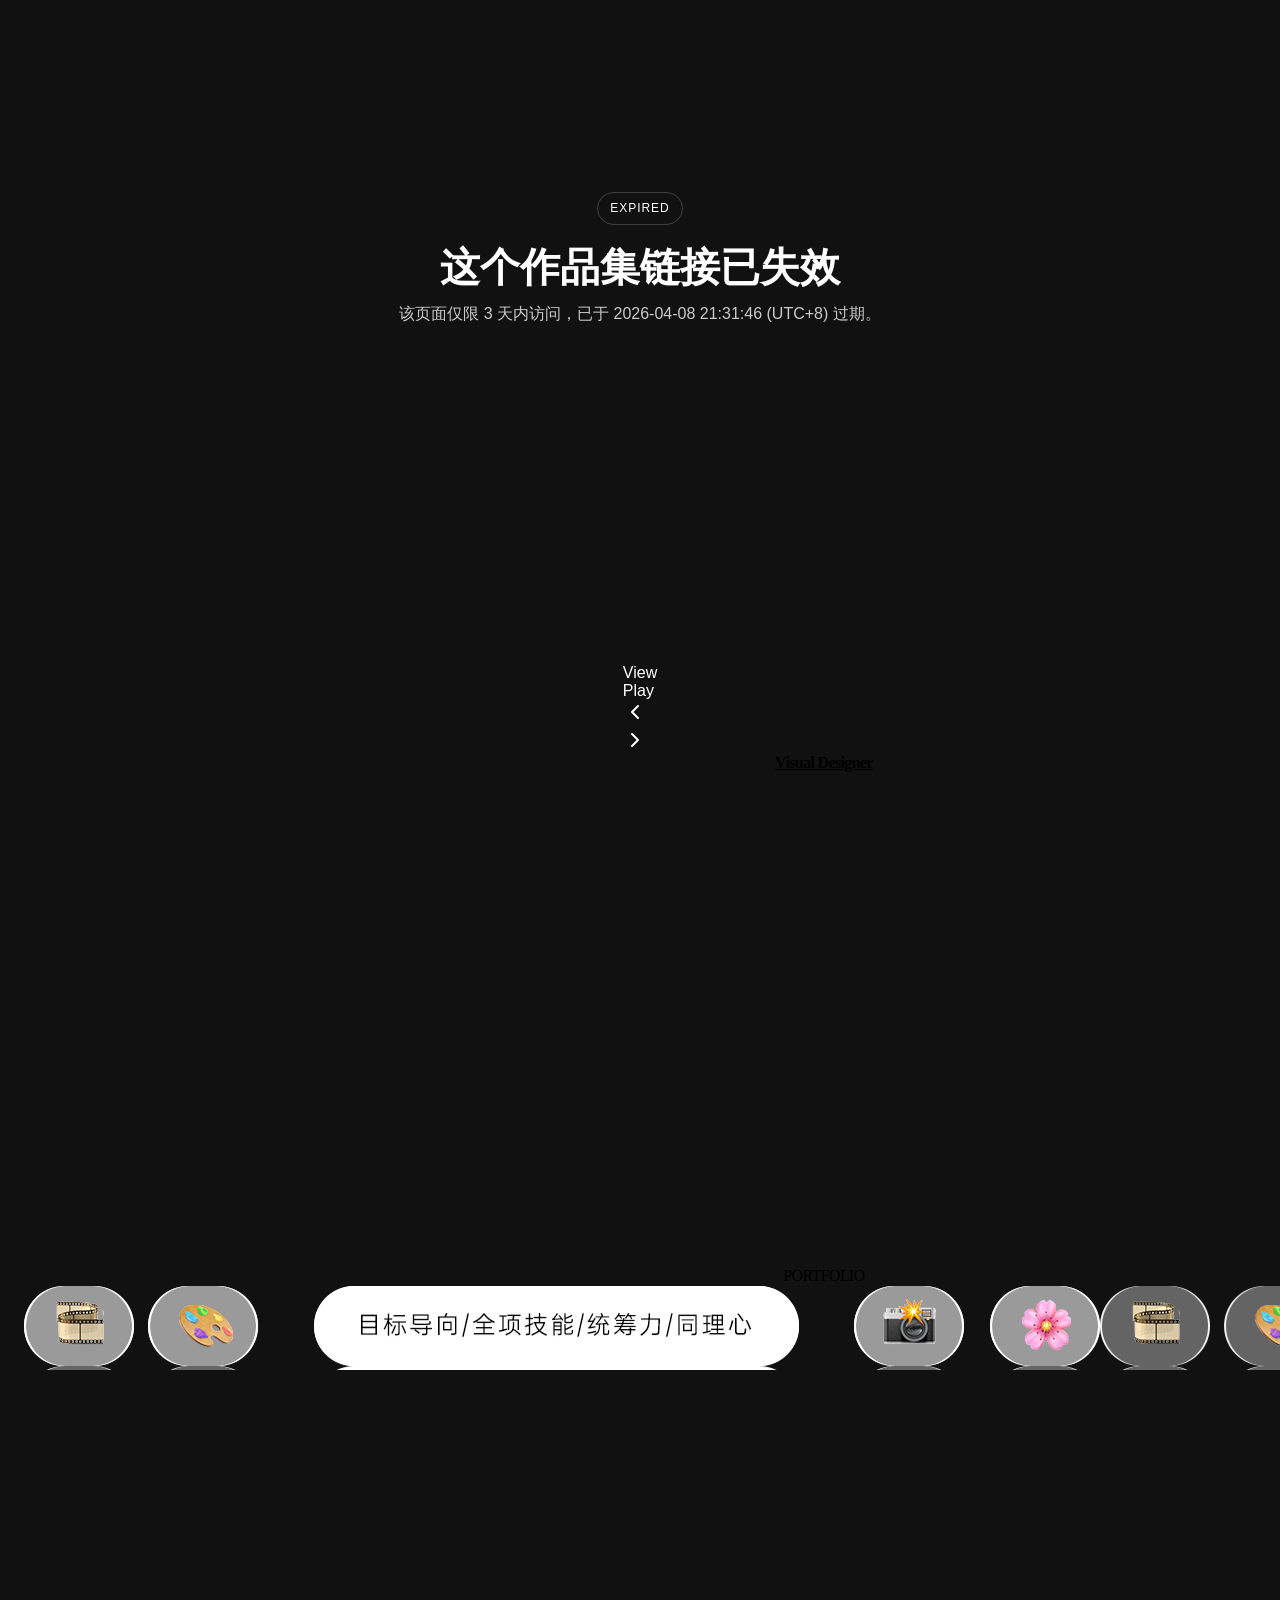
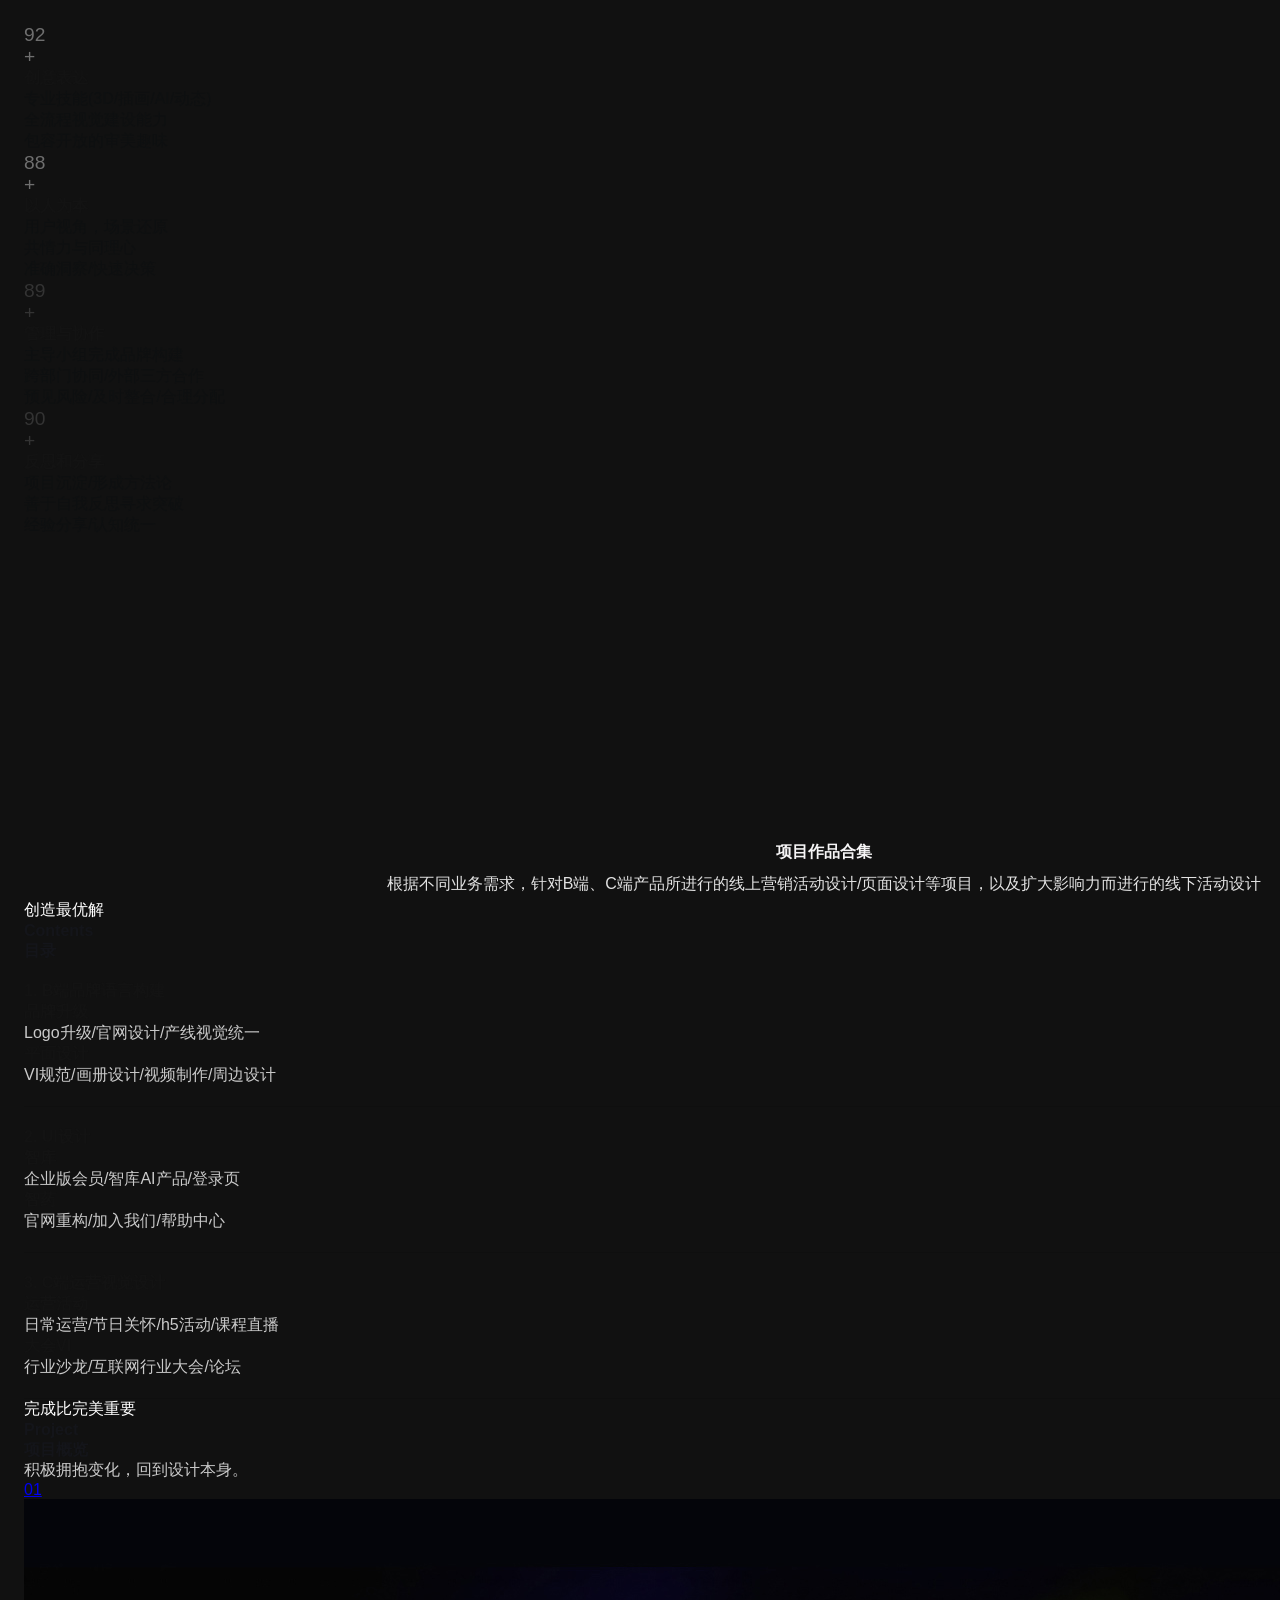
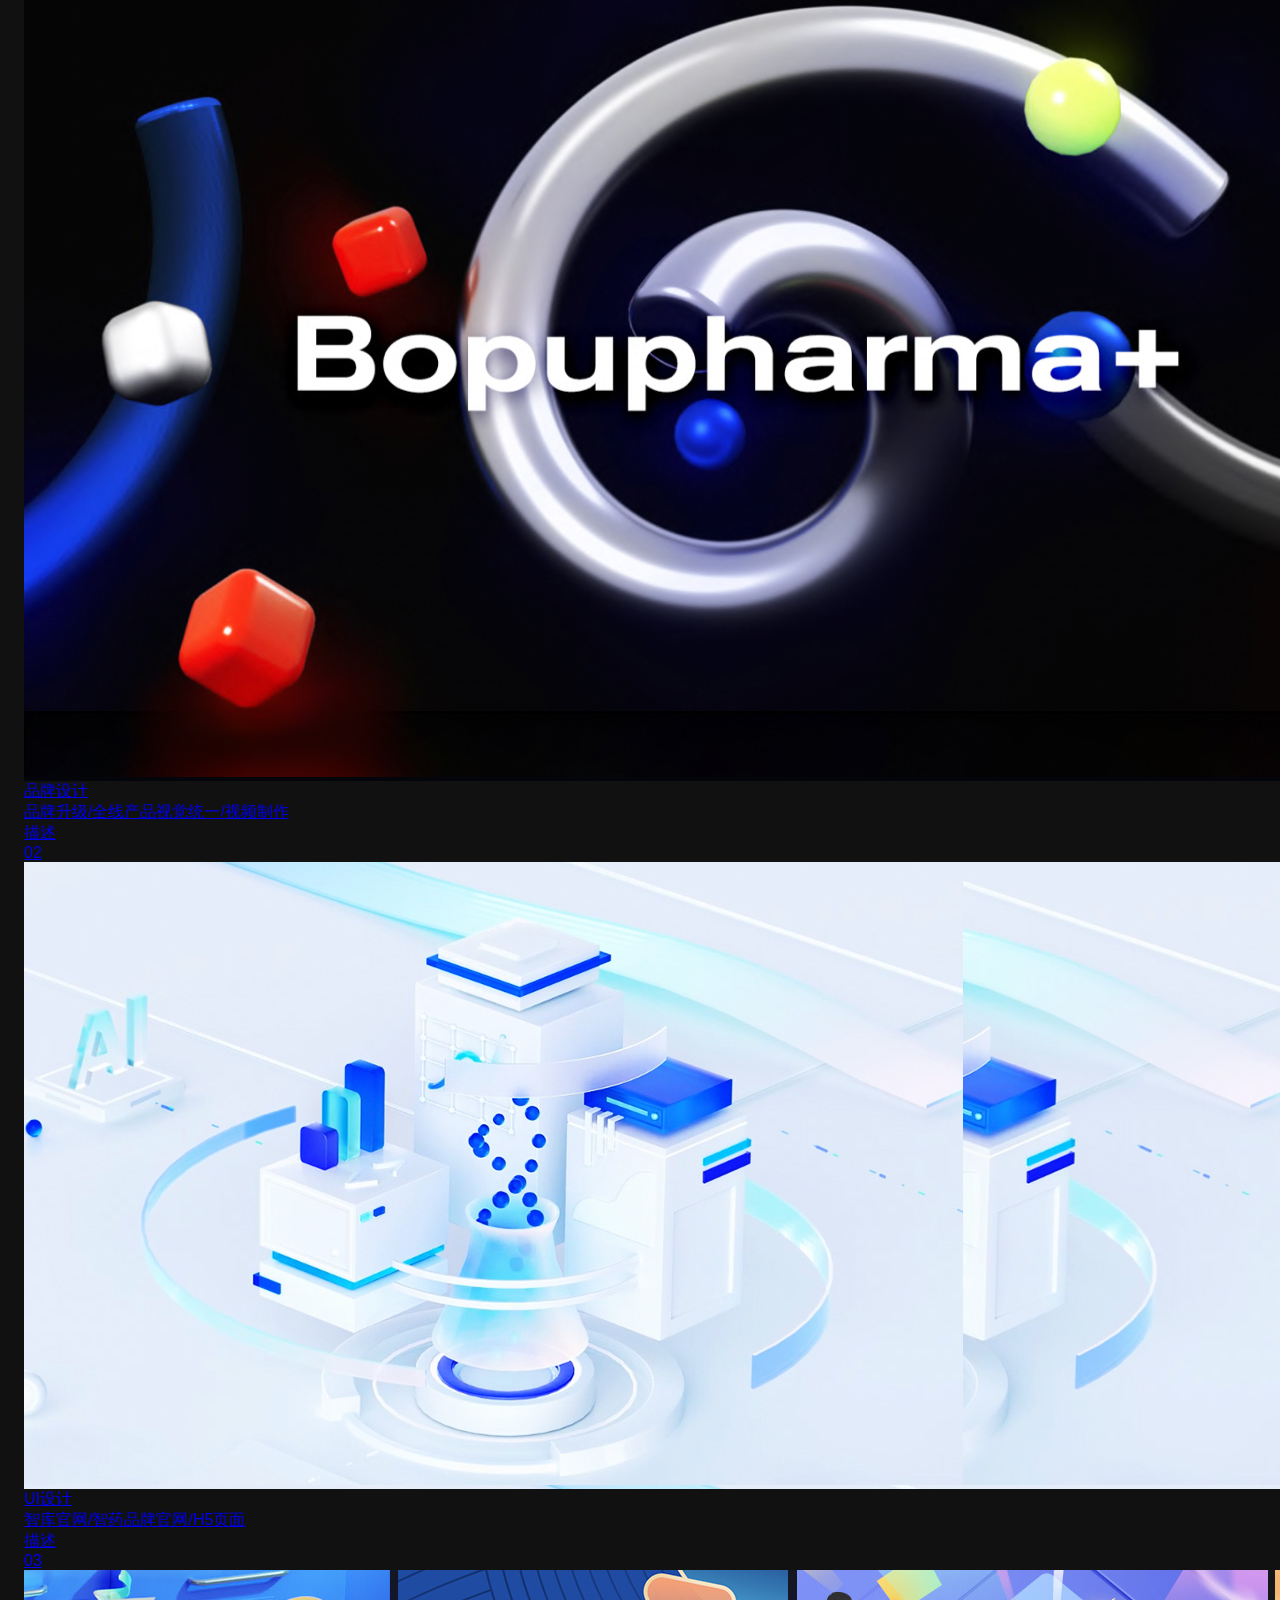
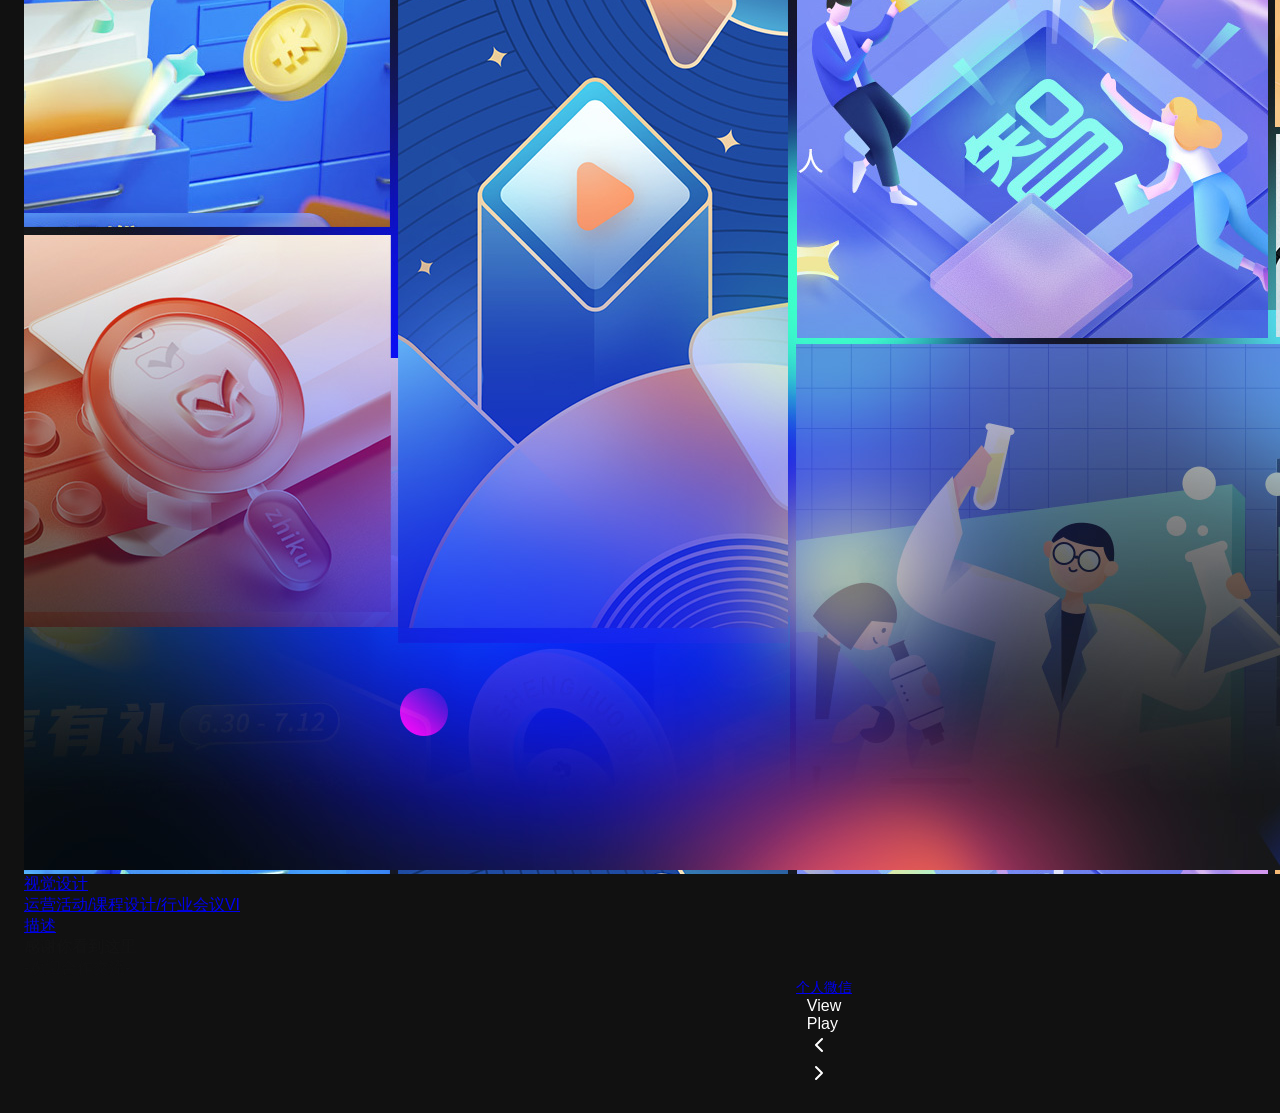
==== commit 6ce4fcb6: "update share metadata" ====
--- a/index.html
+++ b/index.html
@@ -7,7 +7,16 @@
         <meta http-equiv="X-UA-Compatible" content="ie=edge" />
         <title>Mangoooooo Portfolio</title>
         <meta name="keywords" content="魔艺,UEmo,极速建站,魔艺(UEmo)极速建站,企业快速建站,个人自助模板建站,高端网站定制设计,建站,网站模板,快速建站,网页模板,自助建站,智能建站,企业网站制作,企业网站建设,个人网站,极速建站,网站设计,网站改版,设计网站">
-        <meta name="description" content="魔艺(UEmo)极速建站，拥有13年中外知名企业建站经验。是设计交互领先的网站模板产品，便于SEO优化，操作简单，原创设计使用稳定，适合个人、企业网站建设，网站改版，可免费试用">
+        <meta name="description" content="视觉设计师 Mangoooooo 的个人作品集，涵盖品牌设计、UI 设计与视觉设计项目。">
+        <meta property="og:title" content="Mangoooooo Portfolio">
+        <meta property="og:description" content="视觉设计师 Mangoooooo 的个人作品集，涵盖品牌设计、UI 设计与视觉设计项目。">
+        <meta property="og:type" content="website">
+        <meta property="og:url" content="https://mangoooooo-star.github.io/">
+        <meta property="og:image" content="https://mangoooooo-star.github.io/images/a4216628467c6a8527a3862d7c353df0.png">
+        <meta name="twitter:card" content="summary_large_image">
+        <meta name="twitter:title" content="Mangoooooo Portfolio">
+        <meta name="twitter:description" content="视觉设计师 Mangoooooo 的个人作品集，涵盖品牌设计、UI 设计与视觉设计项目。">
+        <meta name="twitter:image" content="https://mangoooooo-star.github.io/images/a4216628467c6a8527a3862d7c353df0.png">
         <link rel="shortcut icon" href="./mangoooo.ico" type="image/x-icon">
         <link href="./lib/UePageReset.css" rel="stylesheet"/>
         <link href="./lib/UePage.css" rel="stylesheet"/>
